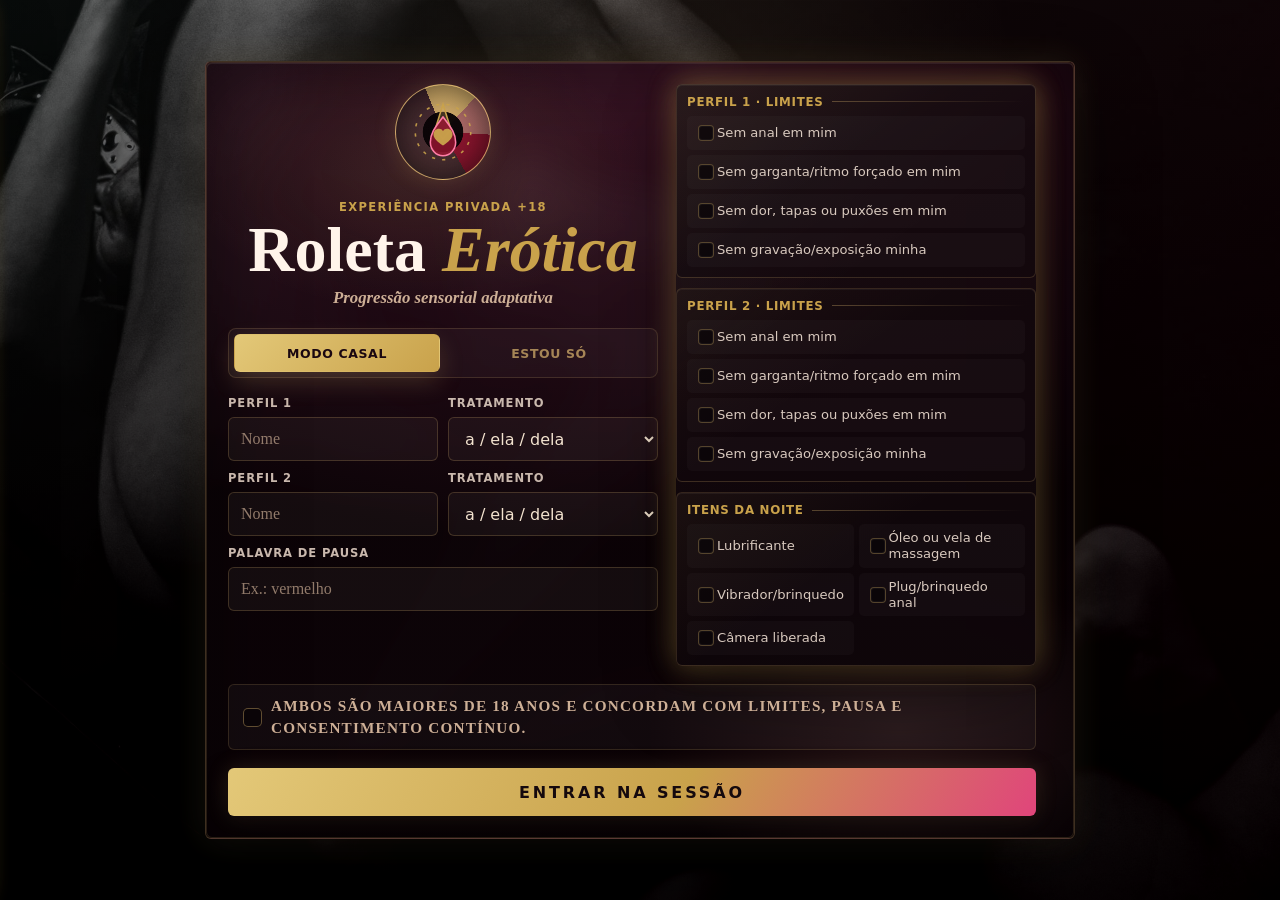
==== index.html @ f4bbc5cc "Update index.html" ====
<!DOCTYPE html>
<html lang="pt-BR">
<head>
  <meta charset="UTF-8">
  <meta name="viewport" content="width=device-width, initial-scale=1.0, viewport-fit=cover">
  <meta name="description" content="PWA adulta para casais com roleta sensorial adaptativa e progressao heuristica de desejo.">
  <meta name="theme-color" content="#090407">
  <meta name="application-name" content="Roleta Sensorial">
  <meta name="mobile-web-app-capable" content="yes">
  <meta name="apple-mobile-web-app-capable" content="yes">
  <meta name="apple-mobile-web-app-title" content="Roleta">
  <meta name="apple-mobile-web-app-status-bar-style" content="black-translucent">
  <meta name="msapplication-TileColor" content="#090406">
  <meta name="rating" content="adult">
  <meta name="robots" content="noindex, nofollow">
  <meta property="og:type" content="website">
  <meta property="og:title" content="Roleta Erótica: Progressão Sensorial">
  <meta property="og:description" content="PWA privada para adultos com roleta sensorial adaptativa e filtros de limites.">
  <meta property="og:image" content="assets/icons/og-image.png">
  <meta name="twitter:card" content="summary">
  <title>Roleta Erótica: Progressão Sensorial Adaptativa</title>
  <link rel="icon" href="assets/icons/icon.svg" type="image/svg+xml">
  <link rel="icon" href="assets/icons/icon-16.png" sizes="16x16" type="image/png">
  <link rel="icon" href="assets/icons/icon-32.png" sizes="32x32" type="image/png">
  <link rel="icon" href="assets/icons/icon-48.png" sizes="48x48" type="image/png">
  <link rel="apple-touch-icon" href="assets/icons/apple-touch-icon.png">
  <link rel="manifest" href="manifest.json">
  <link rel="stylesheet" href="style.css">
  <link rel="stylesheet" href="theme-boudoir.css">
  <link rel="stylesheet" href="style-mobile-compact.css">
</head>
<body data-rank="1">
  <section id="age-screen" class="screen screen-age is-active">
    <div class="entry-bg" aria-hidden="true"></div>
    <form id="entry-form" class="entry-panel" autocomplete="off">
      <div class="entry-main">
        <div class="app-logo" aria-hidden="true">
          <svg viewBox="0 0 96 96" role="img">
            <circle class="logo-ring" cx="48" cy="48" r="35"></circle>
            <path class="logo-slice" d="M48 13 L58 45 L48 57 L38 45 Z"></path>
            <path class="logo-flame" d="M48 29c9 12 16 20 16 32 0 9-7 17-16 17s-16-8-16-17c0-12 7-20 16-32Z"></path>
            <path class="logo-heart" d="M48 65c-7-5-12-9-12-14 0-4 3-7 7-7 2 0 4 1 5 3 1-2 3-3 5-3 4 0 7 3 7 7 0 5-5 9-12 14Z"></path>
          </svg>
        </div>
        <p class="eyebrow">Experiência privada +18</p>
        <h1>Roleta <em>Erótica</em></h1>
        <p class="subtitle">Progressão sensorial adaptativa</p>

        <div class="mode-toggle" role="radiogroup" aria-label="Modo de jogo">
          <label>
            <input type="radio" name="gameMode" value="couple" checked>
            <span>Modo Casal</span>
          </label>
          <label>
            <input type="radio" name="gameMode" value="solo">
            <span>Estou só</span>
          </label>
        </div>

        <div class="field-grid">
          <label class="profile-name">
            <span id="partner-one-label">Perfil 1</span>
            <input id="partner-one-name" name="partnerOne" type="text" maxlength="28" placeholder="Nome" required>
          </label>
          <label class="profile-pronoun">
            <span>Tratamento</span>
            <select id="partner-one-pronoun" name="partnerOnePronoun" required>
              <option value="feminine">a / ela / dela</option>
              <option value="masculine">o / ele / dele</option>
            </select>
          </label>
          <label class="profile-name partner-two-field">
            <span>Perfil 2</span>
            <input id="partner-two-name" name="partnerTwo" type="text" maxlength="28" placeholder="Nome" required>
          </label>
          <label class="profile-pronoun partner-two-field">
            <span>Tratamento</span>
            <select id="partner-two-pronoun" name="partnerTwoPronoun" required>
              <option value="feminine">a / ela / dela</option>
              <option value="masculine">o / ele / dele</option>
            </select>
          </label>
          <label class="wide">
            <span id="pause-word-label">Palavra de pausa</span>
            <input id="pause-word" name="pauseWord" type="text" maxlength="24" placeholder="Ex.: vermelho" required>
          </label>
        </div>
      </div>

      <div id="preference-panel" class="preference-panel">
        <div class="preference-group">
          <strong>Perfil 1 · limites</strong>
          <label><input type="checkbox" data-pref-scope="partner" data-partner-index="0" data-pref-key="anal"> Sem anal em mim</label>
          <label><input type="checkbox" data-pref-scope="partner" data-partner-index="0" data-pref-key="throat"> Sem garganta/ritmo forçado em mim</label>
          <label><input type="checkbox" data-pref-scope="partner" data-partner-index="0" data-pref-key="impact"> Sem dor, tapas ou puxões em mim</label>
          <label><input type="checkbox" data-pref-scope="partner" data-partner-index="0" data-pref-key="recording"> Sem gravação/exposição minha</label>
        </div>
        <div class="preference-group partner-two-field">
          <strong>Perfil 2 · limites</strong>
          <label><input type="checkbox" data-pref-scope="partner" data-partner-index="1" data-pref-key="anal"> Sem anal em mim</label>
          <label><input type="checkbox" data-pref-scope="partner" data-partner-index="1" data-pref-key="throat"> Sem garganta/ritmo forçado em mim</label>
          <label><input type="checkbox" data-pref-scope="partner" data-partner-index="1" data-pref-key="impact"> Sem dor, tapas ou puxões em mim</label>
          <label><input type="checkbox" data-pref-scope="partner" data-partner-index="1" data-pref-key="recording"> Sem gravação/exposição minha</label>
        </div>
        <div class="preference-group preference-items">
          <strong>Itens da noite</strong>
          <label><input type="checkbox" data-pref-scope="item" data-pref-key="lubricant"> Lubrificante</label>
          <label><input type="checkbox" data-pref-scope="item" data-pref-key="massageOil"> Óleo ou vela de massagem</label>
          <label><input type="checkbox" data-pref-scope="item" data-pref-key="vibrator"> Vibrador/brinquedo</label>
          <label><input type="checkbox" data-pref-scope="item" data-pref-key="analToy"> Plug/brinquedo anal</label>
          <label><input type="checkbox" data-pref-scope="item" data-pref-key="camera"> Câmera liberada</label>
        </div>
      </div>

      <label class="consent-line">
        <input id="adult-consent" type="checkbox" required>
        <span id="consent-text">Ambos são maiores de 18 anos e concordam com limites, pausa e consentimento contínuo.</span>
      </label>

      <div class="entry-actions">
        <button class="btn btn-primary entry-submit" type="submit">Entrar na sessão</button>
      </div>
    </form>
  </section>

  <section id="game-screen" class="screen screen-game">
    <div id="stage-bg" class="stage-bg" aria-hidden="true"></div>

    <header class="topbar">
      <button id="open-session" class="tool-btn" type="button" aria-label="Abrir painel da sessão">Menu</button>
      <div class="brand" aria-label="Roleta Erótica Progressão Sensorial">
        <span class="brand-mark" aria-hidden="true"></span>
        <span class="brand-copy">
          <span class="brand-kicker">Roleta Erótica</span>
          <strong>Progressão Sensorial</strong>
        </span>
        <span class="vip-badge" aria-label="Tier VIP">
          <svg viewBox="0 0 24 24" aria-hidden="true">
            <path d="M4 17h16l-1.4-9-4.4 4-2.2-6-2.2 6-4.4-4L4 17Z"></path>
            <path d="M5 20h14"></path>
          </svg>
          VIP
        </span>
      </div>
      <div class="topbar-actions">
        <div class="music-control" aria-label="Controle de música">
          <button id="music-toggle" class="tool-btn compact" type="button" aria-label="Ativar ou silenciar música">♪</button>
          <input id="music-volume" type="range" min="0" max="100" step="1" value="32" aria-label="Volume da música">
        </div>
        <button id="open-history" class="tool-btn" type="button" aria-label="Abrir histórico">Hist</button>
      </div>
    </header>

    <main class="app-grid">
      <section class="wheel-column" aria-label="Roleta">
        <div id="rank-pulse" class="rank-pulse" aria-hidden="true"></div>
        <div class="wheel-shell">
          <div class="pointer" aria-hidden="true"></div>
          <canvas id="roulette" width="520" height="520" aria-label="Roleta de ranks sensoriais"></canvas>
          <div class="wheel-core">
            <span>Rank</span>
            <strong id="wheel-rank">1</strong>
          </div>
        </div>
        <button id="spin" class="btn btn-primary spin-btn" type="button">Girar roleta</button>
        <p id="wheel-caption" class="microcopy">Janela inicial: falas, sedução e leitura do clima.</p>
      </section>

      <aside class="status-panel" aria-label="Estado da sessão">
        <div class="status-head">
          <p class="eyebrow">Vez de</p>
          <div class="status-profile">
            <span id="turn-avatar" class="profile-avatar" aria-hidden="true">C</span>
            <div class="status-profile-copy">
              <strong id="turn-name">Casal</strong>
              <div class="profile-badges" aria-label="Status do perfil">
                <span class="profile-badge is-online"><span aria-hidden="true"></span>Online</span>
                <span class="profile-badge is-verified">
                  <svg viewBox="0 0 24 24" aria-hidden="true">
                    <path d="m9 12 2 2 4-5"></path>
                    <path d="M12 3 4.5 6v5.6c0 4.4 3 7.4 7.5 9.4 4.5-2 7.5-5 7.5-9.4V6L12 3Z"></path>
                  </svg>
                  Verificado
                </span>
              </div>
            </div>
          </div>
        </div>

        <div class="rank-card">
          <div>
            <span class="metric-label">Rank atual</span>
            <strong id="rank-number">1</strong>
          </div>
          <div>
            <span class="metric-label">Fase</span>
            <strong id="rank-phase">Falas & Sedução</strong>
          </div>
        </div>

        <div class="session-metrics">
          <div>
            <span class="metric-label">Tempo</span>
            <strong id="elapsed-time">00:00</strong>
          </div>
          <div>
            <span class="metric-label">Cenas</span>
            <strong id="spin-count">0</strong>
          </div>
          <div>
            <span class="metric-label">Reservas</span>
            <strong id="unused-count">56</strong>
          </div>
        </div>

        <div class="heat-track" aria-hidden="true">
          <span id="heat-fill"></span>
        </div>
        <p id="next-rank-hint" class="microcopy">Primeiros 3 giros preservam o aquecimento.</p>

        <div id="arousal-panel" class="arousal-panel" aria-label="Termômetro dos participantes"></div>

        <label class="override">
          <span>Curva da noite</span>
          <select id="rank-override">
            <option value="">Automático</option>
            <option value="4">Pular para Rank 4</option>
            <option value="5">Pular para Rank 5</option>
            <option value="6">Pular para Rank 6</option>
            <option value="7">Liberar Rank 7</option>
          </select>
        </label>

        <div class="safe-word">
          <span class="safe-word-label">
            <svg viewBox="0 0 24 24" aria-hidden="true">
              <path d="M12 3 5 6v5.4c0 4.3 2.7 7.6 7 9.6 4.3-2 7-5.3 7-9.6V6l-7-3Z"></path>
              <path d="M9 12l2 2 4-5"></path>
            </svg>
            Palavra de pausa
          </span>
          <strong id="safe-word-display">-</strong>
        </div>
      </aside>
    </main>
  </section>

  <aside id="session-drawer" class="drawer" aria-hidden="true">
    <div class="drawer-panel">
      <div class="drawer-head">
        <div>
          <p class="eyebrow">Bastidores</p>
          <h2>Direção da noite</h2>
        </div>
        <button id="close-session" class="tool-btn compact" type="button" aria-label="Fechar painel">x</button>
      </div>
      <div id="rank-list" class="rank-list"></div>
      <button id="end-session" class="btn btn-primary full drawer-action" type="button">Salvar noite</button>
      <button id="reset-session" class="btn btn-secondary full" type="button">Nova sessão</button>
    </div>
  </aside>

  <div id="history-modal" class="modal" hidden>
    <article class="modal-panel">
      <div class="modal-head">
        <h2>Registro da noite</h2>
        <button id="close-history" class="tool-btn compact" type="button" aria-label="Fechar histórico">x</button>
      </div>
      <ol id="history-list" class="history-list"></ol>
    </article>
  </div>

  <div id="result-modal" class="modal" hidden>
    <article id="result-card" class="result-panel">
      <div class="result-bg" aria-hidden="true"></div>
      <div class="result-content">
        <div class="result-profile">
          <span id="result-avatar" class="profile-avatar result-avatar" aria-hidden="true">C</span>
          <div class="result-profile-copy">
            <p id="result-turn" class="result-turn">Vez do casal</p>
            <div class="profile-badges" aria-label="Status da cena">
              <span class="profile-badge is-online"><span aria-hidden="true"></span>Em cena</span>
              <span class="profile-badge is-verified">
                <svg viewBox="0 0 24 24" aria-hidden="true">
                  <path d="m9 12 2 2 4-5"></path>
                  <path d="M12 3 4.5 6v5.6c0 4.4 3 7.4 7.5 9.4 4.5-2 7.5-5 7.5-9.4V6L12 3Z"></path>
                </svg>
                Consentido
              </span>
            </div>
          </div>
        </div>
        <div class="result-meta">
          <span id="result-rank">Rank 1</span>
          <span id="result-phase">Falas & Sedução</span>
        </div>
        <h2 id="result-title">Desafio</h2>
        <p id="result-text" class="result-text"></p>

        <div id="insight-box" class="insight-box" hidden>
          <p id="insight-text">O corpo está respondendo?</p>
          <div class="insight-actions">
            <button id="insight-ready" class="btn btn-primary" type="button">Está no ponto</button>
            <button id="insight-warmup" class="btn btn-secondary" type="button">Voltar estímulos</button>
          </div>
        </div>

        <div id="timer-box" class="timer-box" hidden>
          <div id="timer-display" class="timer-display">00:00</div>
          <button id="timer-control" class="btn btn-secondary" type="button">Iniciar</button>
        </div>

        <div class="challenge-feedback" aria-label="Avaliar pergunta">
          <div class="feedback-actions">
            <button id="previous-result" class="feedback-icon feedback-back" type="button" aria-label="Voltar para pergunta anterior" title="Voltar pergunta">
              <svg viewBox="0 0 24 24" aria-hidden="true">
                <path d="M9 7H5v4"></path>
                <path d="M5.5 11A7 7 0 1 0 8 5.6"></path>
                <path d="M5 7l4 4"></path>
              </svg>
            </button>
            <button id="feedback-like" class="feedback-icon feedback-like" type="button" aria-label="Curti esta pergunta" title="Curti">
              <svg viewBox="0 0 24 24" aria-hidden="true">
                <path d="M7 10v10"></path>
                <path d="M3 11v8a1 1 0 0 0 1 1h3V10H4a1 1 0 0 0-1 1Z"></path>
                <path d="M7 10l4.6-6.4a2 2 0 0 1 3.5 1.6L14 9h5.1a2 2 0 0 1 2 2.4l-1.2 6A3.2 3.2 0 0 1 16.8 20H7"></path>
              </svg>
            </button>
            <button id="feedback-dislike" class="feedback-icon feedback-dislike" type="button" aria-label="Não curti esta pergunta" title="Não curti">
              <svg viewBox="0 0 24 24" aria-hidden="true">
                <path d="M17 14V4"></path>
                <path d="M21 13V5a1 1 0 0 0-1-1h-3v10h3a1 1 0 0 0 1-1Z"></path>
                <path d="M17 14l-4.6 6.4a2 2 0 0 1-3.5-1.6L10 15H4.9a2 2 0 0 1-2-2.4l1.2-6A3.2 3.2 0 0 1 7.2 4H17"></path>
              </svg>
            </button>
          </div>
        </div>

        <div class="result-actions">
          <button id="copy-result" class="btn btn-secondary" type="button">Copiar</button>
          <button id="close-result" class="btn btn-primary" type="button">Cena concluída</button>
        </div>
      </div>
    </article>
  </div>

  <div id="flash" class="flash" aria-hidden="true"></div>
  <div id="toast" class="toast" role="status" aria-live="polite"></div>

  <script src="data/challenges.js" defer></script>
  <script src="app.js" defer></script>
</body>
</html>
---- style.css ----
/**
 * STYLESHEET OTIMIZADO E REFATORADO
 * ═══════════════════════════════════════════════════════════════
 * Versão melhorada com:
 * - Cascade Layers (@layer) para controle de especificidade
 * - Propriedades independentes de transformação (translate, scale)
 * - Propriedades lógicas (margin-block, padding-inline)
 * - Acessibilidade moderna (:focus-visible)
 * - Rendering de tipografia avançado
 */

@layer tokens, reset, base, layout, components, states;

/* ═══════════════════════════════════════════════════════════════
   1. DESIGN TOKENS & VARIABLES (@layer tokens)
   ═══════════════════════════════════════════════════════════════ */
@layer tokens {
  :root {
    /* ─── Paleta de Cores ─── */
    --color-ink: #070406;
    --color-text: #fff7ef;
    --color-muted: #cbb9ad;
    --color-gold: #f2c36b;
    --color-rose: #ff4778;
    --color-crimson: #d61542;
    --color-plum: #3b1534;
    --color-teal: #39d0bb;

    /* ─── Camadas de Fundo (panel) ─── */
    --bg-panel: rgba(18, 11, 14, 0.84);
    --bg-panel-solid: #140d10;
    --bg-ink: var(--color-ink);
    --bg-overlay-light: rgba(255, 255, 255, 0.06);
    --bg-overlay-medium: rgba(255, 255, 255, 0.08);
    --bg-overlay-dark: rgba(0, 0, 0, 0.32);
    --bg-modal: rgba(0, 0, 0, 0.78);

    /* ─── Borders ─── */
    --border-line: rgba(244, 211, 148, 0.24);
    --border-line-light: rgba(255, 255, 255, 0.09);
    --border-line-lighter: rgba(255, 255, 255, 0.13);
    --border-line-lightest: rgba(255, 255, 255, 0.1);

    /* ─── Rank/Destaque ─── */
    --rank-color: #f2c36b;
    --rank-accent: #ff4778;
    --rank-shadow: rgba(214, 21, 66, 0.35);

    /* ─── Gradientes ─── */
    --gradient-primary: linear-gradient(135deg, #f2c36b, #39d0bb 64%, #d61542);
    --gradient-overlay: linear-gradient(180deg, rgba(7, 4, 6, 0.18), rgba(7, 4, 6, 0.82)),
                        linear-gradient(120deg, rgba(57, 208, 187, 0.12), rgba(214, 21, 66, 0.22));
    --gradient-stage-before: linear-gradient(135deg, rgba(57, 208, 187, calc(0.1 - var(--heat, 0) * 0.04)), 
                             rgba(242, 195, 107, 0.1), rgba(255, 71, 120, calc(0.02 + var(--heat, 0) * 0.36)));
    --gradient-stage-after: linear-gradient(180deg, rgba(7, 4, 6, calc(0.46 + var(--heat, 0) * 0.16)), 
                            rgba(7, 4, 6, calc(0.86 + var(--heat, 0) * 0.08))),
                            radial-gradient(circle at 50% 25%, rgba(214, 21, 66, calc(var(--heat, 0) * 0.44)), transparent 46%);

    /* ─── Espaçamento (Spacing Scale) ─── */
    --space-xs: 6px;
    --space-sm: 12px;
    --space-md: 18px;
    --space-lg: 24px;
    --space-xl: 30px;
    --space-2xl: 36px;

    /* ─── Border Radius ─── */
    --radius-sm: 6px;
    --radius-md: 8px;
    --radius-full: 999px;

    /* ─── Sombras ─── */
    --shadow-sm: 0 12px 30px rgba(0, 0, 0, 0.3);
    --shadow-lg: 0 24px 80px rgba(0, 0, 0, 0.42);
    --shadow-rank: 0 0 18px var(--rank-shadow);
    --shadow-inset-light: inset 0 0 22px rgba(255, 255, 255, 0.08);
    --shadow-inset-dark: inset 0 0 40px rgba(0, 0, 0, 0.6);
    --shadow-box: var(--shadow-lg), 0 0 34px var(--rank-shadow);

    /* ─── Backdrop & Blur ─── */
    --blur-backdrop: blur(18px);
    --blur-light: blur(16px);

    /* ─── Transições ─── */
    --transition-fast: 180ms ease;
    --transition-medium: 240ms ease;
    --transition-slow: 700ms ease;
    --transition-spin: 4.8s cubic-bezier(0.08, 0.8, 0.14, 1);

    /* ─── Tipografia ─── */
    --font-system: Inter, ui-sans-serif, system-ui, -apple-system, BlinkMacSystemFont, "Segoe UI", sans-serif;
    --font-serif: Georgia, "Times New Roman", serif;
    --font-weight-normal: 600;
    --font-weight-bold: 700;
    --font-weight-heavy: 850;
    --font-weight-black: 900;
    --font-weight-ultra: 950;

    /* ─── Animações ─── */
    --heat: 0;

    /* ─── Modo de cor ─── */
    color-scheme: dark;
  }
}

/* ═══════════════════════════════════════════════════════════════
   2. RESET & BASE (@layer reset, base)
   ═══════════════════════════════════════════════════════════════ */
@layer reset {
  *, *::before, *::after {
    box-sizing: border-box;
  }

  html, body {
    margin: 0;
    min-height: 100%;
  }

  button, input, select {
    font: inherit;
    color: inherit;
  }

  button {
    cursor: pointer;
    background: transparent;
    padding: 0;
  }
}

@layer base {
  body {
    min-height: 100svh;
    overflow: hidden;
    background: var(--bg-ink);
    color: var(--color-text);
    font-family: var(--font-system);
    letter-spacing: 0;
    
    /* Melhoria de renderização de fontes */
    -webkit-font-smoothing: antialiased;
    -moz-osx-font-smoothing: grayscale;
    text-rendering: optimizeLegibility;
  }
}

/* ═══════════════════════════════════════════════════════════════
   3. LAYOUT BASE (@layer layout)
   ═══════════════════════════════════════════════════════════════ */
@layer layout {
  .screen {
    position: fixed;
    inset: 0;
    display: none;
    overflow: hidden;

    &.is-active {
      display: flex;
    }
  }

  .screen-age {
    align-items: center;
    justify-content: center;
    overflow: auto;
    padding: max(var(--space-md), env(safe-area-inset-top))
             max(var(--space-md), env(safe-area-inset-right))
             max(var(--space-md), env(safe-area-inset-bottom))
             max(var(--space-md), env(safe-area-inset-left));
  }

  .screen-game {
    flex-direction: column;
  }

  .app-grid {
    position: relative;
    z-index: 2;
    display: grid;
    grid-template-columns: minmax(360px, 1fr) minmax(300px, 370px);
    gap: clamp(var(--space-lg), 5vw, 56px);
    align-items: center;
    width: min(1240px, 100%);
    min-height: 0;
    flex: 1;
    margin-inline: auto; /* Propriedade lógica para margin: 0 auto */
    padding: clamp(var(--space-md), 2.5vw, var(--space-2xl));
    padding-block-start: clamp(var(--space-md), 3vh, var(--space-xl));
  }
}

/* ═══════════════════════════════════════════════════════════════
   4. FUNDOS & OVERLAYS (@layer components)
   ═══════════════════════════════════════════════════════════════ */
@layer components {
  .entry-bg,
  .stage-bg {
    position: absolute;
    inset: 0;
    background-image: url("assets/fundo-05.jpg");
    background-position: center;
    background-size: cover;
  }

  .entry-bg::after {
    content: "";
    position: absolute;
    inset: 0;
    background: var(--gradient-overlay);
  }

  .stage-bg {
    opacity: 1;
    filter: brightness(calc(0.72 - var(--heat) * 0.18)) 
            saturate(calc(0.9 + var(--heat) * 0.85)) 
            contrast(calc(1 + var(--heat) * 0.2));
    transition: filter var(--transition-slow), background-image var(--transition-slow);
    will-change: filter;

    &::before {
      content: "";
      position: absolute;
      inset: 0;
      background: var(--gradient-stage-before);
      mix-blend-mode: screen;
      transition: opacity var(--transition-slow);
    }

    &::after {
      content: "";
      position: absolute;
      inset: 0;
      background: var(--gradient-stage-after);
      transition: opacity var(--transition-slow);
    }
  }

/* ═══════════════════════════════════════════════════════════════
   5. COMPONENTES DE PAINEL (@layer components)
   ═══════════════════════════════════════════════════════════════ */
  [class*="-panel"] {
    border: 1px solid var(--border-line);
    border-radius: var(--radius-md);
    background: var(--bg-panel);
    box-shadow: var(--shadow-box);
    backdrop-filter: var(--blur-backdrop);
  }

  .entry-panel {
    position: relative;
    z-index: 1;
    display: grid;
    grid-template-columns: minmax(0, 1fr) minmax(310px, 380px);
    gap: var(--space-xl);
    align-items: start;
    width: min(980px, 100%);
    max-height: calc(100svh - var(--space-md) - var(--space-md));
    overflow: auto;
    margin-block: auto;
    padding: var(--space-xl);
  }

  .entry-main {
    min-width: 0;
  }

  .app-logo {
    display: grid;
    width: 78px;
    height: 78px;
    margin-inline: auto;
    margin-block-end: var(--space-sm);
    place-items: center;
    border: 1px solid color-mix(in srgb, var(--color-gold), transparent 42%);
    border-radius: 50%;
    background:
      radial-gradient(circle at 50% 42%, rgba(255, 247, 239, 0.12), transparent 42%),
      rgba(7, 4, 6, 0.58);
    box-shadow: 0 0 28px rgba(242, 195, 107, 0.22), var(--shadow-inset-dark);

    svg {
      width: 62px;
      height: 62px;
      overflow: visible;
    }

    .logo-ring {
      fill: none;
      stroke: var(--color-gold);
      stroke-width: 4;
      stroke-dasharray: 9 5;
      opacity: 0.9;
    }

    .logo-slice {
      fill: rgba(57, 208, 187, 0.24);
      stroke: var(--color-teal);
      stroke-width: 2;
    }

    .logo-flame {
      fill: rgba(214, 21, 66, 0.78);
      stroke: var(--color-rose);
      stroke-width: 2;
    }

    .logo-heart {
      fill: var(--color-gold);
      opacity: 0.96;
    }
  }

  .status-panel {
    position: relative;
    align-self: start;
    display: grid;
    gap: var(--space-md);
    max-height: calc(100vh - 112px);
    overflow: auto;
    padding: var(--space-lg);
    background:
      linear-gradient(150deg, rgba(255, 247, 239, 0.08), transparent 38%),
      linear-gradient(180deg, rgba(18, 11, 14, 0.92), rgba(11, 6, 9, 0.86));
    box-shadow: var(--shadow-box), inset 0 1px 0 rgba(255, 255, 255, 0.08);

    &::before {
      content: "";
      position: absolute;
      inset-block-start: 0;
      inset-inline: var(--space-lg);
      height: 3px;
      border-radius: 0 0 var(--radius-full) var(--radius-full);
      background: linear-gradient(90deg, var(--color-teal), var(--rank-color), var(--color-rose));
      box-shadow: var(--shadow-rank);
    }
  }

  .drawer-panel {
    width: min(420px, 92vw);
    height: 100%;
    overflow: auto;
    border-start-start-radius: 0; /* Propriedades lógicas de borda */
    border-end-start-radius: 0;
    padding: var(--space-lg);
    translate: -104% 0; /* Propriedade independente moderna */
    transition: translate var(--transition-medium);

    .drawer.is-open & {
      translate: 0 0;
    }
  }

  .modal-panel {
    width: min(540px, 100%);
    max-height: min(680px, 88svh);
    overflow: auto;
    padding: var(--space-lg);
  }

  .result-panel {
    position: relative;
    width: min(560px, 100%);
    min-height: min(640px, 88svh);
    overflow: hidden;
    background: var(--bg-panel-solid);
  }

/* ═══════════════════════════════════════════════════════════════
   6. TIPOGRAFIA (@layer components)
   ═══════════════════════════════════════════════════════════════ */
  .eyebrow {
    margin-block: 0 var(--space-xs); /* Propriedade lógica */
    color: var(--color-gold);
    font-size: 0.72rem;
    font-weight: var(--font-weight-black);
    letter-spacing: 0.12em;
    text-transform: uppercase;
  }

  h1, h2, p {
    margin-block-start: 0;
  }

  h1 {
    margin-block-end: var(--space-sm);
    font-family: var(--font-serif);
    font-size: clamp(2.25rem, 10vw, 4.75rem);
    line-height: 0.95;
  }

  h2 {
    font-family: var(--font-serif);
    font-size: clamp(1.75rem, 7vw, 2.6rem);
    line-height: 1;
    margin: 0;
  }

  .subtitle {
    margin-block-end: var(--space-lg);
    color: var(--color-muted);
    font-weight: var(--font-weight-bold);
  }

  .microcopy {
    max-width: 520px;
    margin: 0;
    color: var(--color-muted);
    font-size: 0.88rem;
    line-height: 1.45;
    text-align: center;
  }

/* ═══════════════════════════════════════════════════════════════
   7. FORMULÁRIO & INPUTS (@layer components)
   ═══════════════════════════════════════════════════════════════ */
  label {
    display: grid;
    gap: 7px;
  }

  label span,
  .metric-label,
  .safe-word span,
  .override span,
  .arousal-title,
  .arousal-name {
    color: var(--color-muted);
    font-size: 0.72rem;
    font-weight: var(--font-weight-black);
    letter-spacing: 0.08em;
    text-transform: uppercase;
  }

  .field-grid {
    display: grid;
    grid-template-columns: repeat(2, 1fr);
    gap: var(--space-sm);

    &.wide {
      grid-column: 1 / -1;
    }
  }

  .wide {
    grid-column: 1 / -1;
  }

  .entry-panel[data-mode="solo"] .partner-two-field {
    display: none;
  }

  .preference-panel {
    display: grid;
    align-self: stretch;
    align-content: start;
    gap: var(--space-sm);
    margin-block-start: 0;
    border: 0;
    border-inline-start: 1px solid var(--border-line-lightest);
    border-radius: 0;
    background: transparent;
    box-shadow: none;
    backdrop-filter: none;
    padding-inline-start: var(--space-lg);
  }

  .preference-group {
    display: grid;
    gap: 6px;
    border: 1px solid var(--border-line-lightest);
    border-radius: var(--radius-sm);
    background: var(--bg-overlay-light);
    padding: var(--space-sm);

    strong {
      color: var(--color-gold);
      font-size: 0.74rem;
      font-weight: var(--font-weight-black);
      letter-spacing: 0.06em;
      line-height: 1;
      text-transform: uppercase;
    }

    label {
      display: grid;
      grid-template-columns: 18px 1fr;
      align-items: center;
      gap: 8px;
      color: var(--color-muted);
      font-size: 0.82rem;
      line-height: 1.2;
    }

    input {
      min-height: 18px;
      width: 18px;
      accent-color: var(--color-crimson);
    }
  }

  .preference-items {
    grid-template-columns: 1fr;

    strong {
      grid-column: 1 / -1;
    }
  }

  .entry-actions {
    display: flex;
    grid-column: 1 / -1;
    justify-content: center;
  }

  .entry-submit {
    min-width: min(260px, 100%);
  }

  input, select {
    min-height: 46px;
    width: 100%;
    border: 1px solid var(--border-line-lighter);
    border-radius: var(--radius-sm);
    outline: transparent solid 2px;
    background: var(--bg-overlay-light);
    color: var(--color-text);
    padding-inline: var(--space-sm); /* Propriedade lógica */
    transition: border-color var(--transition-fast), 
                box-shadow var(--transition-fast);

    /* Melhoria de acessibilidade */
    &:focus-visible {
      border-color: var(--rank-color);
      box-shadow: 0 0 0 3px color-mix(in srgb, var(--rank-color), transparent 72%);
    }
  }

  select option {
    background: #160d11;
    color: var(--color-text);
  }

  .preference-group input[type="checkbox"],
  .consent-line input[type="checkbox"] {
    min-height: 18px;
    width: 18px;
    padding: 0;
    accent-color: var(--color-crimson);
  }

  .consent-line input[type="checkbox"] {
    min-height: 20px;
    width: 20px;
  }

  .mode-toggle {
    display: grid;
    grid-template-columns: 1fr 1fr;
    gap: var(--space-xs);
    margin-block-end: 14px;

    label {
      position: relative;
      display: block;

      input {
        position: absolute;
        inset: 0;
        opacity: 0;
      }

      span {
        display: grid;
        min-height: 42px;
        place-items: center;
        border: 1px solid var(--border-line-lighter);
        border-radius: var(--radius-sm);
        background: var(--bg-overlay-light);
        color: var(--color-muted);
        font-size: 0.78rem;
        font-weight: var(--font-weight-black);
        letter-spacing: 0.05em;
        text-transform: uppercase;
        transition: border-color var(--transition-fast),
                    background var(--transition-fast),
                    color var(--transition-fast),
                    box-shadow var(--transition-fast);
      }

      input:focus-visible + span {
        outline: 2px solid var(--rank-color);
        outline-offset: 2px;
      }

      input:checked + span {
        border-color: var(--rank-color);
        background: color-mix(in srgb, var(--rank-color), transparent 82%);
        color: var(--color-text);
        box-shadow: 0 0 18px var(--rank-shadow);
      }
    }
  }

  .consent-line {
    display: grid;
    grid-column: 1 / -1;
    grid-template-columns: 20px 1fr;
    align-items: start;
    gap: var(--space-sm);
    margin-block: 0;

    input {
      min-height: 20px;
      width: 20px;
      accent-color: var(--color-crimson);
    }

    span {
      color: var(--color-muted);
      font-size: 0.9rem;
      font-weight: var(--font-weight-normal);
      line-height: 1.45;
    }
  }

/* ═══════════════════════════════════════════════════════════════
   8. BOTÕES (@layer components)
   ═══════════════════════════════════════════════════════════════ */
  .btn {
    min-height: 48px;
    border: 0;
    border-radius: var(--radius-sm);
    padding-inline: var(--space-lg);
    color: #fff;
    font-weight: var(--font-weight-heavy);
    letter-spacing: 0.02em;
    /* transition alterada para translate ao invés de transform */
    transition: translate var(--transition-fast),
                box-shadow var(--transition-fast),
                border-color var(--transition-fast),
                background var(--transition-fast);

    &:disabled {
      cursor: not-allowed; /* Melhoria semântica */
      opacity: 0.7;
    }

    &:hover:not(:disabled) {
      translate: 0 -1px;
    }

    &:active:not(:disabled) {
      translate: 0 0;
    }

    &:focus-visible {
      outline: 2px solid var(--rank-color);
      outline-offset: 2px;
    }
  }

  .btn-primary {
    background: var(--gradient-primary);
    color: var(--bg-panel-solid);
    box-shadow: var(--shadow-sm);
  }

  .btn-secondary {
    border: 1px solid color-mix(in srgb, var(--color-gold), transparent 66%);
    background: var(--bg-overlay-light);
    color: var(--color-text);
  }

  .btn.full {
    width: 100%;
  }

  .tool-btn {
    min-height: 42px;
    border: 1px solid var(--border-line-lighter);
    border-radius: var(--radius-sm);
    background:
      linear-gradient(180deg, rgba(255, 255, 255, 0.08), rgba(255, 255, 255, 0.03)),
      var(--bg-overlay-medium);
    color: var(--color-text);
    padding-inline: var(--space-sm);
    font-size: 0.78rem;
    font-weight: var(--font-weight-heavy);
    letter-spacing: 0.04em;
    text-transform: uppercase;
    box-shadow: 0 10px 24px rgba(0, 0, 0, 0.18);
    transition: translate var(--transition-fast);

    &.compact {
      width: 42px;
      padding: 0;
      font-size: 1rem;
      display: grid;
      place-items: center;
    }

    &:hover {
      translate: 0 -1px;
      border-color: color-mix(in srgb, var(--rank-color), transparent 52%);
    }

    &:active {
      translate: 0 0;
    }

    &:focus-visible {
      outline: 2px solid var(--rank-color);
      outline-offset: 2px;
    }
  }

/* ═══════════════════════════════════════════════════════════════
   9. TOPBAR (@layer components)
   ═══════════════════════════════════════════════════════════════ */
  .topbar {
    position: relative;
    z-index: 3;
    display: grid;
    grid-template-columns: minmax(86px, auto) minmax(0, 1fr) minmax(188px, auto);
    align-items: center;
    gap: var(--space-sm);
    min-height: 76px;
    padding: max(14px, env(safe-area-inset-top))
             max(16px, env(safe-area-inset-right))
             14px
             max(16px, env(safe-area-inset-left));
    border-block-end: 1px solid var(--border-line-light); /* Propriedade lógica */
    background:
      linear-gradient(180deg, rgba(16, 10, 13, 0.9), rgba(7, 4, 6, 0.72)),
      rgba(7, 4, 6, 0.72);
    box-shadow: 0 16px 36px rgba(0, 0, 0, 0.28);
    backdrop-filter: var(--blur-light);
  }

  #open-session {
    grid-column: 1;
    grid-row: 1;
    justify-self: start;
    min-width: 86px;
    z-index: 1;
  }

  .brand {
    display: inline-grid;
    grid-column: 1 / -1;
    grid-row: 1;
    grid-template-columns: auto minmax(0, auto);
    align-items: center;
    justify-self: center;
    gap: 10px;
    min-width: 0;
    max-width: min(430px, 100%);
    border: 1px solid color-mix(in srgb, var(--rank-color), transparent 70%);
    border-radius: var(--radius-md);
    background:
      linear-gradient(135deg, rgba(255, 247, 239, 0.08), transparent 46%),
      rgba(7, 4, 6, 0.42);
    padding: 7px 14px 7px 8px;
    box-shadow: inset 0 1px 0 rgba(255, 255, 255, 0.08), 0 0 24px rgba(0, 0, 0, 0.16);
    text-align: start;
  }

  .brand-copy {
    display: grid;
    min-width: 0;
    gap: 1px;
  }

  .brand-kicker {
    display: block;
    color: var(--color-gold);
    font-size: 0.68rem;
    font-weight: var(--font-weight-black);
    letter-spacing: 0.12em;
    line-height: 1;
    text-transform: uppercase;
  }

  .brand strong {
    display: block;
    overflow: hidden;
    color: var(--color-text);
    font-family: var(--font-serif);
    font-size: clamp(1.12rem, 3vw, 1.45rem);
    line-height: 1.05;
    text-overflow: ellipsis;
    white-space: nowrap;
  }

  .brand-mark {
    position: relative;
    display: grid;
    width: 42px;
    height: 42px;
    place-items: center;
    border: 2px solid var(--color-gold);
    border-radius: 50%;
    background:
      radial-gradient(circle at 50% 50%, rgba(7, 4, 6, 0.94) 0 30%, transparent 31%),
      conic-gradient(from -20deg, rgba(242, 195, 107, 0.96) 0 14%, rgba(57, 208, 187, 0.62) 14% 28%, rgba(214, 21, 66, 0.82) 28% 43%, rgba(255, 247, 239, 0.08) 43% 100%);
    box-shadow: 0 0 18px var(--rank-shadow), var(--shadow-inset-dark);
    flex: 0 0 auto;

    &::before {
      content: "";
      width: 18px;
      height: 18px;
      border: 1px solid color-mix(in srgb, var(--color-gold), transparent 24%);
      border-radius: 50%;
      background: radial-gradient(circle, var(--rank-color) 0 16%, rgba(255, 247, 239, 0.08) 18% 100%);
      box-shadow: 0 0 12px var(--rank-shadow);
    }

    &::after {
      content: "";
      position: absolute;
      inset-block-start: 3px;
      inset-inline-start: 50%;
      width: 10px;
      height: 16px;
      background: var(--color-gold);
      clip-path: polygon(50% 0, 100% 100%, 0 100%);
      filter: drop-shadow(0 0 8px var(--rank-shadow));
      translate: -50% 0;
    }
  }

  .topbar-actions {
    grid-column: 3;
    grid-row: 1;
    display: flex;
    align-items: center;
    justify-content: end;
    justify-self: end;
    gap: var(--space-xs);
    min-width: 0;
    z-index: 1;
  }

  .screen-game.is-active .topbar {
    animation: topbarReveal 420ms ease-out both;
  }

  .screen-game.is-active .wheel-column {
    animation: gameContentReveal 520ms ease-out both;
  }

  .screen-game.is-active .status-panel {
    animation: gameContentReveal 580ms ease-out 80ms both;
  }

  @keyframes topbarReveal {
    from {
      opacity: 0;
      translate: 0 -10px;
    }

    to {
      opacity: 1;
      translate: 0 0;
    }
  }

  @keyframes gameContentReveal {
    from {
      opacity: 0;
      translate: 0 14px;
    }

    to {
      opacity: 1;
      translate: 0 0;
    }
  }

  .music-control {
    display: flex;
    align-items: center;
    gap: var(--space-xs);
    min-width: 0;
    border: 1px solid var(--border-line-lightest);
    border-radius: var(--radius-sm);
    background: var(--bg-overlay-light);
    padding: 4px;
  }

  #music-toggle.is-muted {
    color: var(--color-muted);
    opacity: 0.72;
  }

  #music-volume {
    min-height: 0;
    width: 88px;
    height: 4px;
    border: 0;
    appearance: none;
    border-radius: var(--radius-full);
    background: linear-gradient(90deg, var(--color-gold), var(--color-teal), var(--color-crimson));
    padding-inline: 0;
    accent-color: var(--rank-color);
  }

  #music-volume::-webkit-slider-thumb {
    width: 14px;
    height: 14px;
    appearance: none;
    border: 2px solid var(--bg-panel-solid);
    border-radius: 50%;
    background: var(--color-text);
    box-shadow: 0 0 12px var(--rank-shadow);
  }

  #music-volume::-moz-range-thumb {
    width: 14px;
    height: 14px;
    border: 2px solid var(--bg-panel-solid);
    border-radius: 50%;
    background: var(--color-text);
    box-shadow: 0 0 12px var(--rank-shadow);
  }

/* ═══════════════════════════════════════════════════════════════
   10. WHEEL (@layer components)
   ═══════════════════════════════════════════════════════════════ */
  .wheel-column {
    position: relative;
    display: grid;
    justify-items: center;
    gap: var(--space-md);
  }

  .wheel-shell {
    position: relative;
    display: grid;
    place-items: center;
    width: min(72vmin, 520px);
    aspect-ratio: 1;
    will-change: transform;

    &::before {
      content: "";
      position: absolute;
      inset: -9px;
      border: 1px solid color-mix(in srgb, var(--rank-color), transparent 76%);
      border-radius: 50%;
      box-shadow: var(--shadow-rank), 
                  var(--shadow-inset-dark);
    }

    &.is-intro {
      animation: wheelIntroFloat 2.4s ease both;

      &::before {
        animation: wheelIntroRing 2.4s ease both;
      }

      #roulette {
        animation: wheelIntroSpin 2.4s cubic-bezier(0.18, 0.86, 0.24, 1) both;
        transition: none;
      }

      .pointer {
        animation: pointerIntroTick 720ms ease-in-out 3;
      }
    }
  }

  @keyframes wheelIntroFloat {
    0% { scale: 0.94; filter: brightness(0.82); }
    42% { scale: 1.025; filter: brightness(1.16); }
    100% { scale: 1; filter: brightness(1); }
  }

  @keyframes wheelIntroRing {
    0% {
      opacity: 0.36;
      box-shadow: 0 0 0 rgba(242, 195, 107, 0), var(--shadow-inset-dark);
    }
    48% {
      opacity: 1;
      box-shadow: 0 0 44px var(--rank-shadow), 0 0 0 18px color-mix(in srgb, var(--rank-color), transparent 84%), var(--shadow-inset-dark);
    }
    100% {
      opacity: 1;
      box-shadow: var(--shadow-rank), var(--shadow-inset-dark);
    }
  }

  @keyframes wheelIntroSpin {
    0% { transform: rotate(-24deg) scale(0.96); }
    72% { transform: rotate(386deg) scale(1.02); }
    100% { transform: rotate(360deg) scale(1); }
  }

  @keyframes pointerIntroTick {
    0%, 100% { translate: 0 0; }
    40% { translate: 0 -7px; }
  }

  #roulette {
    width: 100%;
    height: 100%;
    border-radius: 50%;
    filter: drop-shadow(0 0 24px var(--rank-shadow));
    transition: transform var(--transition-spin);
    will-change: transform;
  }

  .pointer {
    position: absolute;
    inset-block-start: -2px; /* Lógico para top */
    z-index: 2;
    width: 0;
    height: 0;
    border-inline: 17px solid transparent; /* Lógico para left/right */
    border-block-start: 38px solid var(--rank-color); /* Lógico para top */
    filter: drop-shadow(0 0 12px var(--rank-shadow));
    pointer-events: none;
  }

  .wheel-core {
    position: absolute;
    display: grid;
    place-items: center;
    width: 96px;
    height: 96px;
    border: 1px solid rgba(255, 255, 255, 0.2);
    border-radius: 50%;
    background: radial-gradient(circle, rgba(255, 255, 255, 0.16), rgba(20, 13, 16, 0.96) 62%);
    box-shadow: var(--shadow-inset-light), var(--shadow-rank);

    span {
      position: absolute;
      inset-block-start: 27%;
      inset-inline: 0;
      color: var(--color-muted);
      font-size: 0.65rem;
      font-weight: var(--font-weight-black);
      letter-spacing: 0.12em;
      line-height: 1;
      text-align: center;
      text-transform: uppercase;
    }

    strong {
      position: absolute;
      inset-block-start: 50%;
      inset-inline-start: 50%;
      translate: -50% -50%;
      color: var(--rank-color);
      font-family: var(--font-serif);
      font-size: 2.5rem;
      line-height: 1;
    }
  }

  .rank-pulse {
    position: absolute;
    inset: 8%;
    border: 1px solid var(--rank-color);
    border-radius: 50%;
    opacity: 0;
    pointer-events: none;

    &.is-active {
      animation: rankPulse 1.35s ease-out;
      will-change: scale, opacity; /* Troca de transform para scale */
    }
  }

  @keyframes rankPulse {
    0% {
      opacity: 0.72;
      scale: 0.86; /* Propriedade independente */
      box-shadow: 0 0 0 0 var(--rank-shadow);
    }
    100% {
      opacity: 0;
      scale: 1.16;
      box-shadow: 0 0 0 42px transparent; /* Melhoria de performance na transição da cor */
    }
  }

  .spin-btn {
    position: relative;
    width: min(330px, 90vw);
    min-width: min(320px, 90vw);
    overflow: hidden;
    box-shadow: 0 16px 32px rgba(0, 0, 0, 0.26), 0 0 26px color-mix(in srgb, var(--rank-color), transparent 72%);

    &::after {
      content: "";
      position: absolute;
      inset-block: 0;
      inset-inline-start: -40%;
      width: 38%;
      background: linear-gradient(90deg, transparent, rgba(255, 247, 239, 0.34), transparent);
      opacity: 0.65;
      pointer-events: none;
      transform: skewX(-18deg);
      transition: inset-inline-start 520ms ease;
    }

    &:hover::after {
      inset-inline-start: 104%;
    }
  }

/* ═══════════════════════════════════════════════════════════════
   11. STATUS PANEL (@layer components)
   ═══════════════════════════════════════════════════════════════ */
  .status-head strong {
    display: block;
    overflow-wrap: anywhere;
    color: var(--color-text);
    font-family: var(--font-serif);
    font-size: clamp(1.75rem, 7vw, 2.6rem);
    line-height: 1;
  }

  .rank-card,
  .session-metrics {
    display: grid;
    gap: var(--space-xs);
  }

  .rank-card {
    grid-template-columns: 82px 1fr;
  }

  .session-metrics {
    grid-template-columns: repeat(3, 1fr);
  }

  .rank-card > div,
  .session-metrics > div,
  .safe-word {
    min-width: 0;
    border: 1px solid var(--border-line-lightest);
    border-radius: var(--radius-sm);
    background: var(--bg-overlay-light);
    padding: var(--space-sm);
    transition: border-color var(--transition-fast),
                box-shadow var(--transition-fast);

    strong {
      display: block;
      overflow: hidden;
      color: var(--rank-color);
      font-size: 1.05rem;
      text-overflow: ellipsis;
      white-space: nowrap;
      margin: 0;
    }
  }

  #rank-number {
    font-family: var(--font-serif);
    font-size: 2.4rem;
    line-height: 0.95;
  }

  .heat-track {
    height: 8px;
    overflow: hidden;
    border-radius: var(--radius-full);
    background: var(--border-line-lightest);

    span {
      display: block;
      width: calc((var(--heat) * 100%) + 8%);
      max-width: 100%;
      height: 100%;
      border-radius: inherit;
      background: linear-gradient(90deg, var(--color-teal), var(--color-gold), var(--color-rose), var(--color-crimson));
      box-shadow: var(--shadow-rank);
      transition: width 450ms ease;
      will-change: width;
    }
  }

  .arousal-panel {
    display: grid;
    gap: var(--space-xs);
    min-width: 0;
  }

  .arousal-title {
    display: block;
  }

  .arousal-list {
    display: grid;
    gap: var(--space-xs);
  }

  .arousal-meter {
    display: grid;
    grid-template-columns: minmax(72px, 0.58fr) minmax(202px, 1.42fr);
    align-items: center;
    gap: 8px;
    min-width: 0;
    border: 1px solid var(--border-line-lightest);
    border-radius: var(--radius-sm);
    background: var(--bg-overlay-light);
    padding: 7px;
  }

  .arousal-meter-head {
    display: grid;
    gap: 4px;
    min-width: 0;
  }

  .arousal-name {
    overflow: hidden;
    text-overflow: ellipsis;
    white-space: nowrap;
  }

  .arousal-meter-head strong {
    color: var(--rank-color);
    font-size: 0.78rem;
    line-height: 1;
    white-space: nowrap;
  }

  .arousal-thermo-control {
    display: grid;
    grid-template-columns: 28px minmax(142px, 1fr) 28px;
    align-items: center;
    gap: 6px;
  }

  .arousal-step {
    display: grid;
    place-items: center;
    width: 28px;
    height: 28px;
    border: 1px solid var(--border-line-lighter);
    border-radius: 50%;
    background: color-mix(in srgb, var(--rank-color), transparent 88%);
    color: var(--color-text);
    font-size: 1.2rem;
    font-weight: var(--font-weight-heavy);
    line-height: 1;
    transition: border-color var(--transition-fast),
                background var(--transition-fast),
                translate var(--transition-fast);

    &:hover {
      border-color: var(--rank-color);
      background: color-mix(in srgb, var(--rank-color), transparent 78%);
      translate: 0 -1px;
    }
  }

  .arousal-thermo {
    position: relative;
    display: grid;
    place-items: center;
    min-height: 48px;
  }

  .arousal-range {
    position: absolute;
    inset: 0;
    z-index: 4;
    min-height: 0;
    width: 100%;
    height: 100%;
    padding: 0;
    opacity: 0;
    cursor: pointer;
  }

  .arousal-thermo-track {
    position: relative;
    display: grid;
    grid-template-columns: 42px minmax(0, 1fr);
    align-items: center;
    width: calc(100% - 8px);
    min-height: 48px;
    filter: drop-shadow(0 0 12px color-mix(in srgb, var(--rank-color), transparent 76%));
  }

  .arousal-range:focus-visible + .arousal-thermo-track,
  .arousal-step:focus-visible {
    outline: 2px solid var(--rank-color);
    outline-offset: 3px;
  }

  .arousal-thermo-bulb {
    position: relative;
    z-index: 2;
    display: grid;
    width: 42px;
    height: 42px;
    place-items: center;
    border: 6px solid rgba(255, 247, 239, 0.96);
    border-radius: 50%;
    background:
      radial-gradient(circle at 38% 30%, rgba(255, 255, 255, 0.34), transparent 0 18%, transparent 36%),
      linear-gradient(135deg, var(--color-rose), var(--color-crimson));
    box-shadow:
      inset 0 0 0 2px rgba(92, 6, 26, 0.52),
      inset 0 -8px 18px rgba(92, 6, 26, 0.42),
      0 6px 16px rgba(0, 0, 0, 0.3);

    &::before {
      content: "\2665";
      color: rgba(255, 247, 239, 0.92);
      font-size: 1rem;
      line-height: 1;
      text-shadow: 0 1px 6px rgba(0, 0, 0, 0.32);
      translate: 0 1px;
    }
  }

  .arousal-thermo-tube {
    position: relative;
    height: 30px;
    min-width: 0;
    overflow: hidden;
    border: 6px solid rgba(255, 247, 239, 0.96);
    border-inline-start: 0;
    border-radius: 0 var(--radius-full) var(--radius-full) 0;
    background:
      linear-gradient(180deg, rgba(255, 255, 255, 0.12), transparent 42%),
      rgba(21, 12, 16, 0.92);
    box-shadow:
      inset 0 0 0 2px rgba(255, 255, 255, 0.08),
      inset 0 7px 12px rgba(255, 255, 255, 0.06),
      inset 0 -8px 14px rgba(0, 0, 0, 0.28);
    translate: -8px 0;
  }

  .arousal-thermo-fill {
    position: absolute;
    inset-block: 4px;
    inset-inline-start: 0;
    width: var(--arousal-fill);
    border-radius: inherit;
    background: linear-gradient(90deg, var(--color-teal) 0%, var(--color-gold) 38%, var(--color-rose) 68%, var(--color-crimson) 100%);
    box-shadow: 0 0 16px color-mix(in srgb, var(--rank-color), transparent 52%);
    transition: width var(--transition-medium);
  }

  .arousal-thermo-shine {
    position: absolute;
    inset-block-start: 5px;
    inset-inline: 8px 18px;
    height: 5px;
    border-radius: var(--radius-full);
    background: linear-gradient(90deg, rgba(255, 255, 255, 0.55), rgba(255, 255, 255, 0.08));
    pointer-events: none;
  }

  .arousal-thermo-scale {
    position: absolute;
    inset-block: -5px;
    inset-inline-start: 10px;
    width: calc(100% - 28px);
    background: repeating-linear-gradient(
      90deg,
      rgba(255, 247, 239, 0.88) 0 2px,
      transparent 2px 13px
    );
    opacity: 0.74;
    mask: linear-gradient(180deg, #000 0 24%, transparent 25% 48%, #000 49% 72%, transparent 73% 100%);
    pointer-events: none;
  }

  .override {
    gap: var(--space-xs);
  }

/* ═══════════════════════════════════════════════════════════════
   12. DRAWER & MODAL (@layer components)
   ═══════════════════════════════════════════════════════════════ */
  .drawer {
    position: fixed;
    inset: 0;
    z-index: 20;
    pointer-events: none;
    background: transparent;
    transition: background var(--transition-medium);

    &.is-open {
      pointer-events: auto;
      background: rgba(0, 0, 0, 0.62);
    }
  }

  .drawer-head,
  .modal-head,
  .result-actions {
    display: flex;
    align-items: center;
    justify-content: space-between;
    gap: var(--space-sm);
  }

  .drawer-head h2,
  .modal-head h2 {
    font-family: var(--font-serif);
    font-size: 1.6rem;
    margin: 0;
  }

  .rank-list {
    display: grid;
    gap: var(--space-xs);
    margin-block: var(--space-md);
  }

  .drawer-action {
    margin-block-end: var(--space-xs);
  }

  .rank-row {
    display: grid;
    grid-template-columns: 34px 1fr auto;
    gap: var(--space-xs);
    align-items: center;
    border: 1px solid var(--border-line-lightest);
    border-radius: var(--radius-sm);
    background: rgba(255, 255, 255, 0.05);
    padding: var(--space-xs);
    transition: border-color var(--transition-fast),
                box-shadow var(--transition-fast);

    &.is-current {
      border-color: var(--rank-color);
      box-shadow: var(--shadow-rank);
    }

    strong {
      display: block;
      font-size: 0.92rem;
      margin: 0;
    }

    small {
      color: var(--color-muted);
    }

    em {
      color: var(--color-gold);
      font-size: 0.74rem;
      font-style: normal;
      font-weight: var(--font-weight-heavy);
    }
  }

  .rank-dot {
    display: grid;
    place-items: center;
    width: 34px;
    height: 34px;
    border-radius: 50%;
    background: var(--row-color);
    color: #160d11;
    font-weight: var(--font-weight-ultra);
  }

  .modal {
    position: fixed;
    inset: 0;
    z-index: 30;
    display: grid;
    place-items: center;
    padding: var(--space-md);
    background: var(--bg-modal);

    &[hidden] {
      display: none;
    }
  }

  .history-list {
    margin-block-start: var(--space-md);
    padding-inline-start: var(--space-xl); /* Lógico */

    li {
      margin-block-end: var(--space-md);
      color: var(--color-muted);
      line-height: 1.45;
    }

    .history-section {
      margin-block: var(--space-md) var(--space-sm);
      color: var(--color-gold);
      font-size: 0.72rem;
      font-weight: var(--font-weight-black);
      letter-spacing: 0.08em;
      text-transform: uppercase;
    }

    strong,
    em {
      display: block;
    }

    strong {
      color: var(--color-text);
      margin: 0;
    }

    em {
      color: var(--color-gold);
      font-size: 0.78rem;
      font-style: normal;
    }
  }

/* ═══════════════════════════════════════════════════════════════
   13. RESULT PANEL (@layer components)
   ═══════════════════════════════════════════════════════════════ */
  .result-bg {
    position: absolute;
    inset: 0;
    background:
      linear-gradient(180deg, rgba(7, 4, 6, 0.26), rgba(7, 4, 6, 0.94)),
      var(--result-image, url("assets/fundo-01.jpg"));
    background-position: center;
    background-size: cover;
    filter: saturate(1.05);

    &::after {
      content: "";
      position: absolute;
      inset: 0;
      background: radial-gradient(circle at 50% 12%, var(--rank-shadow), transparent 48%);
    }
  }

  .result-content {
    position: relative;
    z-index: 1;
    display: flex;
    min-height: min(640px, 88svh);
    flex-direction: column;
    justify-content: flex-end;
    gap: var(--space-md);
    padding: var(--space-2xl);

    h2 {
      margin: 0;
      font-family: var(--font-serif);
      font-size: clamp(1.85rem, 8vw, 3.1rem);
      line-height: 1;
    }
  }

  .result-meta {
    display: flex;
    flex-wrap: wrap;
    gap: var(--space-xs);

    span,
    .result-turn {
      display: inline-flex;
      width: fit-content;
      border: 1px solid color-mix(in srgb, var(--rank-color), transparent 72%);
      border-radius: var(--radius-full);
      background: rgba(0, 0, 0, 0.34);
      color: var(--rank-color);
      padding: 7px 10px;
      font-size: 0.76rem;
      font-weight: var(--font-weight-black);
      letter-spacing: 0.05em;
      text-transform: uppercase;
    }

    .result-turn {
      margin: 0;
      color: var(--color-text);
    }
  }

  .result-text {
    margin: 0;
    color: var(--color-text);
    font-size: clamp(1.02rem, 4.2vw, 1.35rem);
    font-weight: 650;
    line-height: 1.5;
    text-shadow: 0 2px 20px rgba(0, 0, 0, 0.7);
  }

  .timer-box {
    display: grid;
    justify-items: center;
    gap: var(--space-sm);
    border: 1px solid color-mix(in srgb, var(--rank-color), transparent 65%);
    border-radius: var(--radius-sm);
    background: var(--bg-overlay-dark);
    padding: var(--space-md);
  }

  .timer-display {
    color: var(--rank-color);
    font-size: clamp(2.5rem, 14vw, 4.5rem);
    font-weight: var(--font-weight-ultra);
    font-variant-numeric: tabular-nums;
    line-height: 0.95;
  }

  .insight-box {
    display: grid;
    gap: var(--space-sm);
    border: 1px solid color-mix(in srgb, var(--rank-color), transparent 66%);
    border-radius: var(--radius-sm);
    background: var(--bg-overlay-dark);
    padding: var(--space-md);

    &[hidden] {
      display: none;
    }

    p {
      margin: 0;
      color: var(--color-muted);
      font-size: 0.9rem;
      font-weight: var(--font-weight-bold);
      line-height: 1.4;
    }
  }

  .insight-actions {
    display: grid;
    grid-template-columns: 1fr 1fr;
    gap: var(--space-xs);
  }

  .challenge-feedback {
    display: flex;
    justify-content: center;
  }

  .feedback-actions {
    display: grid;
    grid-template-columns: repeat(3, 46px);
    gap: 10px;
    justify-content: center;
  }

  .feedback-icon {
    display: grid;
    place-items: center;
    width: 46px;
    height: 46px;
    border: 1px solid color-mix(in srgb, var(--rank-color), transparent 58%);
    border-radius: 50%;
    background:
      radial-gradient(circle at 35% 28%, rgba(255, 255, 255, 0.16), transparent 38%),
      rgba(0, 0, 0, 0.34);
    box-shadow: inset 0 0 16px rgba(255, 255, 255, 0.05), 0 0 18px rgba(0, 0, 0, 0.26);
    color: var(--rank-color);
    transition: border-color var(--transition-fast),
                box-shadow var(--transition-fast),
                color var(--transition-fast),
                scale var(--transition-fast),
                background var(--transition-fast);

    svg {
      width: 24px;
      height: 24px;
      fill: none;
      stroke: currentColor;
      stroke-linecap: round;
      stroke-linejoin: round;
      stroke-width: 1.9;
      filter: drop-shadow(0 0 9px currentColor);
    }

    &:hover,
    &:focus-visible,
    &.is-selected {
      border-color: currentColor;
      scale: 1.06;
      box-shadow: 0 0 20px color-mix(in srgb, currentColor, transparent 40%), inset 0 0 18px color-mix(in srgb, currentColor, transparent 82%);
    }

    &:disabled {
      cursor: not-allowed;
      opacity: 0.34;
      scale: 1;
      box-shadow: inset 0 0 12px rgba(255, 255, 255, 0.04);
    }
  }

  .feedback-like {
    color: var(--color-teal);
  }

  .feedback-dislike {
    color: var(--color-rose);
  }

  .feedback-back {
    color: var(--color-gold);
  }

  .result-actions .btn {
    flex: 1;
  }

/* ═══════════════════════════════════════════════════════════════
   14. FEEDBACK & NOTIFICAÇÕES (@layer components)
   ═══════════════════════════════════════════════════════════════ */
  .flash {
    position: fixed;
    inset: 0;
    z-index: 40;
    pointer-events: none;
    opacity: 0;
    background: rgba(255, 71, 120, 0.56);
    will-change: opacity;

    &.is-active {
      animation: flash 900ms ease;
    }
  }

  @keyframes flash {
    0%, 100% { opacity: 0; }
    18%, 46%, 72% { opacity: 1; }
    32%, 58% { opacity: 0.16; }
  }

  .toast {
    position: fixed;
    inset-inline-start: 50%; /* Lógico para left */
    inset-block-end: max(var(--space-md), env(safe-area-inset-bottom)); /* Lógico para bottom */
    z-index: 45;
    max-width: min(420px, calc(100vw - var(--space-lg)));
    border: 1px solid color-mix(in srgb, var(--color-gold), transparent 64%);
    border-radius: var(--radius-sm);
    background: rgba(20, 13, 16, 0.94);
    color: var(--color-text);
    padding: var(--space-sm) var(--space-md);
    opacity: 0;
    translate: -50% var(--space-md); /* Independente ao invés de transform */
    transition: opacity var(--transition-fast), translate var(--transition-fast);
    pointer-events: none;

    &.is-visible {
      opacity: 1;
      translate: -50% 0;
      pointer-events: auto;
    }
  }
}

/* ═══════════════════════════════════════════════════════════════
   15. RESPONSIVE DESIGN & ACCESSIBILITY (@layer utilities)
   ═══════════════════════════════════════════════════════════════ */
@layer states {
  /* Breakpoint: Tablet (900px) */
  @media (max-width: 900px) {
    body, .screen-game {
      overflow: auto;
    }

    .entry-panel {
      grid-template-columns: 1fr;
      width: min(560px, 100%);
      gap: var(--space-md);
      max-height: none;
    }

    .preference-panel {
      border-inline-start: 0;
      border-block-start: 1px solid var(--border-line-lightest);
      padding-block-start: var(--space-md);
      padding-inline-start: 0;
    }

    .app-grid {
      grid-template-columns: 1fr;
      align-content: start;
      align-items: start;
      width: min(640px, 100%);
      gap: var(--space-xl);
      padding-block-end: max(var(--space-lg), env(safe-area-inset-bottom)); /* Lógico */
    }

    .status-panel {
      width: min(540px, 100%);
      max-height: none;
      overflow: visible;
      margin-inline: auto; /* Lógico */
    }

    .wheel-shell {
      width: min(86vw, 480px);
    }

    .topbar {
      grid-template-columns: auto minmax(0, 1fr) auto;
    }

    .brand {
      max-width: min(380px, 46vw);
    }

    #music-volume {
      width: 64px;
    }
  }

  /* Breakpoint: Mobile (560px) */
  @media (max-width: 560px) {
    .entry-panel,
    .status-panel,
    .modal-panel {
      padding: var(--space-md);
    }

    .field-grid,
    .rank-card,
    .session-metrics,
    .preference-items,
    .insight-actions {
      grid-template-columns: 1fr;
    }

    .topbar {
      grid-template-columns: auto minmax(0, 1fr) auto;
      gap: 8px;
      min-height: 64px;
      padding: max(10px, env(safe-area-inset-top))
               max(10px, env(safe-area-inset-right))
               10px
               max(10px, env(safe-area-inset-left));
    }

    #open-session {
      min-width: 54px;
    }

    .brand {
      gap: 7px;
      max-width: 46vw;
      padding: 6px 8px 6px 6px;
    }

    .brand-mark {
      width: 30px;
      height: 30px;
      border-width: 1px;

      &::before {
        width: 13px;
        height: 13px;
      }

      &::after {
        inset-block-start: 2px;
        width: 7px;
        height: 11px;
      }
    }

    .brand-kicker {
      display: none;
    }

    .brand strong {
      font-size: 0;
    }

    .brand strong::before {
      content: "Sensorial";
      font-family: var(--font-serif);
      font-size: 0.98rem;
      line-height: 1;
    }

    .topbar-actions {
      gap: 4px;
    }

    .arousal-meter {
      grid-template-columns: 1fr;
    }

    .music-control {
      padding: 0;
      border: 0;
      background: transparent;
    }

    #music-volume {
      display: none;
    }

    .tool-btn {
      min-height: 38px;
      padding-inline: var(--space-xs); /* Lógico */
      font-size: 0.7rem;
    }

    .wheel-core {
      width: 78px;
      height: 78px;

      strong { font-size: 2rem; }
    }

    .result-actions {
      flex-direction: column;

      .btn { width: 100%; }
    }

    .feedback-actions {
      grid-template-columns: repeat(3, 42px);
    }

    .feedback-icon {
      width: 42px;
      height: 42px;
    }
  }

  /* Respeitar preferência de movimento reduzido */
  @media (prefers-reduced-motion: reduce) {
    *,
    *::before,
    *::after {
      animation-duration: 0.01ms !important;
      animation-iteration-count: 1 !important;
      scroll-behavior: auto !important;
      transition-duration: 0.01ms !important;
    }
  }

  /* Suporte a alto contraste */
  @media (prefers-contrast: more) {
    :root {
      --color-text: #ffffff;
      --color-muted: #e0e0e0;
      --border-line: rgba(244, 211, 148, 0.4);
      --rank-shadow: rgba(214, 21, 66, 0.5);
    }

    input:focus-visible,
    select:focus-visible,
    button:focus-visible {
      outline: 3px solid var(--rank-color);
      outline-offset: 2px;
    }
  }
}
---- theme-boudoir.css ----
/*
 * Theme: Boudoir Lite
 * Loaded after style.css so the original app structure stays intact.
 */

:root {
  --color-ink: #090406;
  --color-text: #fff4ea;
  --color-muted: #c9b8ad;
  --color-gold: #c9a24b;
  --color-rose: #ff7da6;
  --color-crimson: #e0457b;
  --color-hot: #e0457b;
  --color-plum: #35101a;
  --color-teal: #6bb9a8;
  --font-serif: "Playfair Display", Georgia, "Times New Roman", serif;
  --font-system: Inter, ui-sans-serif, system-ui, -apple-system, BlinkMacSystemFont, "Segoe UI", sans-serif;
  --bg-panel: rgba(22, 11, 15, 0.82);
  --bg-panel-solid: #15090d;
  --bg-overlay-light: rgba(255, 244, 234, 0.06);
  --bg-overlay-medium: rgba(255, 244, 234, 0.09);
  --bg-overlay-dark: rgba(7, 3, 5, 0.58);
  --bg-modal: rgba(7, 3, 5, 0.84);
  --border-line: rgba(216, 179, 109, 0.28);
  --border-line-light: rgba(216, 179, 109, 0.16);
  --border-line-lighter: rgba(255, 244, 234, 0.16);
  --border-line-lightest: rgba(255, 244, 234, 0.1);
  --gradient-primary: linear-gradient(120deg, #e3c878 0%, #c9a24b 56%, #e0457b 100%);
  --gradient-overlay:
    radial-gradient(circle at 50% 16%, rgba(216, 179, 109, 0.14), transparent 35%),
    linear-gradient(180deg, rgba(9, 4, 6, 0.22), rgba(9, 4, 6, 0.84)),
    linear-gradient(120deg, rgba(107, 185, 168, 0.1), rgba(159, 21, 50, 0.24));
  --gradient-stage-before:
    radial-gradient(circle at 52% 20%, rgba(216, 179, 109, 0.16), transparent 42%),
    linear-gradient(135deg, rgba(107, 185, 168, calc(0.08 - var(--heat, 0) * 0.03)), rgba(217, 138, 131, 0.08), rgba(159, 21, 50, calc(0.04 + var(--heat, 0) * 0.3)));
  --gradient-stage-after:
    linear-gradient(180deg, rgba(9, 4, 6, calc(0.5 + var(--heat, 0) * 0.12)), rgba(9, 4, 6, calc(0.9 + var(--heat, 0) * 0.05))),
    radial-gradient(circle at 50% 25%, rgba(159, 21, 50, calc(var(--heat, 0) * 0.34)), transparent 48%);
  --shadow-sm: 0 14px 30px rgba(0, 0, 0, 0.34);
  --shadow-lg: 0 26px 70px rgba(0, 0, 0, 0.46);
  --shadow-rank: 0 0 20px var(--rank-shadow);
  --shadow-box: var(--shadow-lg), 0 0 34px rgba(216, 179, 109, 0.1), 0 0 28px var(--rank-shadow);
}

@keyframes boudoirLogoRing {
  to { transform: rotate(360deg); }
}

@keyframes boudoirLogoFlame {
  0%, 100% {
    opacity: 1;
    transform: scaleY(1);
  }

  50% {
    opacity: 0.84;
    transform: scaleY(1.12);
  }
}

@keyframes boudoirLogoHeart {
  0%, 100% { transform: scale(1); }
  22% { transform: scale(1.16); }
  44% { transform: scale(1); }
}

@keyframes boudoirLogoFloat {
  0%, 100% {
    filter: drop-shadow(0 0 14px rgba(216, 179, 109, 0.26));
    transform: translateY(0);
  }

  50% {
    filter: drop-shadow(0 0 24px rgba(217, 138, 131, 0.38));
    transform: translateY(-8px);
  }
}

@keyframes profilePulse {
  0% {
    box-shadow: 0 0 0 0 rgba(201, 162, 75, 0.34), 0 0 24px rgba(201, 162, 75, 0.2);
    transform: scale(1);
  }

  52% {
    box-shadow: 0 0 0 10px rgba(201, 162, 75, 0), 0 0 30px rgba(224, 69, 123, 0.28);
    transform: scale(1.04);
  }

  100% {
    box-shadow: 0 0 0 0 rgba(201, 162, 75, 0), 0 0 24px rgba(201, 162, 75, 0.2);
    transform: scale(1);
  }
}

@keyframes onlineGlow {
  0%, 100% {
    opacity: 0.78;
    box-shadow: 0 0 7px currentColor;
  }

  50% {
    opacity: 1;
    box-shadow: 0 0 13px currentColor;
  }
}

@keyframes intensityShimmer {
  0% { background-position: 0 50%; }
  100% { background-position: 160% 50%; }
}

@keyframes modalSceneIn {
  from {
    opacity: 0;
    transform: translateY(18px) scale(0.98);
  }

  to {
    opacity: 1;
    transform: translateY(0) scale(1);
  }
}

body {
  background:
    radial-gradient(circle at 50% 0%, rgba(83, 18, 31, 0.4), transparent 38%),
    radial-gradient(circle at 14% 18%, rgba(216, 179, 109, 0.12), transparent 30%),
    linear-gradient(145deg, #060204 0%, #14070d 52%, #070304 100%);
}

body::before,
body::after {
  content: "";
  position: fixed;
  inset: 0;
  z-index: 0;
  pointer-events: none;
}

body::before {
  background:
    radial-gradient(ellipse at center, transparent 0 54%, rgba(0, 0, 0, 0.62) 100%),
    linear-gradient(90deg, rgba(216, 179, 109, 0.035) 1px, transparent 1px);
  background-size: auto, 96px 100%;
  mix-blend-mode: normal;
}

body::after {
  opacity: 0.08;
  background-image:
    linear-gradient(115deg, rgba(255, 255, 255, 0.06) 0 1px, transparent 1px),
    radial-gradient(circle, rgba(255, 244, 234, 0.12) 0 1px, transparent 1px);
  background-size: 8px 8px, 11px 11px;
}

.screen {
  z-index: 1;
}

.entry-bg,
.stage-bg {
  filter: brightness(calc(0.62 - var(--heat) * 0.08)) saturate(calc(0.72 + var(--heat) * 0.28)) contrast(1.08);
}

.entry-bg::after {
  background:
    radial-gradient(circle at 50% 14%, rgba(216, 179, 109, 0.16), transparent 38%),
    linear-gradient(180deg, rgba(9, 4, 6, 0.2), rgba(9, 4, 6, 0.88)),
    linear-gradient(120deg, rgba(107, 185, 168, 0.1), rgba(159, 21, 50, 0.28));
}

[class*="-panel"] {
  border-color: rgba(216, 179, 109, 0.25);
  border-radius: 6px;
  background:
    linear-gradient(145deg, rgba(255, 244, 234, 0.07), transparent 38%),
    linear-gradient(180deg, rgba(26, 12, 17, 0.88), rgba(12, 5, 8, 0.88));
  box-shadow: var(--shadow-box), inset 0 1px 0 rgba(255, 244, 234, 0.08);
}

.entry-panel {
  grid-template-columns: minmax(320px, 430px) minmax(300px, 360px);
  gap: 18px;
  align-items: start;
  width: min(870px, 100%);
  padding: 22px;
  background:
    radial-gradient(110% 70% at 50% -8%, rgba(74, 21, 48, 0.74) 0%, rgba(44, 13, 28, 0.8) 44%, rgba(26, 7, 16, 0.9) 76%, rgba(12, 3, 7, 0.94) 100%);
  box-shadow:
    inset 0 0 90px rgba(0, 0, 0, 0.54),
    0 28px 80px rgba(0, 0, 0, 0.48),
    0 0 36px rgba(216, 179, 109, 0.12);
}

.entry-panel::before,
.entry-panel::after {
  content: "";
  position: absolute;
  inset: 0;
  pointer-events: none;
}

.entry-panel::before {
  background:
    radial-gradient(38% 26% at 24% 14%, rgba(216, 179, 109, 0.12), transparent 70%),
    radial-gradient(42% 30% at 80% 86%, rgba(217, 138, 131, 0.12), transparent 70%);
}

.entry-panel::after {
  border: 1px solid rgba(216, 179, 109, 0.16);
  border-radius: inherit;
  box-shadow: inset 0 1px 0 rgba(255, 244, 234, 0.08);
}

.entry-main,
.preference-panel,
.consent-line,
.entry-actions {
  position: relative;
  z-index: 1;
}

.entry-main {
  text-align: center;
}

.app-logo,
.brand-mark {
  border-color: rgba(216, 179, 109, 0.86);
  background:
    radial-gradient(circle at 50% 50%, rgba(9, 4, 6, 0.96) 0 30%, transparent 31%),
    conic-gradient(from -22deg, rgba(216, 179, 109, 0.96) 0 18%, rgba(217, 138, 131, 0.72) 18% 32%, rgba(159, 21, 50, 0.82) 32% 48%, rgba(255, 244, 234, 0.08) 48% 100%);
  box-shadow: 0 0 22px rgba(216, 179, 109, 0.18), inset 0 0 34px rgba(0, 0, 0, 0.62);
}

.entry-main .app-logo {
  width: 96px;
  height: 96px;
  margin-block: 0 20px;
  animation: boudoirLogoFloat 6s ease-in-out infinite;
}

.entry-main .app-logo svg {
  width: 76px;
  height: 76px;
}

.entry-main .app-logo .logo-ring,
.entry-main .app-logo .logo-flame,
.entry-main .app-logo .logo-heart {
  transform-box: fill-box;
  transform-origin: center;
}

.entry-main .app-logo .logo-ring {
  stroke-width: 2;
  stroke-dasharray: 4 9;
  animation: boudoirLogoRing 18s linear infinite;
}

.entry-main .app-logo .logo-flame {
  animation: boudoirLogoFlame 2.2s ease-in-out infinite;
}

.entry-main .app-logo .logo-heart {
  animation: boudoirLogoHeart 1.6s ease-in-out infinite;
}

.app-logo .logo-slice {
  fill: rgba(216, 179, 109, 0.26);
  stroke: var(--color-gold);
}

.app-logo .logo-flame {
  fill: rgba(159, 21, 50, 0.78);
  stroke: var(--color-rose);
}

.topbar {
  min-height: 72px;
  border-block-end-color: rgba(216, 179, 109, 0.14);
  background:
    linear-gradient(180deg, rgba(14, 6, 9, 0.94), rgba(7, 3, 5, 0.76)),
    rgba(7, 3, 5, 0.72);
  box-shadow: 0 18px 34px rgba(0, 0, 0, 0.32);
}

.brand {
  grid-template-columns: auto minmax(0, auto) auto;
  max-width: min(420px, 100%);
  border-color: rgba(216, 179, 109, 0.38);
  border-radius: 6px;
  background:
    linear-gradient(135deg, rgba(216, 179, 109, 0.1), transparent 46%),
    rgba(9, 4, 6, 0.52);
}

.vip-badge {
  display: inline-flex;
  align-items: center;
  gap: 6px;
  min-height: 30px;
  border-radius: 999px;
  background: linear-gradient(135deg, #e3c878, var(--color-gold));
  color: #0f0b0d;
  padding: 0 12px;
  font-size: 0.78rem;
  font-weight: 850;
  letter-spacing: 0.08em;
  text-transform: uppercase;
  box-shadow: 0 10px 24px rgba(201, 162, 75, 0.18);
}

.vip-badge svg {
  width: 14px;
  height: 14px;
  fill: none;
  stroke: currentColor;
  stroke-linecap: round;
  stroke-linejoin: round;
  stroke-width: 1.8;
}

.brand-kicker,
.eyebrow,
.metric-label,
.safe-word span,
.override span {
  color: var(--color-gold);
}

.brand strong,
.status-head strong,
.result-content h2,
h1,
h2 {
  font-family: Georgia, "Times New Roman", serif;
}

.brand strong,
.status-head strong {
  text-shadow: 0 2px 20px rgba(0, 0, 0, 0.48);
}

.status-head {
  display: grid;
  gap: 12px;
  border: 1px solid rgba(224, 69, 123, 0.28);
  border-radius: 6px;
  background:
    linear-gradient(135deg, rgba(224, 69, 123, 0.13), rgba(13, 10, 11, 0.46)),
    rgba(13, 10, 11, 0.44);
  padding: 16px;
}

.status-head .eyebrow {
  color: #ff9bc0;
  margin: 0;
}

.status-profile {
  display: flex;
  align-items: center;
  gap: 14px;
  min-width: 0;
}

.status-profile-copy {
  display: grid;
  gap: 8px;
  min-width: 0;
}

.profile-avatar {
  display: grid;
  width: 58px;
  height: 58px;
  flex: 0 0 auto;
  place-items: center;
  border-radius: 50%;
  background: linear-gradient(135deg, #e3c878, var(--color-gold));
  color: #0f0b0d;
  font-family: var(--font-serif);
  font-size: 1.75rem;
  font-weight: 700;
  line-height: 1;
  box-shadow: 0 0 24px rgba(201, 162, 75, 0.2);
}

.profile-avatar.is-pulsing {
  animation: profilePulse 620ms ease-out both;
}

.profile-avatar.is-alt,
.arousal-profile.is-alt .profile-avatar {
  background: linear-gradient(135deg, #ff9bc0, var(--color-hot));
}

.profile-badges {
  display: flex;
  flex-wrap: wrap;
  gap: 8px;
}

.profile-badge {
  display: inline-flex;
  align-items: center;
  gap: 6px;
  width: fit-content;
  border-radius: 999px;
  background: rgba(201, 162, 75, 0.13);
  color: var(--color-gold);
  padding: 4px 10px;
  font-size: 0.78rem;
  font-weight: 800;
  line-height: 1;
}

.profile-badge svg {
  width: 14px;
  height: 14px;
  fill: none;
  stroke: currentColor;
  stroke-linecap: round;
  stroke-linejoin: round;
  stroke-width: 1.8;
}

.profile-badge.is-online {
  background: rgba(93, 212, 127, 0.14);
  color: #72df91;
}

.profile-badge.is-online span {
  width: 7px;
  height: 7px;
  border-radius: 50%;
  background: currentColor;
  box-shadow: 0 0 9px currentColor;
  animation: onlineGlow 2.4s ease-in-out infinite;
}

.entry-panel h1 {
  margin-block-end: 8px;
  font-size: clamp(2.65rem, 8vw, 4rem);
  letter-spacing: 0;
}

.entry-panel h1 em {
  color: var(--color-gold);
  font-style: italic;
  font-weight: 600;
}

.entry-panel .subtitle {
  margin-block-end: 20px;
  color: #cdaf96;
  font-family: Georgia, "Times New Roman", serif;
  font-size: 1.05rem;
  font-style: italic;
}

.music-control,
.tool-btn,
.btn-secondary,
input,
select,
textarea,
.mode-toggle label span {
  border-color: rgba(216, 179, 109, 0.22);
  background:
    linear-gradient(180deg, rgba(255, 244, 234, 0.08), rgba(255, 244, 234, 0.025)),
    rgba(18, 8, 12, 0.56);
}

.topbar-actions {
  align-items: stretch;
}

.topbar-actions .music-control,
.topbar-actions > .tool-btn {
  height: 44px;
  min-height: 44px;
  border-radius: 7px;
  box-sizing: border-box;
}

.topbar-actions .music-control {
  gap: 9px;
  padding: 0 10px 0 0;
}

.topbar-actions .music-control #music-toggle {
  width: 46px;
  height: 42px;
  min-height: 42px;
  border-block: 0;
  border-inline-start: 0;
  border-radius: 6px 0 0 6px;
  box-shadow: none;
}

.topbar-actions #music-volume {
  width: 86px;
}

.topbar-actions > .tool-btn {
  display: grid;
  place-items: center;
  padding-inline: 14px;
}

.mode-toggle {
  gap: 6px;
  margin-block-end: 18px;
  border: 1px solid rgba(216, 179, 109, 0.18);
  border-radius: 8px;
  background: rgba(255, 244, 234, 0.035);
  padding: 5px;
}

.mode-toggle label span {
  min-height: 38px;
  border-color: transparent;
  border-radius: 6px;
  background: transparent;
  color: rgba(216, 179, 109, 0.72);
}

.mode-toggle label input:checked + span {
  border-color: transparent;
  background: linear-gradient(135deg, #e3c878, #c9a24b);
  color: #1a0710;
  box-shadow: 0 10px 24px rgba(216, 179, 109, 0.2);
}

.field-grid {
  gap: 10px;
  text-align: left;
}

.field-grid input,
.field-grid select,
#pause-word {
  min-height: 44px;
  border-color: rgba(216, 179, 109, 0.22);
  background: rgba(255, 244, 234, 0.045);
  color: #f3e3cf;
}

.profile-name input,
#pause-word {
  font-family: Georgia, "Times New Roman", serif;
  font-size: 1rem;
}

.field-grid input::placeholder {
  color: rgba(205, 175, 150, 0.68);
}

.preference-panel {
  gap: 10px;
  border-inline-start: 0;
  padding-inline-start: 0;
}

.preference-group {
  gap: 5px;
  border-color: rgba(216, 179, 109, 0.18);
  background:
    linear-gradient(145deg, rgba(216, 179, 109, 0.055), transparent 44%),
    rgba(18, 8, 12, 0.44);
  padding: 10px;
  box-shadow: inset 0 1px 0 rgba(255, 244, 234, 0.05);
}

.preference-group strong {
  display: flex;
  align-items: center;
  gap: 8px;
  margin-block-end: 2px;
  color: var(--color-gold);
  line-height: 1.2;
}

.preference-group strong::after {
  content: "";
  height: 1px;
  flex: 1;
  background: linear-gradient(90deg, rgba(216, 179, 109, 0.34), transparent);
}

.preference-group label {
  min-height: 30px;
  grid-template-columns: 16px 1fr;
  gap: 7px;
  align-items: center;
  border: 1px solid transparent;
  border-radius: 5px;
  background: rgba(255, 244, 234, 0.025);
  color: #d8c9be;
  padding: 5px 6px;
  transition: border-color var(--transition-fast),
              background var(--transition-fast),
              color var(--transition-fast);
}

.preference-group label:hover {
  border-color: rgba(216, 179, 109, 0.2);
  background: rgba(216, 179, 109, 0.055);
  color: var(--color-text);
}

.preference-group input[type="checkbox"] {
  min-height: 16px;
  width: 16px;
  appearance: none;
  border: 1px solid rgba(216, 179, 109, 0.36);
  border-radius: 4px;
  background: rgba(8, 4, 6, 0.72);
  padding: 0;
  box-shadow: inset 0 0 0 1px rgba(255, 244, 234, 0.04);
  transition: border-color var(--transition-fast),
              background var(--transition-fast),
              box-shadow var(--transition-fast);
}

.preference-group input[type="checkbox"]:checked {
  border-color: rgba(240, 207, 141, 0.9);
  background:
    linear-gradient(135deg, rgba(107, 185, 168, 0.96), rgba(216, 179, 109, 0.96) 62%, rgba(217, 138, 131, 0.96));
  box-shadow: 0 0 12px rgba(216, 179, 109, 0.2), inset 0 0 0 3px rgba(8, 4, 6, 0.28);
}

.preference-group input[type="checkbox"]:focus-visible {
  outline: 2px solid var(--color-gold);
  outline-offset: 2px;
}

.preference-group label:has(input[type="checkbox"]:checked) {
  border-color: rgba(216, 179, 109, 0.34);
  background: rgba(216, 179, 109, 0.08);
  color: var(--color-text);
}

.preference-items {
  grid-template-columns: repeat(2, minmax(0, 1fr));
}

.preference-items strong {
  grid-column: 1 / -1;
}

.consent-line {
  align-items: center;
  border: 1px solid rgba(216, 179, 109, 0.16);
  border-radius: 6px;
  background: rgba(255, 244, 234, 0.035);
  padding: 10px;
  text-align: left;
}

.consent-line span {
  color: #cdaf96;
  font-family: Georgia, "Times New Roman", serif;
  font-size: 0.95rem;
}

.consent-line input[type="checkbox"] {
  min-height: 19px;
  width: 19px;
  appearance: none;
  border: 1px solid rgba(216, 179, 109, 0.42);
  border-radius: 5px;
  background: rgba(8, 4, 6, 0.72);
  padding: 0;
}

.consent-line input[type="checkbox"]:checked {
  border-color: rgba(240, 207, 141, 0.88);
  background: linear-gradient(135deg, #c9a24b, #e0457b);
  box-shadow: inset 0 0 0 4px rgba(8, 4, 6, 0.26), 0 0 14px rgba(216, 179, 109, 0.2);
}

.entry-actions {
  justify-content: stretch;
}

.entry-submit {
  width: 100%;
  min-width: 0;
  letter-spacing: 0.18em;
  text-transform: uppercase;
}

#music-volume,
.heat-track span,
.arousal-thermo-fill {
  background: linear-gradient(90deg, var(--color-teal) 0%, #c9a24b 38%, #ff7da6 70%, #e0457b 100%);
}

.btn-primary {
  background: var(--gradient-primary);
  color: #15090d;
  box-shadow: 0 16px 34px rgba(0, 0, 0, 0.34), 0 0 22px rgba(216, 179, 109, 0.16);
}

.spin-btn {
  border-radius: 999px;
  letter-spacing: 0.13em;
  text-transform: uppercase;
}

.btn-secondary:hover:not(:disabled),
.tool-btn:hover {
  border-color: rgba(216, 179, 109, 0.5);
  box-shadow: 0 0 18px rgba(216, 179, 109, 0.1);
}

.wheel-shell::before {
  border-color: rgba(216, 179, 109, 0.3);
  box-shadow:
    0 0 34px rgba(216, 179, 109, 0.18),
    0 0 36px var(--rank-shadow),
    inset 0 0 42px rgba(0, 0, 0, 0.62);
}

#roulette {
  filter:
    drop-shadow(0 0 22px rgba(216, 179, 109, 0.18))
    drop-shadow(0 0 20px var(--rank-shadow));
}

.pointer {
  border-block-start-color: var(--rank-color);
  filter: drop-shadow(0 0 14px var(--rank-shadow)) drop-shadow(0 0 8px rgba(216, 179, 109, 0.28));
}

.wheel-core {
  border-color: rgba(216, 179, 109, 0.26);
  background:
    radial-gradient(circle at 50% 38%, rgba(255, 244, 234, 0.13), transparent 36%),
    radial-gradient(circle, rgba(41, 18, 25, 0.98), rgba(11, 5, 8, 0.98) 64%);
  box-shadow:
    inset 0 0 24px rgba(255, 244, 234, 0.06),
    inset 0 -18px 34px rgba(0, 0, 0, 0.48),
    0 0 22px rgba(216, 179, 109, 0.18),
    var(--shadow-rank);
}

.wheel-column .spin-btn {
  box-shadow: 0 18px 34px rgba(0, 0, 0, 0.34), 0 0 24px rgba(216, 179, 109, 0.18), 0 0 24px var(--rank-shadow);
}

.status-panel {
  gap: 14px;
  border-color: rgba(216, 179, 109, 0.26);
  background:
    linear-gradient(145deg, rgba(216, 179, 109, 0.08), transparent 34%),
    linear-gradient(180deg, rgba(28, 12, 18, 0.88), rgba(11, 5, 8, 0.9));
}

.status-panel::before {
  height: 2px;
  background: linear-gradient(90deg, var(--color-teal), var(--color-gold), var(--color-rose), var(--color-crimson));
}

.rank-card > div,
.session-metrics > div,
.safe-word,
.arousal-meter,
.arousal-panel,
.timer-box,
.insight-box,
.rank-row {
  border-color: rgba(216, 179, 109, 0.16);
  background:
    linear-gradient(180deg, rgba(255, 244, 234, 0.055), rgba(255, 244, 234, 0.02)),
    rgba(16, 7, 11, 0.58);
}

.rank-card {
  grid-template-columns: 78px 1fr;
}

.rank-card > div,
.session-metrics > div {
  border-color: rgba(201, 162, 75, 0.2);
}

.metric-label {
  color: var(--color-gold);
  letter-spacing: 0.16em;
}

#rank-number,
#rank-phase,
.session-metrics strong,
.safe-word strong,
.arousal-meter-head strong,
.timer-display {
  color: var(--rank-color);
}

#rank-number,
.session-metrics strong {
  color: var(--color-text);
  font-family: var(--font-serif);
  font-weight: 700;
}

#rank-phase {
  color: #e8dcc8;
  font-family: var(--font-serif);
  font-size: 1.25rem;
  font-weight: 600;
}

.arousal-meter {
  padding: 8px;
}

.arousal-panel {
  gap: 12px;
  border-radius: 6px;
  padding: 14px;
}

.arousal-panel-head {
  display: flex;
  align-items: center;
  justify-content: space-between;
  gap: 12px;
}

.arousal-title {
  color: var(--color-gold);
  font-size: 0.78rem;
  letter-spacing: 0.18em;
}

.arousal-caption {
  color: #a89a8e;
  font-size: 0.82rem;
}

.arousal-list {
  gap: 10px;
}

.arousal-profile {
  display: grid;
  grid-template-columns: 36px minmax(70px, 0.72fr) minmax(128px, 1.6fr) auto;
  align-items: center;
  gap: 10px;
  min-width: 0;
}

.arousal-avatar {
  width: 36px;
  height: 36px;
  font-size: 1rem;
}

.arousal-profile-copy {
  display: grid;
  gap: 3px;
  min-width: 0;
}

.arousal-name {
  overflow: hidden;
  color: var(--color-text);
  font-size: 0.9rem;
  font-weight: 850;
  letter-spacing: 0;
  line-height: 1;
  text-overflow: ellipsis;
  text-transform: none;
  white-space: nowrap;
}

.arousal-level {
  overflow: hidden;
  color: var(--color-rose);
  font-size: 0.7rem;
  font-weight: 800;
  line-height: 1;
  text-overflow: ellipsis;
  white-space: nowrap;
}

.arousal-profile-control {
  display: grid;
  grid-template-columns: 22px minmax(0, 1fr) 22px;
  align-items: center;
  gap: 7px;
  min-width: 0;
}

.arousal-step {
  width: 22px;
  height: 22px;
  border-color: rgba(216, 179, 109, 0.22);
  background: rgba(216, 179, 109, 0.08);
  color: var(--color-gold);
  font-size: 1rem;
}

.arousal-profile-track {
  position: relative;
  display: block;
  height: 8px;
  min-width: 0;
  overflow: hidden;
  border-radius: 999px;
  background: rgba(224, 69, 123, 0.14);
  box-shadow: inset 0 0 0 1px rgba(255, 244, 234, 0.04);
}

.arousal-profile-fill {
  position: absolute;
  inset-block: 0;
  inset-inline-start: 0;
  width: var(--arousal-fill);
  border-radius: inherit;
  background: linear-gradient(90deg, var(--color-gold), #ff9bc0, var(--color-hot), var(--color-gold));
  background-size: 180% 100%;
  box-shadow: 0 0 14px rgba(224, 69, 123, 0.28);
  transition: width 260ms ease;
  animation: intensityShimmer 3.8s linear infinite;
}

.arousal-profile-track .arousal-range {
  position: absolute;
  inset: -14px 0;
  z-index: 2;
  width: 100%;
  height: calc(100% + 28px);
  opacity: 0;
}

.arousal-flames {
  display: inline-flex;
  align-items: center;
  justify-content: end;
  gap: 4px;
  min-width: 34px;
}

.arousal-flame {
  position: relative;
  width: 9px;
  height: 13px;
  border-radius: 10px 10px 10px 2px;
  background: linear-gradient(135deg, var(--color-gold), var(--color-hot));
  box-shadow: 0 0 10px rgba(224, 69, 123, 0.35);
  rotate: 45deg;
}

.arousal-flame::after {
  content: "";
  position: absolute;
  inset: 4px 3px 2px 2px;
  border-radius: 999px;
  background: rgba(255, 244, 234, 0.42);
}

.arousal-profile.is-alt .arousal-flame {
  background: linear-gradient(135deg, #ff9bc0, var(--color-hot));
}

.arousal-thermo-track {
  filter: drop-shadow(0 0 10px rgba(216, 179, 109, 0.14));
}

.arousal-thermo-bulb {
  border-color: rgba(255, 244, 234, 0.96);
  background:
    radial-gradient(circle at 38% 30%, rgba(255, 255, 255, 0.34), transparent 0 18%, transparent 36%),
    linear-gradient(135deg, #ff7da6, #e0457b);
}

.arousal-thermo-tube {
  border-color: rgba(255, 244, 234, 0.96);
  background:
    linear-gradient(180deg, rgba(255, 255, 255, 0.1), transparent 42%),
    rgba(18, 8, 12, 0.94);
}

.safe-word {
  border-color: rgba(224, 69, 123, 0.32);
  background:
    linear-gradient(135deg, rgba(224, 69, 123, 0.12), rgba(13, 10, 11, 0.42)),
    rgba(13, 10, 11, 0.42);
}

.safe-word-label {
  display: inline-flex;
  align-items: center;
  gap: 8px;
  color: #ff9bc0;
}

.safe-word-label svg {
  width: 16px;
  height: 16px;
  fill: none;
  stroke: currentColor;
  stroke-linecap: round;
  stroke-linejoin: round;
  stroke-width: 1.8;
}

.safe-word strong {
  color: #ff9bc0;
  font-family: var(--font-serif);
  font-size: 1.35rem;
  font-style: italic;
  font-weight: 600;
}

.drawer-panel,
.modal-panel,
.result-panel {
  border-color: rgba(216, 179, 109, 0.28);
  background:
    linear-gradient(145deg, rgba(216, 179, 109, 0.07), transparent 36%),
    linear-gradient(180deg, rgba(25, 11, 16, 0.94), rgba(10, 4, 7, 0.96));
}

.modal-panel {
  display: grid;
  grid-template-rows: auto minmax(0, 1fr);
  width: min(560px, calc(100vw - 32px));
  max-height: min(700px, calc(100svh - 40px));
  overflow: hidden;
}

.modal-head {
  position: sticky;
  top: 0;
  z-index: 2;
  padding-block-end: 12px;
  border-block-end: 1px solid rgba(201, 162, 75, 0.14);
  background:
    linear-gradient(180deg, rgba(25, 11, 16, 0.98), rgba(25, 11, 16, 0.86));
}

.drawer-head .eyebrow {
  color: #ff9bc0;
}

.drawer-head h2,
.modal-head h2 {
  color: var(--color-text);
  font-family: var(--font-serif);
}

.rank-list {
  gap: 9px;
}

.rank-row {
  grid-template-columns: auto minmax(0, 1fr) auto;
  border-color: rgba(201, 162, 75, 0.18);
  border-radius: 6px;
  background:
    linear-gradient(135deg, color-mix(in srgb, var(--row-color), transparent 90%), transparent 52%),
    rgba(15, 11, 13, 0.54);
  padding: 9px;
}

.rank-row.is-current {
  border-color: rgba(224, 69, 123, 0.5);
  box-shadow: 0 0 22px rgba(224, 69, 123, 0.16);
}

.rank-dot {
  width: auto;
  min-width: 44px;
  height: 28px;
  border-radius: 999px;
  background: rgba(201, 162, 75, 0.14);
  color: var(--color-gold);
  font-size: 0.78rem;
}

.rank-row strong {
  color: var(--color-text);
  font-size: 0.95rem;
}

.rank-row small {
  display: block;
  overflow: hidden;
  color: #a89a8e;
  text-overflow: ellipsis;
  white-space: nowrap;
}

.rank-row em {
  color: #ff9bc0;
  font-size: 0.7rem;
  letter-spacing: 0.08em;
  text-transform: uppercase;
}

.history-list {
  display: grid;
  gap: 10px;
  min-height: 0;
  max-height: none;
  overflow: auto;
  margin-block-start: 14px;
  padding: 0 8px 2px 0;
  list-style: none;
  scrollbar-color: rgba(201, 162, 75, 0.62) rgba(255, 244, 234, 0.06);
  scrollbar-width: thin;
}

.history-list::-webkit-scrollbar {
  width: 8px;
}

.history-list::-webkit-scrollbar-track {
  border-radius: 999px;
  background: rgba(255, 244, 234, 0.06);
}

.history-list::-webkit-scrollbar-thumb {
  border-radius: 999px;
  background: linear-gradient(180deg, var(--color-gold), var(--color-hot));
}

.history-section {
  position: sticky;
  top: 0;
  z-index: 1;
  margin: 4px 0 0;
  border-radius: 6px;
  background: rgba(15, 11, 13, 0.92);
  color: var(--color-gold);
  padding: 7px 2px;
  font-size: 0.72rem;
  font-weight: 900;
  letter-spacing: 0.16em;
  text-transform: uppercase;
}

.history-card {
  display: grid;
  grid-template-columns: 38px minmax(0, 1fr);
  gap: 10px;
  align-items: start;
  border: 1px solid rgba(201, 162, 75, 0.2);
  border-radius: 6px;
  background:
    linear-gradient(135deg, color-mix(in srgb, var(--history-color, var(--color-gold)), transparent 90%), transparent 54%),
    rgba(15, 11, 13, 0.58);
  padding: 11px;
  box-shadow: inset 0 1px 0 rgba(255, 244, 234, 0.035);
}

.history-avatar {
  width: 38px;
  height: 38px;
  font-size: 1.05rem;
}

.history-card-content {
  display: grid;
  gap: 5px;
  min-width: 0;
}

.history-card-meta {
  display: flex;
  flex-wrap: wrap;
  gap: 6px;
}

.history-card-meta span {
  width: fit-content;
  border: 1px solid rgba(201, 162, 75, 0.2);
  border-radius: 999px;
  background: rgba(201, 162, 75, 0.09);
  color: var(--color-gold);
  padding: 3px 8px;
  font-size: 0.68rem;
  font-weight: 900;
  letter-spacing: 0.08em;
  line-height: 1;
  text-transform: uppercase;
}

.history-card-meta .history-feedback {
  border-color: rgba(224, 69, 123, 0.32);
  background: rgba(224, 69, 123, 0.12);
  color: #ff9bc0;
}

.history-card strong {
  color: var(--color-text);
  font-size: 0.98rem;
  line-height: 1.2;
}

.history-card em {
  color: #a89a8e;
  font-size: 0.78rem;
  font-style: normal;
}

.history-card p {
  margin: 0;
  color: #d8c9be;
  font-size: 0.86rem;
  line-height: 1.42;
}

.history-archive {
  grid-template-columns: 38px minmax(0, 1fr);
  border-color: rgba(201, 162, 75, 0.24);
  background:
    radial-gradient(circle at 0 0, rgba(201, 162, 75, 0.14), transparent 44%),
    rgba(12, 5, 8, 0.7);
}

.history-empty {
  border: 1px solid rgba(201, 162, 75, 0.18);
  border-radius: 6px;
  background: rgba(15, 11, 13, 0.58);
  color: #a89a8e;
  padding: 14px;
  list-style: none;
}

.result-panel {
  border-radius: 6px;
  animation: modalSceneIn 260ms ease-out both;
}

.result-bg {
  filter: saturate(0.86) contrast(1.08) brightness(0.9);
}

.result-bg::after {
  background:
    radial-gradient(circle at 50% 10%, rgba(216, 179, 109, 0.18), transparent 36%),
    radial-gradient(circle at 50% 48%, var(--rank-shadow), transparent 54%);
}

.result-meta span {
  border-color: rgba(216, 179, 109, 0.28);
  background: rgba(9, 4, 6, 0.48);
}

.result-content {
  justify-content: flex-end;
  gap: 14px;
  padding: clamp(22px, 5vw, 34px);
}

.result-profile {
  display: flex;
  align-items: center;
  gap: 13px;
  width: fit-content;
  max-width: 100%;
  border: 1px solid rgba(224, 69, 123, 0.28);
  border-radius: 6px;
  background:
    linear-gradient(135deg, rgba(224, 69, 123, 0.14), rgba(13, 10, 11, 0.5)),
    rgba(13, 10, 11, 0.5);
  padding: 10px 12px;
  backdrop-filter: blur(14px);
}

.result-avatar {
  width: 52px;
  height: 52px;
  font-size: 1.55rem;
}

.result-profile-copy {
  display: grid;
  gap: 7px;
  min-width: 0;
}

.result-profile .result-turn {
  margin: 0;
  border: 0;
  background: transparent;
  color: var(--color-text);
  padding: 0;
  font-family: var(--font-serif);
  font-size: clamp(1.15rem, 4vw, 1.45rem);
  font-weight: 700;
  letter-spacing: 0;
  line-height: 1;
  text-transform: none;
}

.result-meta {
  gap: 8px;
}

.result-meta span {
  border-color: rgba(201, 162, 75, 0.3);
  background: rgba(15, 11, 13, 0.62);
  color: var(--color-gold);
  letter-spacing: 0.14em;
}

#result-rank {
  border-color: rgba(224, 69, 123, 0.42);
  background: rgba(224, 69, 123, 0.16);
  color: #ff9bc0;
}

#result-title {
  max-width: 11ch;
  color: #fff8f0;
  text-shadow: 0 2px 24px rgba(0, 0, 0, 0.78);
}

.result-text {
  color: #fff6ee;
  border-inline-start: 2px solid rgba(201, 162, 75, 0.46);
  padding-inline-start: 14px;
  text-shadow: 0 2px 22px rgba(0, 0, 0, 0.76);
}

.timer-box,
.insight-box {
  border-color: rgba(201, 162, 75, 0.24);
  background:
    linear-gradient(135deg, rgba(201, 162, 75, 0.08), transparent 48%),
    rgba(13, 10, 11, 0.62);
  backdrop-filter: blur(12px);
}

.timer-display {
  color: #ff9bc0;
  font-family: var(--font-serif);
  font-weight: 700;
}

.result-actions {
  gap: 12px;
}

.result-actions .btn {
  border-radius: 999px;
}

.feedback-icon {
  border-color: rgba(216, 179, 109, 0.28);
  background:
    radial-gradient(circle at 35% 28%, rgba(255, 255, 255, 0.14), transparent 38%),
    rgba(12, 5, 8, 0.58);
}

.feedback-like {
  color: var(--color-teal);
}

.feedback-dislike {
  color: #ff7da6;
}

.feedback-back {
  color: var(--color-gold);
}

.flash {
  background: rgba(159, 21, 50, 0.52);
}

.toast {
  border-color: rgba(216, 179, 109, 0.38);
  background: rgba(18, 8, 12, 0.96);
}

@media (max-width: 900px) {
  .entry-panel {
    grid-template-columns: 1fr;
    width: min(560px, 100%);
    padding: 24px;
  }

  .topbar {
    min-height: 68px;
  }

  .brand {
    padding: 6px 10px 6px 7px;
  }

  .status-panel {
    gap: 12px;
  }
}

@media (max-width: 560px) {
  .entry-panel {
    padding: 18px;
  }

  .entry-panel h1 {
    font-size: clamp(2.35rem, 15vw, 3.2rem);
  }

  .entry-main .app-logo {
    width: 86px;
    height: 86px;
    margin-block-end: 16px;
  }

  .brand {
    border-color: transparent;
    background: transparent;
    box-shadow: none;
  }

  .vip-badge {
    min-height: 26px;
    padding-inline: 8px;
    font-size: 0.66rem;
  }

  .vip-badge svg {
    width: 12px;
    height: 12px;
  }

  .status-profile {
    gap: 10px;
  }

  .profile-avatar {
    width: 48px;
    height: 48px;
    font-size: 1.45rem;
  }

  .arousal-profile {
    grid-template-columns: 32px minmax(62px, 0.7fr) minmax(96px, 1.5fr) auto;
    gap: 8px;
  }

  .arousal-avatar {
    width: 32px;
    height: 32px;
  }

  .arousal-profile-control {
    grid-template-columns: minmax(0, 1fr);
  }

  .arousal-step {
    display: none;
  }

  .result-profile {
    width: 100%;
  }

  .result-avatar {
    width: 46px;
    height: 46px;
    font-size: 1.35rem;
  }

  #result-title {
    max-width: 100%;
  }

  .history-card {
    grid-template-columns: 34px minmax(0, 1fr);
  }

  .history-avatar {
    width: 34px;
    height: 34px;
  }

  .preference-items {
    grid-template-columns: 1fr;
  }

  .wheel-core {
    width: 86px;
    height: 86px;
  }

  .wheel-core strong {
    font-size: 2.25rem;
  }
}

@media (prefers-reduced-motion: reduce) {
  .entry-main .app-logo,
  .entry-main .app-logo .logo-ring,
  .entry-main .app-logo .logo-flame,
  .entry-main .app-logo .logo-heart,
  .profile-avatar.is-pulsing,
  .profile-badge.is-online span,
  .arousal-profile-fill,
  .result-panel {
    animation: none;
  }
}
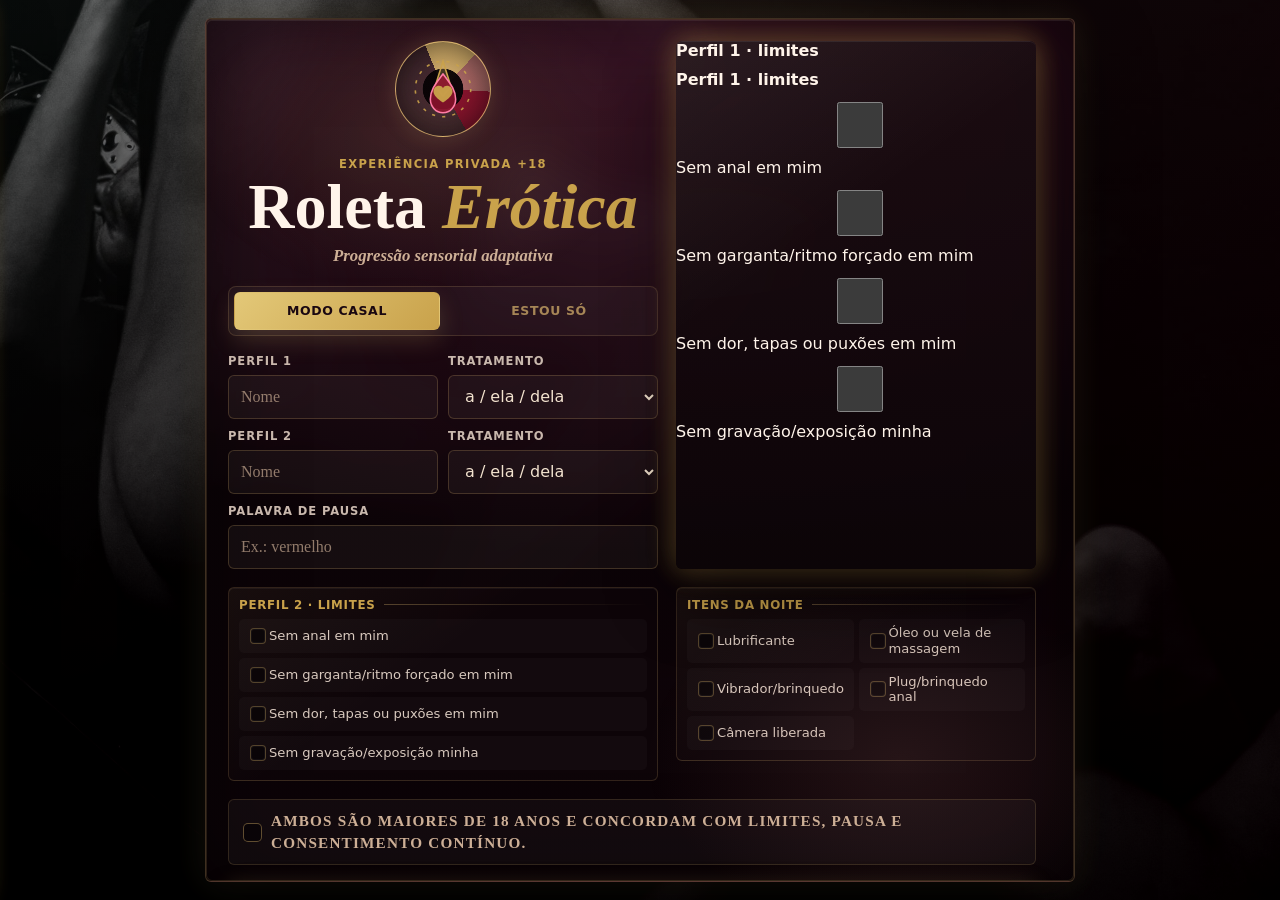
==== commit b1435ee1: "Update index.html" ====
--- a/index.html
+++ b/index.html
@@ -88,7 +88,7 @@
       </div>
 
       <div id="preference-panel" class="preference-panel">
-        <div class="preference-group">
+        <strong id="profile1-limits-label">Perfil 1 · limites</strong>
           <strong>Perfil 1 · limites</strong>
           <label><input type="checkbox" data-pref-scope="partner" data-partner-index="0" data-pref-key="anal"> Sem anal em mim</label>
           <label><input type="checkbox" data-pref-scope="partner" data-partner-index="0" data-pref-key="throat"> Sem garganta/ritmo forçado em mim</label>
@@ -96,7 +96,7 @@
           <label><input type="checkbox" data-pref-scope="partner" data-partner-index="0" data-pref-key="recording"> Sem gravação/exposição minha</label>
         </div>
         <div class="preference-group partner-two-field">
-          <strong>Perfil 2 · limites</strong>
+          <strong id="profile2-limits-label">Perfil 2 · limites</strong>
           <label><input type="checkbox" data-pref-scope="partner" data-partner-index="1" data-pref-key="anal"> Sem anal em mim</label>
           <label><input type="checkbox" data-pref-scope="partner" data-partner-index="1" data-pref-key="throat"> Sem garganta/ritmo forçado em mim</label>
           <label><input type="checkbox" data-pref-scope="partner" data-partner-index="1" data-pref-key="impact"> Sem dor, tapas ou puxões em mim</label>
--- a/style.css
+++ b/style.css
@@ -160,12 +160,12 @@
     }
   }
 
-  .screen-age {
-    align-items: center;
-    justify-content: center;
-    overflow: auto;
-    padding: max(var(--space-md), env(safe-area-inset-top))
-             max(var(--space-md), env(safe-area-inset-right))
+  .screen-age {
+    align-items: center;
+    justify-content: center;
+    overflow: auto;
+    padding: max(var(--space-md), env(safe-area-inset-top))
+             max(var(--space-md), env(safe-area-inset-right))
              max(var(--space-md), env(safe-area-inset-bottom))
              max(var(--space-md), env(safe-area-inset-left));
   }
@@ -178,15 +178,15 @@
     position: relative;
     z-index: 2;
     display: grid;
-    grid-template-columns: minmax(360px, 1fr) minmax(300px, 370px);
-    gap: clamp(var(--space-lg), 5vw, 56px);
+    grid-template-columns: minmax(360px, 1fr) minmax(300px, 370px);
+    gap: clamp(var(--space-lg), 5vw, 56px);
     align-items: center;
-    width: min(1240px, 100%);
+    width: min(1240px, 100%);
     min-height: 0;
     flex: 1;
     margin-inline: auto; /* Propriedade lógica para margin: 0 auto */
-    padding: clamp(var(--space-md), 2.5vw, var(--space-2xl));
-    padding-block-start: clamp(var(--space-md), 3vh, var(--space-xl));
+    padding: clamp(var(--space-md), 2.5vw, var(--space-2xl));
+    padding-block-start: clamp(var(--space-md), 3vh, var(--space-xl));
   }
 }
 
@@ -247,94 +247,94 @@
     backdrop-filter: var(--blur-backdrop);
   }
 
-  .entry-panel {
-    position: relative;
-    z-index: 1;
-    display: grid;
-    grid-template-columns: minmax(0, 1fr) minmax(310px, 380px);
-    gap: var(--space-xl);
-    align-items: start;
-    width: min(980px, 100%);
-    max-height: calc(100svh - var(--space-md) - var(--space-md));
-    overflow: auto;
-    margin-block: auto;
-    padding: var(--space-xl);
-  }
-
-  .entry-main {
-    min-width: 0;
-  }
-
-  .app-logo {
-    display: grid;
-    width: 78px;
-    height: 78px;
-    margin-inline: auto;
-    margin-block-end: var(--space-sm);
-    place-items: center;
-    border: 1px solid color-mix(in srgb, var(--color-gold), transparent 42%);
-    border-radius: 50%;
-    background:
-      radial-gradient(circle at 50% 42%, rgba(255, 247, 239, 0.12), transparent 42%),
-      rgba(7, 4, 6, 0.58);
-    box-shadow: 0 0 28px rgba(242, 195, 107, 0.22), var(--shadow-inset-dark);
-
-    svg {
-      width: 62px;
-      height: 62px;
-      overflow: visible;
-    }
-
-    .logo-ring {
-      fill: none;
-      stroke: var(--color-gold);
-      stroke-width: 4;
-      stroke-dasharray: 9 5;
-      opacity: 0.9;
-    }
-
-    .logo-slice {
-      fill: rgba(57, 208, 187, 0.24);
-      stroke: var(--color-teal);
-      stroke-width: 2;
-    }
-
-    .logo-flame {
-      fill: rgba(214, 21, 66, 0.78);
-      stroke: var(--color-rose);
-      stroke-width: 2;
-    }
-
-    .logo-heart {
-      fill: var(--color-gold);
-      opacity: 0.96;
-    }
-  }
-
-  .status-panel {
-    position: relative;
-    align-self: start;
-    display: grid;
-    gap: var(--space-md);
-    max-height: calc(100vh - 112px);
-    overflow: auto;
-    padding: var(--space-lg);
-    background:
-      linear-gradient(150deg, rgba(255, 247, 239, 0.08), transparent 38%),
-      linear-gradient(180deg, rgba(18, 11, 14, 0.92), rgba(11, 6, 9, 0.86));
-    box-shadow: var(--shadow-box), inset 0 1px 0 rgba(255, 255, 255, 0.08);
-
-    &::before {
-      content: "";
-      position: absolute;
-      inset-block-start: 0;
-      inset-inline: var(--space-lg);
-      height: 3px;
-      border-radius: 0 0 var(--radius-full) var(--radius-full);
-      background: linear-gradient(90deg, var(--color-teal), var(--rank-color), var(--color-rose));
-      box-shadow: var(--shadow-rank);
-    }
-  }
+  .entry-panel {
+    position: relative;
+    z-index: 1;
+    display: grid;
+    grid-template-columns: minmax(0, 1fr) minmax(310px, 380px);
+    gap: var(--space-xl);
+    align-items: start;
+    width: min(980px, 100%);
+    max-height: calc(100svh - var(--space-md) - var(--space-md));
+    overflow: auto;
+    margin-block: auto;
+    padding: var(--space-xl);
+  }
+
+  .entry-main {
+    min-width: 0;
+  }
+
+  .app-logo {
+    display: grid;
+    width: 78px;
+    height: 78px;
+    margin-inline: auto;
+    margin-block-end: var(--space-sm);
+    place-items: center;
+    border: 1px solid color-mix(in srgb, var(--color-gold), transparent 42%);
+    border-radius: 50%;
+    background:
+      radial-gradient(circle at 50% 42%, rgba(255, 247, 239, 0.12), transparent 42%),
+      rgba(7, 4, 6, 0.58);
+    box-shadow: 0 0 28px rgba(242, 195, 107, 0.22), var(--shadow-inset-dark);
+
+    svg {
+      width: 62px;
+      height: 62px;
+      overflow: visible;
+    }
+
+    .logo-ring {
+      fill: none;
+      stroke: var(--color-gold);
+      stroke-width: 4;
+      stroke-dasharray: 9 5;
+      opacity: 0.9;
+    }
+
+    .logo-slice {
+      fill: rgba(57, 208, 187, 0.24);
+      stroke: var(--color-teal);
+      stroke-width: 2;
+    }
+
+    .logo-flame {
+      fill: rgba(214, 21, 66, 0.78);
+      stroke: var(--color-rose);
+      stroke-width: 2;
+    }
+
+    .logo-heart {
+      fill: var(--color-gold);
+      opacity: 0.96;
+    }
+  }
+
+  .status-panel {
+    position: relative;
+    align-self: start;
+    display: grid;
+    gap: var(--space-md);
+    max-height: calc(100vh - 112px);
+    overflow: auto;
+    padding: var(--space-lg);
+    background:
+      linear-gradient(150deg, rgba(255, 247, 239, 0.08), transparent 38%),
+      linear-gradient(180deg, rgba(18, 11, 14, 0.92), rgba(11, 6, 9, 0.86));
+    box-shadow: var(--shadow-box), inset 0 1px 0 rgba(255, 255, 255, 0.08);
+
+    &::before {
+      content: "";
+      position: absolute;
+      inset-block-start: 0;
+      inset-inline: var(--space-lg);
+      height: 3px;
+      border-radius: 0 0 var(--radius-full) var(--radius-full);
+      background: linear-gradient(90deg, var(--color-teal), var(--rank-color), var(--color-rose));
+      box-shadow: var(--shadow-rank);
+    }
+  }
 
   .drawer-panel {
     width: min(420px, 92vw);
@@ -419,15 +419,15 @@
     gap: 7px;
   }
 
-  label span,
-  .metric-label,
-  .safe-word span,
-  .override span,
-  .arousal-title,
-  .arousal-name {
-    color: var(--color-muted);
-    font-size: 0.72rem;
-    font-weight: var(--font-weight-black);
+  label span,
+  .metric-label,
+  .safe-word span,
+  .override span,
+  .arousal-title,
+  .arousal-name {
+    color: var(--color-muted);
+    font-size: 0.72rem;
+    font-weight: var(--font-weight-black);
     letter-spacing: 0.08em;
     text-transform: uppercase;
   }
@@ -446,76 +446,76 @@
     grid-column: 1 / -1;
   }
 
-  .entry-panel[data-mode="solo"] .partner-two-field {
-    display: none;
-  }
-
-  .preference-panel {
-    display: grid;
-    align-self: stretch;
-    align-content: start;
-    gap: var(--space-sm);
-    margin-block-start: 0;
-    border: 0;
-    border-inline-start: 1px solid var(--border-line-lightest);
-    border-radius: 0;
-    background: transparent;
-    box-shadow: none;
-    backdrop-filter: none;
-    padding-inline-start: var(--space-lg);
-  }
-
-  .preference-group {
-    display: grid;
-    gap: 6px;
-    border: 1px solid var(--border-line-lightest);
-    border-radius: var(--radius-sm);
-    background: var(--bg-overlay-light);
-    padding: var(--space-sm);
-
-    strong {
-      color: var(--color-gold);
-      font-size: 0.74rem;
-      font-weight: var(--font-weight-black);
-      letter-spacing: 0.06em;
-      line-height: 1;
-      text-transform: uppercase;
-    }
-
-    label {
-      display: grid;
-      grid-template-columns: 18px 1fr;
-      align-items: center;
-      gap: 8px;
-      color: var(--color-muted);
-      font-size: 0.82rem;
-      line-height: 1.2;
-    }
-
-    input {
-      min-height: 18px;
-      width: 18px;
-      accent-color: var(--color-crimson);
-    }
-  }
-
-  .preference-items {
-    grid-template-columns: 1fr;
-
-    strong {
-      grid-column: 1 / -1;
-    }
-  }
-
-  .entry-actions {
-    display: flex;
-    grid-column: 1 / -1;
-    justify-content: center;
-  }
-
-  .entry-submit {
-    min-width: min(260px, 100%);
-  }
+  .entry-panel[data-mode="solo"] .partner-two-field {
+    display: none;
+  }
+
+  .preference-panel {
+    display: grid;
+    align-self: stretch;
+    align-content: start;
+    gap: var(--space-sm);
+    margin-block-start: 0;
+    border: 0;
+    border-inline-start: 1px solid var(--border-line-lightest);
+    border-radius: 0;
+    background: transparent;
+    box-shadow: none;
+    backdrop-filter: none;
+    padding-inline-start: var(--space-lg);
+  }
+
+  .preference-group {
+    display: grid;
+    gap: 6px;
+    border: 1px solid var(--border-line-lightest);
+    border-radius: var(--radius-sm);
+    background: var(--bg-overlay-light);
+    padding: var(--space-sm);
+
+    strong {
+      color: var(--color-gold);
+      font-size: 0.74rem;
+      font-weight: var(--font-weight-black);
+      letter-spacing: 0.06em;
+      line-height: 1;
+      text-transform: uppercase;
+    }
+
+    label {
+      display: grid;
+      grid-template-columns: 18px 1fr;
+      align-items: center;
+      gap: 8px;
+      color: var(--color-muted);
+      font-size: 0.82rem;
+      line-height: 1.2;
+    }
+
+    input {
+      min-height: 18px;
+      width: 18px;
+      accent-color: var(--color-crimson);
+    }
+  }
+
+  .preference-items {
+    grid-template-columns: 1fr;
+
+    strong {
+      grid-column: 1 / -1;
+    }
+  }
+
+  .entry-actions {
+    display: flex;
+    grid-column: 1 / -1;
+    justify-content: center;
+  }
+
+  .entry-submit {
+    min-width: min(260px, 100%);
+  }
 
   input, select {
     min-height: 46px;
@@ -536,25 +536,25 @@
     }
   }
 
-  select option {
-    background: #160d11;
-    color: var(--color-text);
-  }
-
-  .preference-group input[type="checkbox"],
-  .consent-line input[type="checkbox"] {
-    min-height: 18px;
-    width: 18px;
-    padding: 0;
-    accent-color: var(--color-crimson);
-  }
-
-  .consent-line input[type="checkbox"] {
-    min-height: 20px;
-    width: 20px;
-  }
-
-  .mode-toggle {
+  select option {
+    background: #160d11;
+    color: var(--color-text);
+  }
+
+  .preference-group input[type="checkbox"],
+  .consent-line input[type="checkbox"] {
+    min-height: 18px;
+    width: 18px;
+    padding: 0;
+    accent-color: var(--color-crimson);
+  }
+
+  .consent-line input[type="checkbox"] {
+    min-height: 20px;
+    width: 20px;
+  }
+
+  .mode-toggle {
     display: grid;
     grid-template-columns: 1fr 1fr;
     gap: var(--space-xs);
@@ -602,13 +602,13 @@
     }
   }
 
-  .consent-line {
-    display: grid;
-    grid-column: 1 / -1;
-    grid-template-columns: 20px 1fr;
-    align-items: start;
-    gap: var(--space-sm);
-    margin-block: 0;
+  .consent-line {
+    display: grid;
+    grid-column: 1 / -1;
+    grid-template-columns: 20px 1fr;
+    align-items: start;
+    gap: var(--space-sm);
+    margin-block: 0;
 
     input {
       min-height: 20px;
@@ -676,21 +676,21 @@
     width: 100%;
   }
 
-  .tool-btn {
-    min-height: 42px;
-    border: 1px solid var(--border-line-lighter);
-    border-radius: var(--radius-sm);
-    background:
-      linear-gradient(180deg, rgba(255, 255, 255, 0.08), rgba(255, 255, 255, 0.03)),
-      var(--bg-overlay-medium);
-    color: var(--color-text);
-    padding-inline: var(--space-sm);
-    font-size: 0.78rem;
-    font-weight: var(--font-weight-heavy);
-    letter-spacing: 0.04em;
-    text-transform: uppercase;
-    box-shadow: 0 10px 24px rgba(0, 0, 0, 0.18);
-    transition: translate var(--transition-fast);
+  .tool-btn {
+    min-height: 42px;
+    border: 1px solid var(--border-line-lighter);
+    border-radius: var(--radius-sm);
+    background:
+      linear-gradient(180deg, rgba(255, 255, 255, 0.08), rgba(255, 255, 255, 0.03)),
+      var(--bg-overlay-medium);
+    color: var(--color-text);
+    padding-inline: var(--space-sm);
+    font-size: 0.78rem;
+    font-weight: var(--font-weight-heavy);
+    letter-spacing: 0.04em;
+    text-transform: uppercase;
+    box-shadow: 0 10px 24px rgba(0, 0, 0, 0.18);
+    transition: translate var(--transition-fast);
 
     &.compact {
       width: 42px;
@@ -700,231 +700,231 @@
       place-items: center;
     }
 
-    &:hover {
-      translate: 0 -1px;
-      border-color: color-mix(in srgb, var(--rank-color), transparent 52%);
-    }
-
-    &:active {
-      translate: 0 0;
-    }
-
-    &:focus-visible {
-      outline: 2px solid var(--rank-color);
-      outline-offset: 2px;
-    }
-  }
+    &:hover {
+      translate: 0 -1px;
+      border-color: color-mix(in srgb, var(--rank-color), transparent 52%);
+    }
+
+    &:active {
+      translate: 0 0;
+    }
+
+    &:focus-visible {
+      outline: 2px solid var(--rank-color);
+      outline-offset: 2px;
+    }
+  }
 
 /* ═══════════════════════════════════════════════════════════════
    9. TOPBAR (@layer components)
    ═══════════════════════════════════════════════════════════════ */
-  .topbar {
-    position: relative;
-    z-index: 3;
-    display: grid;
-    grid-template-columns: minmax(86px, auto) minmax(0, 1fr) minmax(188px, auto);
-    align-items: center;
-    gap: var(--space-sm);
-    min-height: 76px;
+  .topbar {
+    position: relative;
+    z-index: 3;
+    display: grid;
+    grid-template-columns: minmax(86px, auto) minmax(0, 1fr) minmax(188px, auto);
+    align-items: center;
+    gap: var(--space-sm);
+    min-height: 76px;
     padding: max(14px, env(safe-area-inset-top))
              max(16px, env(safe-area-inset-right))
              14px
              max(16px, env(safe-area-inset-left));
     border-block-end: 1px solid var(--border-line-light); /* Propriedade lógica */
-    background:
-      linear-gradient(180deg, rgba(16, 10, 13, 0.9), rgba(7, 4, 6, 0.72)),
-      rgba(7, 4, 6, 0.72);
-    box-shadow: 0 16px 36px rgba(0, 0, 0, 0.28);
+    background:
+      linear-gradient(180deg, rgba(16, 10, 13, 0.9), rgba(7, 4, 6, 0.72)),
+      rgba(7, 4, 6, 0.72);
+    box-shadow: 0 16px 36px rgba(0, 0, 0, 0.28);
     backdrop-filter: var(--blur-light);
   }
 
-  #open-session {
-    grid-column: 1;
-    grid-row: 1;
-    justify-self: start;
-    min-width: 86px;
-    z-index: 1;
-  }
-
-  .brand {
-    display: inline-grid;
-    grid-column: 1 / -1;
-    grid-row: 1;
-    grid-template-columns: auto minmax(0, auto);
-    align-items: center;
-    justify-self: center;
-    gap: 10px;
-    min-width: 0;
-    max-width: min(430px, 100%);
-    border: 1px solid color-mix(in srgb, var(--rank-color), transparent 70%);
-    border-radius: var(--radius-md);
-    background:
-      linear-gradient(135deg, rgba(255, 247, 239, 0.08), transparent 46%),
-      rgba(7, 4, 6, 0.42);
-    padding: 7px 14px 7px 8px;
-    box-shadow: inset 0 1px 0 rgba(255, 255, 255, 0.08), 0 0 24px rgba(0, 0, 0, 0.16);
-    text-align: start;
-  }
-
-  .brand-copy {
-    display: grid;
-    min-width: 0;
-    gap: 1px;
-  }
-
-  .brand-kicker {
-    display: block;
-    color: var(--color-gold);
-    font-size: 0.68rem;
-    font-weight: var(--font-weight-black);
-    letter-spacing: 0.12em;
-    line-height: 1;
-    text-transform: uppercase;
-  }
-
-  .brand strong {
-    display: block;
-    overflow: hidden;
-    color: var(--color-text);
-    font-family: var(--font-serif);
-    font-size: clamp(1.12rem, 3vw, 1.45rem);
-    line-height: 1.05;
-    text-overflow: ellipsis;
-    white-space: nowrap;
-  }
-
-  .brand-mark {
-    position: relative;
-    display: grid;
-    width: 42px;
-    height: 42px;
-    place-items: center;
-    border: 2px solid var(--color-gold);
-    border-radius: 50%;
-    background:
-      radial-gradient(circle at 50% 50%, rgba(7, 4, 6, 0.94) 0 30%, transparent 31%),
-      conic-gradient(from -20deg, rgba(242, 195, 107, 0.96) 0 14%, rgba(57, 208, 187, 0.62) 14% 28%, rgba(214, 21, 66, 0.82) 28% 43%, rgba(255, 247, 239, 0.08) 43% 100%);
-    box-shadow: 0 0 18px var(--rank-shadow), var(--shadow-inset-dark);
-    flex: 0 0 auto;
-
-    &::before {
-      content: "";
-      width: 18px;
-      height: 18px;
-      border: 1px solid color-mix(in srgb, var(--color-gold), transparent 24%);
-      border-radius: 50%;
-      background: radial-gradient(circle, var(--rank-color) 0 16%, rgba(255, 247, 239, 0.08) 18% 100%);
-      box-shadow: 0 0 12px var(--rank-shadow);
-    }
-
-    &::after {
-      content: "";
-      position: absolute;
-      inset-block-start: 3px;
-      inset-inline-start: 50%;
-      width: 10px;
-      height: 16px;
-      background: var(--color-gold);
-      clip-path: polygon(50% 0, 100% 100%, 0 100%);
-      filter: drop-shadow(0 0 8px var(--rank-shadow));
-      translate: -50% 0;
-    }
-  }
-
-  .topbar-actions {
-    grid-column: 3;
-    grid-row: 1;
-    display: flex;
-    align-items: center;
-    justify-content: end;
-    justify-self: end;
-    gap: var(--space-xs);
-    min-width: 0;
-    z-index: 1;
-  }
-
-  .screen-game.is-active .topbar {
-    animation: topbarReveal 420ms ease-out both;
-  }
-
-  .screen-game.is-active .wheel-column {
-    animation: gameContentReveal 520ms ease-out both;
-  }
-
-  .screen-game.is-active .status-panel {
-    animation: gameContentReveal 580ms ease-out 80ms both;
-  }
-
-  @keyframes topbarReveal {
-    from {
-      opacity: 0;
-      translate: 0 -10px;
-    }
-
-    to {
-      opacity: 1;
-      translate: 0 0;
-    }
-  }
-
-  @keyframes gameContentReveal {
-    from {
-      opacity: 0;
-      translate: 0 14px;
-    }
-
-    to {
-      opacity: 1;
-      translate: 0 0;
-    }
-  }
-
-  .music-control {
-    display: flex;
-    align-items: center;
-    gap: var(--space-xs);
-    min-width: 0;
-    border: 1px solid var(--border-line-lightest);
-    border-radius: var(--radius-sm);
-    background: var(--bg-overlay-light);
-    padding: 4px;
-  }
-
-  #music-toggle.is-muted {
-    color: var(--color-muted);
-    opacity: 0.72;
-  }
-
-  #music-volume {
-    min-height: 0;
-    width: 88px;
-    height: 4px;
-    border: 0;
-    appearance: none;
-    border-radius: var(--radius-full);
-    background: linear-gradient(90deg, var(--color-gold), var(--color-teal), var(--color-crimson));
-    padding-inline: 0;
-    accent-color: var(--rank-color);
-  }
-
-  #music-volume::-webkit-slider-thumb {
-    width: 14px;
-    height: 14px;
-    appearance: none;
-    border: 2px solid var(--bg-panel-solid);
-    border-radius: 50%;
-    background: var(--color-text);
-    box-shadow: 0 0 12px var(--rank-shadow);
-  }
-
-  #music-volume::-moz-range-thumb {
-    width: 14px;
-    height: 14px;
-    border: 2px solid var(--bg-panel-solid);
-    border-radius: 50%;
-    background: var(--color-text);
-    box-shadow: 0 0 12px var(--rank-shadow);
-  }
+  #open-session {
+    grid-column: 1;
+    grid-row: 1;
+    justify-self: start;
+    min-width: 86px;
+    z-index: 1;
+  }
+
+  .brand {
+    display: inline-grid;
+    grid-column: 1 / -1;
+    grid-row: 1;
+    grid-template-columns: auto minmax(0, auto);
+    align-items: center;
+    justify-self: center;
+    gap: 10px;
+    min-width: 0;
+    max-width: min(430px, 100%);
+    border: 1px solid color-mix(in srgb, var(--rank-color), transparent 70%);
+    border-radius: var(--radius-md);
+    background:
+      linear-gradient(135deg, rgba(255, 247, 239, 0.08), transparent 46%),
+      rgba(7, 4, 6, 0.42);
+    padding: 7px 14px 7px 8px;
+    box-shadow: inset 0 1px 0 rgba(255, 255, 255, 0.08), 0 0 24px rgba(0, 0, 0, 0.16);
+    text-align: start;
+  }
+
+  .brand-copy {
+    display: grid;
+    min-width: 0;
+    gap: 1px;
+  }
+
+  .brand-kicker {
+    display: block;
+    color: var(--color-gold);
+    font-size: 0.68rem;
+    font-weight: var(--font-weight-black);
+    letter-spacing: 0.12em;
+    line-height: 1;
+    text-transform: uppercase;
+  }
+
+  .brand strong {
+    display: block;
+    overflow: hidden;
+    color: var(--color-text);
+    font-family: var(--font-serif);
+    font-size: clamp(1.12rem, 3vw, 1.45rem);
+    line-height: 1.05;
+    text-overflow: ellipsis;
+    white-space: nowrap;
+  }
+
+  .brand-mark {
+    position: relative;
+    display: grid;
+    width: 42px;
+    height: 42px;
+    place-items: center;
+    border: 2px solid var(--color-gold);
+    border-radius: 50%;
+    background:
+      radial-gradient(circle at 50% 50%, rgba(7, 4, 6, 0.94) 0 30%, transparent 31%),
+      conic-gradient(from -20deg, rgba(242, 195, 107, 0.96) 0 14%, rgba(57, 208, 187, 0.62) 14% 28%, rgba(214, 21, 66, 0.82) 28% 43%, rgba(255, 247, 239, 0.08) 43% 100%);
+    box-shadow: 0 0 18px var(--rank-shadow), var(--shadow-inset-dark);
+    flex: 0 0 auto;
+
+    &::before {
+      content: "";
+      width: 18px;
+      height: 18px;
+      border: 1px solid color-mix(in srgb, var(--color-gold), transparent 24%);
+      border-radius: 50%;
+      background: radial-gradient(circle, var(--rank-color) 0 16%, rgba(255, 247, 239, 0.08) 18% 100%);
+      box-shadow: 0 0 12px var(--rank-shadow);
+    }
+
+    &::after {
+      content: "";
+      position: absolute;
+      inset-block-start: 3px;
+      inset-inline-start: 50%;
+      width: 10px;
+      height: 16px;
+      background: var(--color-gold);
+      clip-path: polygon(50% 0, 100% 100%, 0 100%);
+      filter: drop-shadow(0 0 8px var(--rank-shadow));
+      translate: -50% 0;
+    }
+  }
+
+  .topbar-actions {
+    grid-column: 3;
+    grid-row: 1;
+    display: flex;
+    align-items: center;
+    justify-content: end;
+    justify-self: end;
+    gap: var(--space-xs);
+    min-width: 0;
+    z-index: 1;
+  }
+
+  .screen-game.is-active .topbar {
+    animation: topbarReveal 420ms ease-out both;
+  }
+
+  .screen-game.is-active .wheel-column {
+    animation: gameContentReveal 520ms ease-out both;
+  }
+
+  .screen-game.is-active .status-panel {
+    animation: gameContentReveal 580ms ease-out 80ms both;
+  }
+
+  @keyframes topbarReveal {
+    from {
+      opacity: 0;
+      translate: 0 -10px;
+    }
+
+    to {
+      opacity: 1;
+      translate: 0 0;
+    }
+  }
+
+  @keyframes gameContentReveal {
+    from {
+      opacity: 0;
+      translate: 0 14px;
+    }
+
+    to {
+      opacity: 1;
+      translate: 0 0;
+    }
+  }
+
+  .music-control {
+    display: flex;
+    align-items: center;
+    gap: var(--space-xs);
+    min-width: 0;
+    border: 1px solid var(--border-line-lightest);
+    border-radius: var(--radius-sm);
+    background: var(--bg-overlay-light);
+    padding: 4px;
+  }
+
+  #music-toggle.is-muted {
+    color: var(--color-muted);
+    opacity: 0.72;
+  }
+
+  #music-volume {
+    min-height: 0;
+    width: 88px;
+    height: 4px;
+    border: 0;
+    appearance: none;
+    border-radius: var(--radius-full);
+    background: linear-gradient(90deg, var(--color-gold), var(--color-teal), var(--color-crimson));
+    padding-inline: 0;
+    accent-color: var(--rank-color);
+  }
+
+  #music-volume::-webkit-slider-thumb {
+    width: 14px;
+    height: 14px;
+    appearance: none;
+    border: 2px solid var(--bg-panel-solid);
+    border-radius: 50%;
+    background: var(--color-text);
+    box-shadow: 0 0 12px var(--rank-shadow);
+  }
+
+  #music-volume::-moz-range-thumb {
+    width: 14px;
+    height: 14px;
+    border: 2px solid var(--bg-panel-solid);
+    border-radius: 50%;
+    background: var(--color-text);
+    box-shadow: 0 0 12px var(--rank-shadow);
+  }
 
 /* ═══════════════════════════════════════════════════════════════
    10. WHEEL (@layer components)
@@ -936,11 +936,11 @@
     gap: var(--space-md);
   }
 
-  .wheel-shell {
-    position: relative;
-    display: grid;
-    place-items: center;
-    width: min(72vmin, 520px);
+  .wheel-shell {
+    position: relative;
+    display: grid;
+    place-items: center;
+    width: min(72vmin, 520px);
     aspect-ratio: 1;
     will-change: transform;
 
@@ -950,59 +950,59 @@
       inset: -9px;
       border: 1px solid color-mix(in srgb, var(--rank-color), transparent 76%);
       border-radius: 50%;
-      box-shadow: var(--shadow-rank), 
-                  var(--shadow-inset-dark);
-    }
-
-    &.is-intro {
-      animation: wheelIntroFloat 2.4s ease both;
-
-      &::before {
-        animation: wheelIntroRing 2.4s ease both;
-      }
-
-      #roulette {
-        animation: wheelIntroSpin 2.4s cubic-bezier(0.18, 0.86, 0.24, 1) both;
-        transition: none;
-      }
-
-      .pointer {
-        animation: pointerIntroTick 720ms ease-in-out 3;
-      }
-    }
-  }
-
-  @keyframes wheelIntroFloat {
-    0% { scale: 0.94; filter: brightness(0.82); }
-    42% { scale: 1.025; filter: brightness(1.16); }
-    100% { scale: 1; filter: brightness(1); }
-  }
-
-  @keyframes wheelIntroRing {
-    0% {
-      opacity: 0.36;
-      box-shadow: 0 0 0 rgba(242, 195, 107, 0), var(--shadow-inset-dark);
-    }
-    48% {
-      opacity: 1;
-      box-shadow: 0 0 44px var(--rank-shadow), 0 0 0 18px color-mix(in srgb, var(--rank-color), transparent 84%), var(--shadow-inset-dark);
-    }
-    100% {
-      opacity: 1;
-      box-shadow: var(--shadow-rank), var(--shadow-inset-dark);
-    }
-  }
-
-  @keyframes wheelIntroSpin {
-    0% { transform: rotate(-24deg) scale(0.96); }
-    72% { transform: rotate(386deg) scale(1.02); }
-    100% { transform: rotate(360deg) scale(1); }
-  }
-
-  @keyframes pointerIntroTick {
-    0%, 100% { translate: 0 0; }
-    40% { translate: 0 -7px; }
-  }
+      box-shadow: var(--shadow-rank), 
+                  var(--shadow-inset-dark);
+    }
+
+    &.is-intro {
+      animation: wheelIntroFloat 2.4s ease both;
+
+      &::before {
+        animation: wheelIntroRing 2.4s ease both;
+      }
+
+      #roulette {
+        animation: wheelIntroSpin 2.4s cubic-bezier(0.18, 0.86, 0.24, 1) both;
+        transition: none;
+      }
+
+      .pointer {
+        animation: pointerIntroTick 720ms ease-in-out 3;
+      }
+    }
+  }
+
+  @keyframes wheelIntroFloat {
+    0% { scale: 0.94; filter: brightness(0.82); }
+    42% { scale: 1.025; filter: brightness(1.16); }
+    100% { scale: 1; filter: brightness(1); }
+  }
+
+  @keyframes wheelIntroRing {
+    0% {
+      opacity: 0.36;
+      box-shadow: 0 0 0 rgba(242, 195, 107, 0), var(--shadow-inset-dark);
+    }
+    48% {
+      opacity: 1;
+      box-shadow: 0 0 44px var(--rank-shadow), 0 0 0 18px color-mix(in srgb, var(--rank-color), transparent 84%), var(--shadow-inset-dark);
+    }
+    100% {
+      opacity: 1;
+      box-shadow: var(--shadow-rank), var(--shadow-inset-dark);
+    }
+  }
+
+  @keyframes wheelIntroSpin {
+    0% { transform: rotate(-24deg) scale(0.96); }
+    72% { transform: rotate(386deg) scale(1.02); }
+    100% { transform: rotate(360deg) scale(1); }
+  }
+
+  @keyframes pointerIntroTick {
+    0%, 100% { translate: 0 0; }
+    40% { translate: 0 -7px; }
+  }
 
   #roulette {
     width: 100%;
@@ -1025,41 +1025,41 @@
     pointer-events: none;
   }
 
-  .wheel-core {
-    position: absolute;
-    display: grid;
-    place-items: center;
-    width: 96px;
+  .wheel-core {
+    position: absolute;
+    display: grid;
+    place-items: center;
+    width: 96px;
     height: 96px;
     border: 1px solid rgba(255, 255, 255, 0.2);
     border-radius: 50%;
-    background: radial-gradient(circle, rgba(255, 255, 255, 0.16), rgba(20, 13, 16, 0.96) 62%);
-    box-shadow: var(--shadow-inset-light), var(--shadow-rank);
-
-    span {
-      position: absolute;
-      inset-block-start: 27%;
-      inset-inline: 0;
-      color: var(--color-muted);
-      font-size: 0.65rem;
-      font-weight: var(--font-weight-black);
-      letter-spacing: 0.12em;
-      line-height: 1;
-      text-align: center;
-      text-transform: uppercase;
-    }
-
-    strong {
-      position: absolute;
-      inset-block-start: 50%;
-      inset-inline-start: 50%;
-      translate: -50% -50%;
-      color: var(--rank-color);
-      font-family: var(--font-serif);
-      font-size: 2.5rem;
-      line-height: 1;
-    }
-  }
+    background: radial-gradient(circle, rgba(255, 255, 255, 0.16), rgba(20, 13, 16, 0.96) 62%);
+    box-shadow: var(--shadow-inset-light), var(--shadow-rank);
+
+    span {
+      position: absolute;
+      inset-block-start: 27%;
+      inset-inline: 0;
+      color: var(--color-muted);
+      font-size: 0.65rem;
+      font-weight: var(--font-weight-black);
+      letter-spacing: 0.12em;
+      line-height: 1;
+      text-align: center;
+      text-transform: uppercase;
+    }
+
+    strong {
+      position: absolute;
+      inset-block-start: 50%;
+      inset-inline-start: 50%;
+      translate: -50% -50%;
+      color: var(--rank-color);
+      font-family: var(--font-serif);
+      font-size: 2.5rem;
+      line-height: 1;
+    }
+  }
 
   .rank-pulse {
     position: absolute;
@@ -1088,30 +1088,30 @@
     }
   }
 
-  .spin-btn {
-    position: relative;
-    width: min(330px, 90vw);
-    min-width: min(320px, 90vw);
-    overflow: hidden;
-    box-shadow: 0 16px 32px rgba(0, 0, 0, 0.26), 0 0 26px color-mix(in srgb, var(--rank-color), transparent 72%);
-
-    &::after {
-      content: "";
-      position: absolute;
-      inset-block: 0;
-      inset-inline-start: -40%;
-      width: 38%;
-      background: linear-gradient(90deg, transparent, rgba(255, 247, 239, 0.34), transparent);
-      opacity: 0.65;
-      pointer-events: none;
-      transform: skewX(-18deg);
-      transition: inset-inline-start 520ms ease;
-    }
-
-    &:hover::after {
-      inset-inline-start: 104%;
-    }
-  }
+  .spin-btn {
+    position: relative;
+    width: min(330px, 90vw);
+    min-width: min(320px, 90vw);
+    overflow: hidden;
+    box-shadow: 0 16px 32px rgba(0, 0, 0, 0.26), 0 0 26px color-mix(in srgb, var(--rank-color), transparent 72%);
+
+    &::after {
+      content: "";
+      position: absolute;
+      inset-block: 0;
+      inset-inline-start: -40%;
+      width: 38%;
+      background: linear-gradient(90deg, transparent, rgba(255, 247, 239, 0.34), transparent);
+      opacity: 0.65;
+      pointer-events: none;
+      transform: skewX(-18deg);
+      transition: inset-inline-start 520ms ease;
+    }
+
+    &:hover::after {
+      inset-inline-start: 104%;
+    }
+  }
 
 /* ═══════════════════════════════════════════════════════════════
    11. STATUS PANEL (@layer components)
@@ -1167,11 +1167,11 @@
     line-height: 0.95;
   }
 
-  .heat-track {
-    height: 8px;
-    overflow: hidden;
-    border-radius: var(--radius-full);
-    background: var(--border-line-lightest);
+  .heat-track {
+    height: 8px;
+    overflow: hidden;
+    border-radius: var(--radius-full);
+    background: var(--border-line-lightest);
 
     span {
       display: block;
@@ -1183,204 +1183,204 @@
       box-shadow: var(--shadow-rank);
       transition: width 450ms ease;
       will-change: width;
-    }
-  }
-
-  .arousal-panel {
-    display: grid;
-    gap: var(--space-xs);
-    min-width: 0;
-  }
-
-  .arousal-title {
-    display: block;
-  }
-
-  .arousal-list {
-    display: grid;
-    gap: var(--space-xs);
-  }
-
-  .arousal-meter {
-    display: grid;
-    grid-template-columns: minmax(72px, 0.58fr) minmax(202px, 1.42fr);
-    align-items: center;
-    gap: 8px;
-    min-width: 0;
-    border: 1px solid var(--border-line-lightest);
-    border-radius: var(--radius-sm);
-    background: var(--bg-overlay-light);
-    padding: 7px;
-  }
-
-  .arousal-meter-head {
-    display: grid;
-    gap: 4px;
-    min-width: 0;
-  }
-
-  .arousal-name {
-    overflow: hidden;
-    text-overflow: ellipsis;
-    white-space: nowrap;
-  }
-
-  .arousal-meter-head strong {
-    color: var(--rank-color);
-    font-size: 0.78rem;
-    line-height: 1;
-    white-space: nowrap;
-  }
-
-  .arousal-thermo-control {
-    display: grid;
-    grid-template-columns: 28px minmax(142px, 1fr) 28px;
-    align-items: center;
-    gap: 6px;
-  }
-
-  .arousal-step {
-    display: grid;
-    place-items: center;
-    width: 28px;
-    height: 28px;
-    border: 1px solid var(--border-line-lighter);
-    border-radius: 50%;
-    background: color-mix(in srgb, var(--rank-color), transparent 88%);
-    color: var(--color-text);
-    font-size: 1.2rem;
-    font-weight: var(--font-weight-heavy);
-    line-height: 1;
-    transition: border-color var(--transition-fast),
-                background var(--transition-fast),
-                translate var(--transition-fast);
-
-    &:hover {
-      border-color: var(--rank-color);
-      background: color-mix(in srgb, var(--rank-color), transparent 78%);
-      translate: 0 -1px;
-    }
-  }
-
-  .arousal-thermo {
-    position: relative;
-    display: grid;
-    place-items: center;
-    min-height: 48px;
-  }
-
-  .arousal-range {
-    position: absolute;
-    inset: 0;
-    z-index: 4;
-    min-height: 0;
-    width: 100%;
-    height: 100%;
-    padding: 0;
-    opacity: 0;
-    cursor: pointer;
-  }
-
-  .arousal-thermo-track {
-    position: relative;
-    display: grid;
-    grid-template-columns: 42px minmax(0, 1fr);
-    align-items: center;
-    width: calc(100% - 8px);
-    min-height: 48px;
-    filter: drop-shadow(0 0 12px color-mix(in srgb, var(--rank-color), transparent 76%));
-  }
-
-  .arousal-range:focus-visible + .arousal-thermo-track,
-  .arousal-step:focus-visible {
-    outline: 2px solid var(--rank-color);
-    outline-offset: 3px;
-  }
-
-  .arousal-thermo-bulb {
-    position: relative;
-    z-index: 2;
-    display: grid;
-    width: 42px;
-    height: 42px;
-    place-items: center;
-    border: 6px solid rgba(255, 247, 239, 0.96);
-    border-radius: 50%;
-    background:
-      radial-gradient(circle at 38% 30%, rgba(255, 255, 255, 0.34), transparent 0 18%, transparent 36%),
-      linear-gradient(135deg, var(--color-rose), var(--color-crimson));
-    box-shadow:
-      inset 0 0 0 2px rgba(92, 6, 26, 0.52),
-      inset 0 -8px 18px rgba(92, 6, 26, 0.42),
-      0 6px 16px rgba(0, 0, 0, 0.3);
-
-    &::before {
-      content: "\2665";
-      color: rgba(255, 247, 239, 0.92);
-      font-size: 1rem;
-      line-height: 1;
-      text-shadow: 0 1px 6px rgba(0, 0, 0, 0.32);
-      translate: 0 1px;
-    }
-  }
-
-  .arousal-thermo-tube {
-    position: relative;
-    height: 30px;
-    min-width: 0;
-    overflow: hidden;
-    border: 6px solid rgba(255, 247, 239, 0.96);
-    border-inline-start: 0;
-    border-radius: 0 var(--radius-full) var(--radius-full) 0;
-    background:
-      linear-gradient(180deg, rgba(255, 255, 255, 0.12), transparent 42%),
-      rgba(21, 12, 16, 0.92);
-    box-shadow:
-      inset 0 0 0 2px rgba(255, 255, 255, 0.08),
-      inset 0 7px 12px rgba(255, 255, 255, 0.06),
-      inset 0 -8px 14px rgba(0, 0, 0, 0.28);
-    translate: -8px 0;
-  }
-
-  .arousal-thermo-fill {
-    position: absolute;
-    inset-block: 4px;
-    inset-inline-start: 0;
-    width: var(--arousal-fill);
-    border-radius: inherit;
-    background: linear-gradient(90deg, var(--color-teal) 0%, var(--color-gold) 38%, var(--color-rose) 68%, var(--color-crimson) 100%);
-    box-shadow: 0 0 16px color-mix(in srgb, var(--rank-color), transparent 52%);
-    transition: width var(--transition-medium);
-  }
-
-  .arousal-thermo-shine {
-    position: absolute;
-    inset-block-start: 5px;
-    inset-inline: 8px 18px;
-    height: 5px;
-    border-radius: var(--radius-full);
-    background: linear-gradient(90deg, rgba(255, 255, 255, 0.55), rgba(255, 255, 255, 0.08));
-    pointer-events: none;
-  }
-
-  .arousal-thermo-scale {
-    position: absolute;
-    inset-block: -5px;
-    inset-inline-start: 10px;
-    width: calc(100% - 28px);
-    background: repeating-linear-gradient(
-      90deg,
-      rgba(255, 247, 239, 0.88) 0 2px,
-      transparent 2px 13px
-    );
-    opacity: 0.74;
-    mask: linear-gradient(180deg, #000 0 24%, transparent 25% 48%, #000 49% 72%, transparent 73% 100%);
-    pointer-events: none;
-  }
-
-  .override {
-    gap: var(--space-xs);
-  }
+    }
+  }
+
+  .arousal-panel {
+    display: grid;
+    gap: var(--space-xs);
+    min-width: 0;
+  }
+
+  .arousal-title {
+    display: block;
+  }
+
+  .arousal-list {
+    display: grid;
+    gap: var(--space-xs);
+  }
+
+  .arousal-meter {
+    display: grid;
+    grid-template-columns: minmax(72px, 0.58fr) minmax(202px, 1.42fr);
+    align-items: center;
+    gap: 8px;
+    min-width: 0;
+    border: 1px solid var(--border-line-lightest);
+    border-radius: var(--radius-sm);
+    background: var(--bg-overlay-light);
+    padding: 7px;
+  }
+
+  .arousal-meter-head {
+    display: grid;
+    gap: 4px;
+    min-width: 0;
+  }
+
+  .arousal-name {
+    overflow: hidden;
+    text-overflow: ellipsis;
+    white-space: nowrap;
+  }
+
+  .arousal-meter-head strong {
+    color: var(--rank-color);
+    font-size: 0.78rem;
+    line-height: 1;
+    white-space: nowrap;
+  }
+
+  .arousal-thermo-control {
+    display: grid;
+    grid-template-columns: 28px minmax(142px, 1fr) 28px;
+    align-items: center;
+    gap: 6px;
+  }
+
+  .arousal-step {
+    display: grid;
+    place-items: center;
+    width: 28px;
+    height: 28px;
+    border: 1px solid var(--border-line-lighter);
+    border-radius: 50%;
+    background: color-mix(in srgb, var(--rank-color), transparent 88%);
+    color: var(--color-text);
+    font-size: 1.2rem;
+    font-weight: var(--font-weight-heavy);
+    line-height: 1;
+    transition: border-color var(--transition-fast),
+                background var(--transition-fast),
+                translate var(--transition-fast);
+
+    &:hover {
+      border-color: var(--rank-color);
+      background: color-mix(in srgb, var(--rank-color), transparent 78%);
+      translate: 0 -1px;
+    }
+  }
+
+  .arousal-thermo {
+    position: relative;
+    display: grid;
+    place-items: center;
+    min-height: 48px;
+  }
+
+  .arousal-range {
+    position: absolute;
+    inset: 0;
+    z-index: 4;
+    min-height: 0;
+    width: 100%;
+    height: 100%;
+    padding: 0;
+    opacity: 0;
+    cursor: pointer;
+  }
+
+  .arousal-thermo-track {
+    position: relative;
+    display: grid;
+    grid-template-columns: 42px minmax(0, 1fr);
+    align-items: center;
+    width: calc(100% - 8px);
+    min-height: 48px;
+    filter: drop-shadow(0 0 12px color-mix(in srgb, var(--rank-color), transparent 76%));
+  }
+
+  .arousal-range:focus-visible + .arousal-thermo-track,
+  .arousal-step:focus-visible {
+    outline: 2px solid var(--rank-color);
+    outline-offset: 3px;
+  }
+
+  .arousal-thermo-bulb {
+    position: relative;
+    z-index: 2;
+    display: grid;
+    width: 42px;
+    height: 42px;
+    place-items: center;
+    border: 6px solid rgba(255, 247, 239, 0.96);
+    border-radius: 50%;
+    background:
+      radial-gradient(circle at 38% 30%, rgba(255, 255, 255, 0.34), transparent 0 18%, transparent 36%),
+      linear-gradient(135deg, var(--color-rose), var(--color-crimson));
+    box-shadow:
+      inset 0 0 0 2px rgba(92, 6, 26, 0.52),
+      inset 0 -8px 18px rgba(92, 6, 26, 0.42),
+      0 6px 16px rgba(0, 0, 0, 0.3);
+
+    &::before {
+      content: "\2665";
+      color: rgba(255, 247, 239, 0.92);
+      font-size: 1rem;
+      line-height: 1;
+      text-shadow: 0 1px 6px rgba(0, 0, 0, 0.32);
+      translate: 0 1px;
+    }
+  }
+
+  .arousal-thermo-tube {
+    position: relative;
+    height: 30px;
+    min-width: 0;
+    overflow: hidden;
+    border: 6px solid rgba(255, 247, 239, 0.96);
+    border-inline-start: 0;
+    border-radius: 0 var(--radius-full) var(--radius-full) 0;
+    background:
+      linear-gradient(180deg, rgba(255, 255, 255, 0.12), transparent 42%),
+      rgba(21, 12, 16, 0.92);
+    box-shadow:
+      inset 0 0 0 2px rgba(255, 255, 255, 0.08),
+      inset 0 7px 12px rgba(255, 255, 255, 0.06),
+      inset 0 -8px 14px rgba(0, 0, 0, 0.28);
+    translate: -8px 0;
+  }
+
+  .arousal-thermo-fill {
+    position: absolute;
+    inset-block: 4px;
+    inset-inline-start: 0;
+    width: var(--arousal-fill);
+    border-radius: inherit;
+    background: linear-gradient(90deg, var(--color-teal) 0%, var(--color-gold) 38%, var(--color-rose) 68%, var(--color-crimson) 100%);
+    box-shadow: 0 0 16px color-mix(in srgb, var(--rank-color), transparent 52%);
+    transition: width var(--transition-medium);
+  }
+
+  .arousal-thermo-shine {
+    position: absolute;
+    inset-block-start: 5px;
+    inset-inline: 8px 18px;
+    height: 5px;
+    border-radius: var(--radius-full);
+    background: linear-gradient(90deg, rgba(255, 255, 255, 0.55), rgba(255, 255, 255, 0.08));
+    pointer-events: none;
+  }
+
+  .arousal-thermo-scale {
+    position: absolute;
+    inset-block: -5px;
+    inset-inline-start: 10px;
+    width: calc(100% - 28px);
+    background: repeating-linear-gradient(
+      90deg,
+      rgba(255, 247, 239, 0.88) 0 2px,
+      transparent 2px 13px
+    );
+    opacity: 0.74;
+    mask: linear-gradient(180deg, #000 0 24%, transparent 25% 48%, #000 49% 72%, transparent 73% 100%);
+    pointer-events: none;
+  }
+
+  .override {
+    gap: var(--space-xs);
+  }
 
 /* ═══════════════════════════════════════════════════════════════
    12. DRAWER & MODAL (@layer components)
@@ -1634,84 +1634,84 @@
     }
   }
 
-  .insight-actions {
-    display: grid;
-    grid-template-columns: 1fr 1fr;
-    gap: var(--space-xs);
-  }
-
-  .challenge-feedback {
-    display: flex;
-    justify-content: center;
-  }
-
-  .feedback-actions {
-    display: grid;
-    grid-template-columns: repeat(3, 46px);
-    gap: 10px;
-    justify-content: center;
-  }
-
-  .feedback-icon {
-    display: grid;
-    place-items: center;
-    width: 46px;
-    height: 46px;
-    border: 1px solid color-mix(in srgb, var(--rank-color), transparent 58%);
-    border-radius: 50%;
-    background:
-      radial-gradient(circle at 35% 28%, rgba(255, 255, 255, 0.16), transparent 38%),
-      rgba(0, 0, 0, 0.34);
-    box-shadow: inset 0 0 16px rgba(255, 255, 255, 0.05), 0 0 18px rgba(0, 0, 0, 0.26);
-    color: var(--rank-color);
-    transition: border-color var(--transition-fast),
-                box-shadow var(--transition-fast),
-                color var(--transition-fast),
-                scale var(--transition-fast),
-                background var(--transition-fast);
-
-    svg {
-      width: 24px;
-      height: 24px;
-      fill: none;
-      stroke: currentColor;
-      stroke-linecap: round;
-      stroke-linejoin: round;
-      stroke-width: 1.9;
-      filter: drop-shadow(0 0 9px currentColor);
-    }
-
-    &:hover,
-    &:focus-visible,
-    &.is-selected {
-      border-color: currentColor;
-      scale: 1.06;
-      box-shadow: 0 0 20px color-mix(in srgb, currentColor, transparent 40%), inset 0 0 18px color-mix(in srgb, currentColor, transparent 82%);
-    }
-
-    &:disabled {
-      cursor: not-allowed;
-      opacity: 0.34;
-      scale: 1;
-      box-shadow: inset 0 0 12px rgba(255, 255, 255, 0.04);
-    }
-  }
-
-  .feedback-like {
-    color: var(--color-teal);
-  }
-
-  .feedback-dislike {
-    color: var(--color-rose);
-  }
-
-  .feedback-back {
-    color: var(--color-gold);
-  }
-
-  .result-actions .btn {
-    flex: 1;
-  }
+  .insight-actions {
+    display: grid;
+    grid-template-columns: 1fr 1fr;
+    gap: var(--space-xs);
+  }
+
+  .challenge-feedback {
+    display: flex;
+    justify-content: center;
+  }
+
+  .feedback-actions {
+    display: grid;
+    grid-template-columns: repeat(3, 46px);
+    gap: 10px;
+    justify-content: center;
+  }
+
+  .feedback-icon {
+    display: grid;
+    place-items: center;
+    width: 46px;
+    height: 46px;
+    border: 1px solid color-mix(in srgb, var(--rank-color), transparent 58%);
+    border-radius: 50%;
+    background:
+      radial-gradient(circle at 35% 28%, rgba(255, 255, 255, 0.16), transparent 38%),
+      rgba(0, 0, 0, 0.34);
+    box-shadow: inset 0 0 16px rgba(255, 255, 255, 0.05), 0 0 18px rgba(0, 0, 0, 0.26);
+    color: var(--rank-color);
+    transition: border-color var(--transition-fast),
+                box-shadow var(--transition-fast),
+                color var(--transition-fast),
+                scale var(--transition-fast),
+                background var(--transition-fast);
+
+    svg {
+      width: 24px;
+      height: 24px;
+      fill: none;
+      stroke: currentColor;
+      stroke-linecap: round;
+      stroke-linejoin: round;
+      stroke-width: 1.9;
+      filter: drop-shadow(0 0 9px currentColor);
+    }
+
+    &:hover,
+    &:focus-visible,
+    &.is-selected {
+      border-color: currentColor;
+      scale: 1.06;
+      box-shadow: 0 0 20px color-mix(in srgb, currentColor, transparent 40%), inset 0 0 18px color-mix(in srgb, currentColor, transparent 82%);
+    }
+
+    &:disabled {
+      cursor: not-allowed;
+      opacity: 0.34;
+      scale: 1;
+      box-shadow: inset 0 0 12px rgba(255, 255, 255, 0.04);
+    }
+  }
+
+  .feedback-like {
+    color: var(--color-teal);
+  }
+
+  .feedback-dislike {
+    color: var(--color-rose);
+  }
+
+  .feedback-back {
+    color: var(--color-gold);
+  }
+
+  .result-actions .btn {
+    flex: 1;
+  }
 
 /* ═══════════════════════════════════════════════════════════════
    14. FEEDBACK & NOTIFICAÇÕES (@layer components)
@@ -1765,57 +1765,57 @@
    ═══════════════════════════════════════════════════════════════ */
 @layer states {
   /* Breakpoint: Tablet (900px) */
-  @media (max-width: 900px) {
-    body, .screen-game {
-      overflow: auto;
-    }
-
-    .entry-panel {
-      grid-template-columns: 1fr;
-      width: min(560px, 100%);
-      gap: var(--space-md);
-      max-height: none;
-    }
-
-    .preference-panel {
-      border-inline-start: 0;
-      border-block-start: 1px solid var(--border-line-lightest);
-      padding-block-start: var(--space-md);
-      padding-inline-start: 0;
-    }
-
-    .app-grid {
-      grid-template-columns: 1fr;
-      align-content: start;
-      align-items: start;
-      width: min(640px, 100%);
-      gap: var(--space-xl);
+  @media (max-width: 900px) {
+    body, .screen-game {
+      overflow: auto;
+    }
+
+    .entry-panel {
+      grid-template-columns: 1fr;
+      width: min(560px, 100%);
+      gap: var(--space-md);
+      max-height: none;
+    }
+
+    .preference-panel {
+      border-inline-start: 0;
+      border-block-start: 1px solid var(--border-line-lightest);
+      padding-block-start: var(--space-md);
+      padding-inline-start: 0;
+    }
+
+    .app-grid {
+      grid-template-columns: 1fr;
+      align-content: start;
+      align-items: start;
+      width: min(640px, 100%);
+      gap: var(--space-xl);
       padding-block-end: max(var(--space-lg), env(safe-area-inset-bottom)); /* Lógico */
     }
 
     .status-panel {
-      width: min(540px, 100%);
-      max-height: none;
-      overflow: visible;
+      width: min(540px, 100%);
+      max-height: none;
+      overflow: visible;
       margin-inline: auto; /* Lógico */
     }
 
-    .wheel-shell {
-      width: min(86vw, 480px);
-    }
-
-    .topbar {
-      grid-template-columns: auto minmax(0, 1fr) auto;
-    }
-
-    .brand {
-      max-width: min(380px, 46vw);
-    }
-
-    #music-volume {
-      width: 64px;
-    }
-  }
+    .wheel-shell {
+      width: min(86vw, 480px);
+    }
+
+    .topbar {
+      grid-template-columns: auto minmax(0, 1fr) auto;
+    }
+
+    .brand {
+      max-width: min(380px, 46vw);
+    }
+
+    #music-volume {
+      width: 64px;
+    }
+  }
 
   /* Breakpoint: Mobile (560px) */
   @media (max-width: 560px) {
@@ -1825,85 +1825,85 @@
       padding: var(--space-md);
     }
 
-    .field-grid,
-    .rank-card,
-    .session-metrics,
-    .preference-items,
-    .insight-actions {
-      grid-template-columns: 1fr;
-    }
-
-    .topbar {
-      grid-template-columns: auto minmax(0, 1fr) auto;
-      gap: 8px;
-      min-height: 64px;
-      padding: max(10px, env(safe-area-inset-top))
-               max(10px, env(safe-area-inset-right))
-               10px
-               max(10px, env(safe-area-inset-left));
-    }
-
-    #open-session {
-      min-width: 54px;
-    }
-
-    .brand {
-      gap: 7px;
-      max-width: 46vw;
-      padding: 6px 8px 6px 6px;
-    }
-
-    .brand-mark {
-      width: 30px;
-      height: 30px;
-      border-width: 1px;
-
-      &::before {
-        width: 13px;
-        height: 13px;
-      }
-
-      &::after {
-        inset-block-start: 2px;
-        width: 7px;
-        height: 11px;
-      }
-    }
-
-    .brand-kicker {
-      display: none;
-    }
-
-    .brand strong {
-      font-size: 0;
-    }
-
-    .brand strong::before {
-      content: "Sensorial";
-      font-family: var(--font-serif);
-      font-size: 0.98rem;
-      line-height: 1;
-    }
-
-    .topbar-actions {
-      gap: 4px;
-    }
-
-    .arousal-meter {
-      grid-template-columns: 1fr;
-    }
-
-    .music-control {
-      padding: 0;
-      border: 0;
-      background: transparent;
-    }
-
-    #music-volume {
-      display: none;
-    }
-
-    .tool-btn {
+    .field-grid,
+    .rank-card,
+    .session-metrics,
+    .preference-items,
+    .insight-actions {
+      grid-template-columns: 1fr;
+    }
+
+    .topbar {
+      grid-template-columns: auto minmax(0, 1fr) auto;
+      gap: 8px;
+      min-height: 64px;
+      padding: max(10px, env(safe-area-inset-top))
+               max(10px, env(safe-area-inset-right))
+               10px
+               max(10px, env(safe-area-inset-left));
+    }
+
+    #open-session {
+      min-width: 54px;
+    }
+
+    .brand {
+      gap: 7px;
+      max-width: 46vw;
+      padding: 6px 8px 6px 6px;
+    }
+
+    .brand-mark {
+      width: 30px;
+      height: 30px;
+      border-width: 1px;
+
+      &::before {
+        width: 13px;
+        height: 13px;
+      }
+
+      &::after {
+        inset-block-start: 2px;
+        width: 7px;
+        height: 11px;
+      }
+    }
+
+    .brand-kicker {
+      display: none;
+    }
+
+    .brand strong {
+      font-size: 0;
+    }
+
+    .brand strong::before {
+      content: "Sensorial";
+      font-family: var(--font-serif);
+      font-size: 0.98rem;
+      line-height: 1;
+    }
+
+    .topbar-actions {
+      gap: 4px;
+    }
+
+    .arousal-meter {
+      grid-template-columns: 1fr;
+    }
+
+    .music-control {
+      padding: 0;
+      border: 0;
+      background: transparent;
+    }
+
+    #music-volume {
+      display: none;
+    }
+
+    .tool-btn {
       min-height: 38px;
       padding-inline: var(--space-xs); /* Lógico */
       font-size: 0.7rem;
@@ -1916,21 +1916,21 @@
       strong { font-size: 2rem; }
     }
 
-    .result-actions {
-      flex-direction: column;
-
-      .btn { width: 100%; }
-    }
-
-    .feedback-actions {
-      grid-template-columns: repeat(3, 42px);
-    }
-
-    .feedback-icon {
-      width: 42px;
-      height: 42px;
-    }
-  }
+    .result-actions {
+      flex-direction: column;
+
+      .btn { width: 100%; }
+    }
+
+    .feedback-actions {
+      grid-template-columns: repeat(3, 42px);
+    }
+
+    .feedback-icon {
+      width: 42px;
+      height: 42px;
+    }
+  }
 
   /* Respeitar preferência de movimento reduzido */
   @media (prefers-reduced-motion: reduce) {
@@ -1953,6 +1953,752 @@
       --rank-shadow: rgba(214, 21, 66, 0.5);
     }
 
+/**
+ * PATCHES CSS MOBILE COMPACTO (≤430px)
+ * ═══════════════════════════════════════════════════════════════
+ * Cole isso no FINAL do seu @layer states (após @media prefers-contrast)
+ * 
+ * Resolve os 4 problemas:
+ * 1. Safe area não respeitado
+ * 2. Modal hero demais
+ * 3. Topbar apertada
+ * 4. Canvas labels cortam (JS handles this)
+ */
+
+  /* ═══════════════════════════════════════════════════════════════
+     NOVO BREAKPOINT: Mobile Compacto (≤430px)
+     ═══════════════════════════════════════════════════════════════ */
+  
+  @media (max-width: 430px) {
+    /* ─── VARIÁVEIS SAFE-AREA ─── */
+    :root {
+      --safe-top: max(env(safe-area-inset-top), 8px);
+      --safe-bottom: max(env(safe-area-inset-bottom), 20px);
+      --safe-left: env(safe-area-inset-left);
+      --safe-right: env(safe-area-inset-right);
+    }
+
+    html, body {
+      height: 100dvh;
+      width: 100%;
+    }
+
+    body {
+      position: fixed;
+    }
+
+    /* ─── SCREEN SCROLLING COM SAFE-AREA ─── */
+    .screen {
+      height: 100dvh;
+      overflow-y: auto;
+      -webkit-overflow-scrolling: touch;
+      padding-top: var(--safe-top);
+      padding-bottom: var(--safe-bottom);
+      padding-left: var(--safe-left);
+      padding-right: var(--safe-right);
+    }
+
+    .screen-age {
+      padding: var(--safe-top) var(--safe-right) var(--safe-bottom) var(--safe-left);
+      min-height: 100dvh;
+      justify-content: flex-start;
+      padding-top: clamp(12px, 4vh, 40px);
+    }
+
+    /* ─── TOPBAR COMPACTA & STICKY ─── */
+    .topbar {
+      position: sticky;
+      top: 0;
+      z-index: 10;
+      height: 56px;
+      min-height: 56px;
+      grid-template-columns: auto 1fr auto;
+      gap: 6px;
+      padding: var(--safe-top) 8px 8px 8px;
+      background: rgba(7, 4, 6, 0.95);
+      backdrop-filter: blur(12px);
+      border-bottom: 1px solid var(--border-line-lightest);
+      align-items: center;
+    }
+
+    #open-session {
+      min-width: 40px;
+      min-height: 40px;
+      padding: 6px 8px;
+      font-size: 0.7rem;
+    }
+
+    /* ─── BRAND: CENTRALIZADO, SÓ "SENSORIAL" ─── */
+    .brand {
+      justify-content: center;
+      max-width: 100%;
+      padding: 0;
+      gap: 6px;
+    }
+
+    .brand-mark {
+      width: 28px;
+      height: 28px;
+      flex-shrink: 0;
+    }
+
+    .brand-mark::before {
+      width: 11px;
+      height: 11px;
+    }
+
+    .brand-mark::after {
+      inset-block-start: 1px;
+      width: 6px;
+      height: 10px;
+    }
+
+    .brand-copy {
+      display: flex;
+      align-items: center;
+      gap: 4px;
+      min-width: 0;
+      flex: 1;
+    }
+
+    .brand-kicker {
+      display: none;
+    }
+
+    .brand-copy strong {
+      font-size: 0.85rem;
+      line-height: 1;
+      white-space: nowrap;
+      overflow: hidden;
+      text-overflow: ellipsis;
+      flex-shrink: 1;
+    }
+
+    /* ─── VIP BADGE: ESCONDIDO ─── */
+    .vip-badge {
+      display: none;
+    }
+
+    /* ─── TOPBAR ACTIONS: SÓ SOM + HIST ─── */
+    .topbar-actions {
+      gap: 2px;
+      flex-shrink: 0;
+    }
+
+    .music-control {
+      gap: 0;
+      padding: 0;
+      border: 0;
+      background: transparent;
+    }
+
+    #music-toggle {
+      min-width: 40px;
+      min-height: 40px;
+      padding: 6px;
+      font-size: 0.9rem;
+    }
+
+    #music-volume {
+      display: none;
+    }
+
+    #open-history {
+      min-width: 40px;
+      min-height: 40px;
+      padding: 6px 8px;
+      font-size: 0.7rem;
+    }
+
+    /* ─── ENTRY SCREEN COMPACTA ─── */
+    .app-logo {
+      width: 56px;
+      height: 56px;
+      margin-block-end: var(--space-sm);
+    }
+
+    .app-logo svg {
+      width: 40px;
+      height: 40px;
+    }
+
+    .eyebrow {
+      font-size: 0.65rem;
+      margin-block: 0 4px;
+    }
+
+    h1 {
+      font-size: clamp(1.75rem, 6vw, 2.5rem);
+      margin-block-end: 6px;
+    }
+
+    .subtitle {
+      font-size: 0.8rem;
+      margin-block-end: var(--space-md);
+    }
+
+    .entry-panel {
+      grid-template-columns: 1fr;
+      width: 100%;
+      gap: var(--space-sm);
+      padding: var(--space-sm);
+      margin-bottom: var(--space-sm);
+    }
+
+    .mode-toggle {
+      gap: 6px;
+      margin-bottom: var(--space-sm);
+    }
+
+    .mode-toggle label {
+      min-height: 40px;
+      padding: 8px;
+      font-size: 0.8rem;
+    }
+
+    .field-grid {
+      gap: 8px;
+    }
+
+    .profile-name,
+    .profile-pronoun {
+      gap: 4px;
+      margin-bottom: 6px;
+    }
+
+    .profile-name > span,
+    .profile-pronoun > span {
+      font-size: 0.65rem;
+    }
+
+    input[type="text"],
+    select {
+      min-height: 40px;
+      font-size: 16px;
+      padding: 8px 10px;
+    }
+
+    .preference-panel {
+      padding-top: var(--space-sm);
+    }
+
+    .preference-group {
+      margin-bottom: var(--space-md);
+    }
+
+    .preference-group strong {
+      font-size: 0.7rem;
+      margin-bottom: 6px;
+    }
+
+    .preference-group label {
+      min-height: 40px;
+      padding: 6px 0;
+      font-size: 0.8rem;
+    }
+
+    .consent-line {
+      min-height: 40px;
+      padding: 6px 0;
+      font-size: 0.8rem;
+    }
+
+    .entry-actions {
+      margin-top: var(--space-md);
+    }
+
+    .entry-submit {
+      min-height: 44px;
+      padding: 12px 20px;
+      font-size: 0.95rem;
+    }
+
+    /* ─── APP GRID & WHEEL ─── */
+    .app-grid {
+      grid-template-columns: 1fr;
+      width: 100%;
+      gap: var(--space-md);
+      padding: var(--space-sm);
+      padding-top: var(--space-sm);
+      padding-bottom: max(var(--space-lg), var(--safe-bottom));
+      max-width: 100%;
+    }
+
+    .wheel-shell {
+      width: min(88vw, 360px);
+      aspect-ratio: 1;
+    }
+
+    canvas#roulette {
+      width: 100% !important;
+      height: 100% !important;
+      max-width: 360px;
+      max-height: 360px;
+    }
+
+    .wheel-core {
+      width: 60px;
+      height: 60px;
+    }
+
+    .wheel-core strong {
+      font-size: 1.6rem;
+    }
+
+    #rank-pulse {
+      width: 280px;
+      height: 280px;
+    }
+
+    .pointer {
+      width: 16px;
+      height: 16px;
+    }
+
+    .spin-btn {
+      width: 100%;
+      min-height: 44px;
+      padding: 12px 20px;
+      font-size: 0.95rem;
+    }
+
+    .microcopy {
+      font-size: 0.7rem;
+    }
+
+    /* ─── STATUS PANEL COMPACTO ─── */
+    .status-panel {
+      width: 100%;
+      max-height: none;
+      overflow: visible;
+      padding: var(--space-sm);
+      gap: var(--space-sm);
+    }
+
+    .rank-card {
+      grid-template-columns: 1fr 1fr;
+      gap: var(--space-xs);
+      padding: var(--space-sm);
+    }
+
+    .rank-card > div {
+      gap: 2px;
+    }
+
+    .rank-card strong {
+      font-size: 1.2rem;
+    }
+
+    .metric-label {
+      font-size: 0.65rem;
+    }
+
+    .session-metrics {
+      grid-template-columns: repeat(3, 1fr);
+      gap: 6px;
+      padding: var(--space-sm);
+    }
+
+    .session-metrics strong {
+      font-size: 1.1rem;
+    }
+
+    .heat-track {
+      height: 6px;
+      margin: var(--space-xs) 0;
+    }
+
+    .arousal-meter {
+      grid-template-columns: 1fr;
+      gap: 6px;
+      padding: 6px;
+      font-size: 0.8rem;
+    }
+
+    .meter-label {
+      font-size: 0.75rem;
+    }
+
+    .meter-value {
+      font-size: 0.7rem;
+    }
+
+    .override {
+      font-size: 0.8rem;
+    }
+
+    .override span {
+      font-size: 0.7rem;
+    }
+
+    .safe-word {
+      padding: var(--space-sm);
+      gap: var(--space-xs);
+    }
+
+    .safe-word-label {
+      font-size: 0.8rem;
+      gap: 4px;
+    }
+
+    .safe-word-label svg {
+      width: 14px;
+      height: 14px;
+    }
+
+    #safe-word-display {
+      font-size: 1rem;
+    }
+
+    /* ─── DRAWER BOTTOM SHEET ─── */
+    .drawer {
+      position: fixed;
+      top: 0;
+      left: 0;
+      right: 0;
+      bottom: 0;
+      z-index: 20;
+      background: rgba(0, 0, 0, 0.5);
+      backdrop-filter: blur(4px);
+      opacity: 0;
+      pointer-events: none;
+      transition: opacity var(--transition-medium);
+    }
+
+    .drawer.is-open {
+      opacity: 1;
+      pointer-events: auto;
+    }
+
+    .drawer-panel {
+      width: min(95vw, 420px);
+      height: 100dvh;
+      max-height: 100dvh;
+      position: fixed;
+      bottom: 0;
+      left: 0;
+      z-index: 21;
+      border-radius: 16px 16px 0 0;
+      overflow-y: auto;
+      -webkit-overflow-scrolling: touch;
+      padding: var(--space-md) var(--space-sm) max(var(--space-lg), var(--safe-bottom));
+      translate: 0 100%;
+      transition: translate var(--transition-medium);
+    }
+
+    .drawer.is-open .drawer-panel {
+      translate: 0 0;
+    }
+
+    .drawer-head {
+      margin-bottom: var(--space-md);
+      gap: var(--space-xs);
+    }
+
+    .drawer-head h2 {
+      font-size: clamp(1.25rem, 5vw, 1.75rem);
+      margin: 0;
+      flex: 1;
+    }
+
+    .drawer-head .tool-btn {
+      min-width: 40px;
+      min-height: 40px;
+    }
+
+    .drawer-action {
+      min-height: 44px;
+      padding: 12px;
+      margin-bottom: 6px;
+      font-size: 0.95rem;
+    }
+
+    #reset-session {
+      min-height: 44px;
+      padding: 12px;
+      font-size: 0.95rem;
+    }
+
+    /* ─── MODAL RESULTADO COMPACTO ─── */
+    .modal {
+      align-items: flex-end;
+      padding: var(--space-xs);
+    }
+
+    .modal-panel,
+    .result-panel {
+      width: min(95vw, 420px);
+      max-height: min(85dvh, 85vh);
+      border-radius: 16px 16px 0 0;
+      overflow-y: auto;
+      -webkit-overflow-scrolling: touch;
+      padding: var(--space-sm) var(--space-sm) max(var(--space-lg), var(--safe-bottom));
+    }
+
+    .result-panel {
+      min-height: auto;
+    }
+
+    .result-content {
+      padding: 0;
+    }
+
+    .modal-head {
+      margin-bottom: var(--space-sm);
+      gap: var(--space-xs);
+    }
+
+    .modal-head h2 {
+      font-size: clamp(1.25rem, 5vw, 1.75rem);
+      margin: 0;
+      flex: 1;
+    }
+
+    /* ─── RESULT PROFILE ─── */
+    .result-profile {
+      gap: var(--space-xs);
+      margin-bottom: var(--space-sm);
+    }
+
+    .result-avatar {
+      width: 40px;
+      height: 40px;
+      min-width: 40px;
+    }
+
+    .result-profile-copy {
+      min-width: 0;
+      flex: 1;
+    }
+
+    .result-turn {
+      font-size: 0.85rem;
+      margin: 0 0 4px 0;
+    }
+
+    .profile-badges {
+      flex-direction: column;
+      gap: 2px;
+    }
+
+    .profile-badge {
+      font-size: 0.7rem;
+      padding: 3px 6px;
+      gap: 4px;
+    }
+
+    .profile-badge svg {
+      width: 12px;
+      height: 12px;
+    }
+
+    /* ─── RESULT TITLE & TEXT ─── */
+    #result-title {
+      font-size: clamp(1.25rem, 4vw, 1.75rem);
+      line-height: 1.2;
+      margin: 0 0 var(--space-xs) 0;
+    }
+
+    .result-text {
+      font-size: 0.9rem;
+      line-height: 1.4;
+      margin: 0 0 var(--space-md) 0;
+    }
+
+    .result-meta {
+      display: flex;
+      gap: var(--space-xs);
+      margin-bottom: var(--space-sm);
+      font-size: 0.75rem;
+      padding: 6px 0;
+    }
+
+    /* ─── INSIGHT & TIMER BOXES ─── */
+    #insight-box {
+      border-radius: 8px;
+      padding: var(--space-sm);
+      margin-bottom: var(--space-sm);
+    }
+
+    #insight-text {
+      font-size: 0.85rem;
+      margin: 0 0 var(--space-xs) 0;
+    }
+
+    .insight-actions {
+      flex-direction: column;
+      gap: 6px;
+    }
+
+    .insight-actions .btn {
+      min-height: 40px;
+      padding: 8px 12px;
+      font-size: 0.85rem;
+    }
+
+    #timer-box {
+      border-radius: 8px;
+      padding: var(--space-sm);
+      margin-bottom: var(--space-sm);
+    }
+
+    #timer-display {
+      font-size: 2rem;
+      margin-bottom: 8px;
+    }
+
+    #timer-control {
+      width: 100%;
+      min-height: 40px;
+      padding: 8px 12px;
+      font-size: 0.85rem;
+    }
+
+    /* ─── FEEDBACK BUTTONS ─── */
+    .challenge-feedback {
+      margin: var(--space-sm) 0;
+    }
+
+    .feedback-actions {
+      grid-template-columns: repeat(3, 1fr);
+      gap: 6px;
+    }
+
+    .feedback-icon {
+      min-width: 44px;
+      min-height: 44px;
+      border-radius: 8px;
+    }
+
+    .feedback-icon svg {
+      width: 20px;
+      height: 20px;
+    }
+
+    /* ─── RESULT ACTIONS ─── */
+    .result-actions {
+      flex-direction: column;
+      gap: var(--space-xs);
+      margin-top: var(--space-sm);
+      padding-top: var(--space-sm);
+      border-top: 1px solid var(--border-line-lightest);
+    }
+
+    .result-actions .btn {
+      width: 100%;
+      min-height: 44px;
+      padding: 12px 16px;
+      font-size: 0.9rem;
+    }
+
+    /* ─── HISTÓRIA ─── */
+    .history-list {
+      list-style: none;
+      padding: 0;
+      margin: 0;
+    }
+
+    .history-item {
+      padding: var(--space-sm);
+      border-bottom: 1px solid var(--border-line-lightest);
+      font-size: 0.85rem;
+      line-height: 1.4;
+    }
+
+    .history-rank {
+      display: inline-block;
+      padding: 2px 6px;
+      background: var(--bg-overlay-medium);
+      border-radius: 4px;
+      font-size: 0.7rem;
+      font-weight: 600;
+      color: var(--color-gold);
+      margin-right: 6px;
+    }
+
+    /* ─── ACCESSIBILITY ─── */
+    @supports (-webkit-touch-callout: none) {
+      body {
+        -webkit-user-select: none;
+        -webkit-user-select: text;
+      }
+
+      button, a, label {
+        -webkit-user-select: none;
+      }
+
+      input[type="text"], textarea, select {
+        -webkit-user-select: text;
+      }
+    }
+
+    @media (hover: none) and (pointer: coarse) {
+      button:hover, .tool-btn:hover {
+        background-color: transparent;
+      }
+
+      button:active, .tool-btn:active, .feedback-icon:active {
+        opacity: 0.8;
+        transform: scale(0.96);
+      }
+    }
+
+    @media (-webkit-min-device-pixel-ratio: 2), (min-resolution: 192dpi) {
+      body {
+        -webkit-font-smoothing: antialiased;
+        -moz-osx-font-smoothing: grayscale;
+      }
+    }
+  }
+
+  /* ═══════════════════════════════════════════════════════════════
+     LANDSCAPE: Ajustes adicionais para iPhone deitado
+     ═══════════════════════════════════════════════════════════════ */
+
+  @media (orientation: landscape) and (max-height: 500px) {
+    .topbar {
+      min-height: 48px;
+      padding: 4px 8px;
+      gap: 6px;
+    }
+
+    .app-grid {
+      gap: var(--space-md);
+      padding: var(--space-sm);
+    }
+
+    .wheel-shell {
+      width: min(48vw, 240px);
+    }
+
+    .wheel-core {
+      width: 48px;
+      height: 48px;
+    }
+
+    .wheel-core strong {
+      font-size: 1.3rem;
+    }
+
+    .spin-btn {
+      min-height: 40px;
+      padding: 8px 16px;
+      font-size: 0.85rem;
+    }
+
+    .status-panel {
+      padding: var(--space-sm);
+    }
+
+    .result-panel {
+      max-height: 95dvh;
+    }
+
+    h2 {
+      font-size: clamp(1.1rem, 4vw, 1.5rem);
+    }
+  }
+     
     input:focus-visible,
     select:focus-visible,
     button:focus-visible {
@@ -1960,4 +2706,4 @@
       outline-offset: 2px;
     }
   }
-}
+}
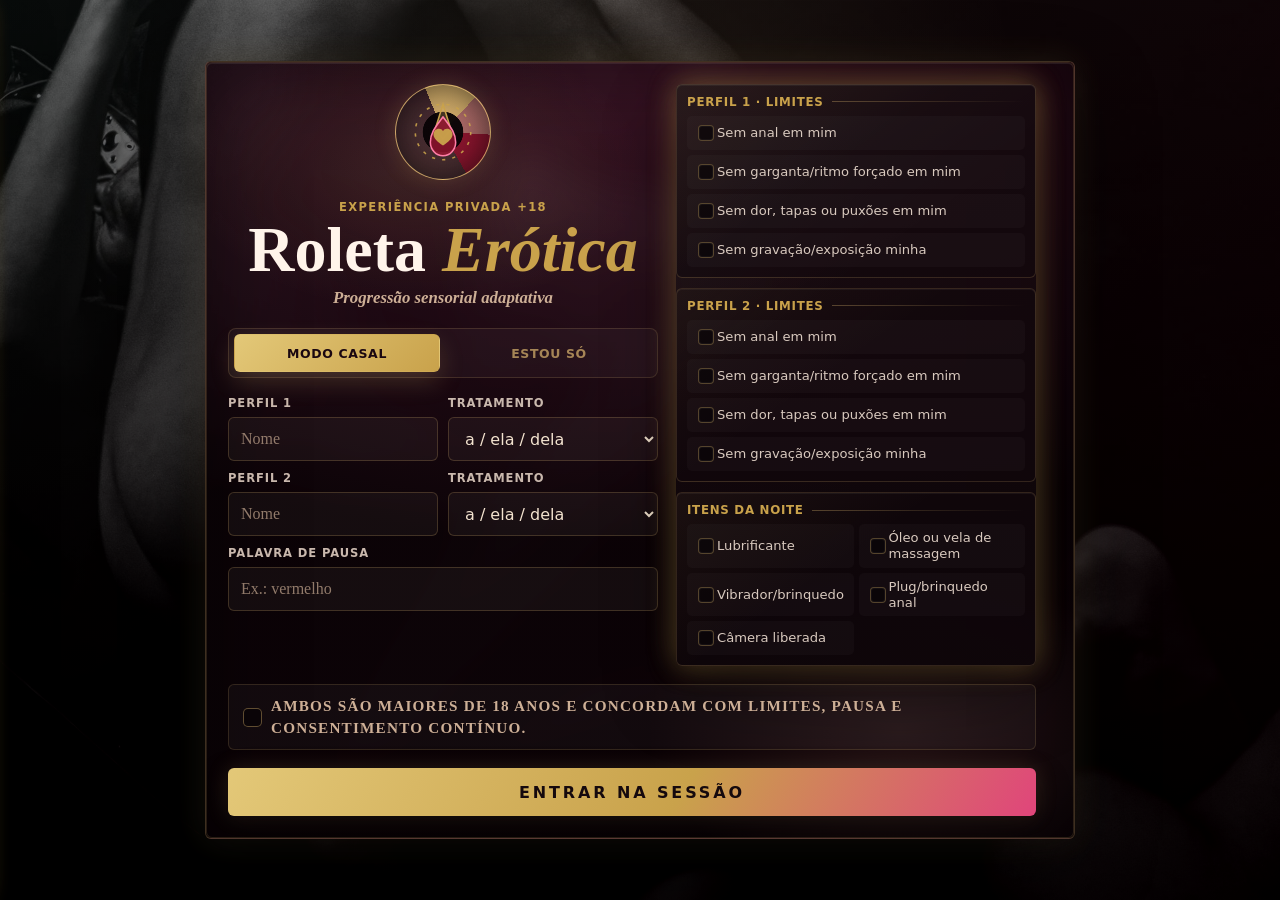
==== commit 93944135: "Update index.html" ====
--- a/index.html
+++ b/index.html
@@ -88,7 +88,7 @@
       </div>
 
       <div id="preference-panel" class="preference-panel">
-        <strong id="profile1-limits-label">Perfil 1 · limites</strong>
+        <div class="preference-group">
           <strong>Perfil 1 · limites</strong>
           <label><input type="checkbox" data-pref-scope="partner" data-partner-index="0" data-pref-key="anal"> Sem anal em mim</label>
           <label><input type="checkbox" data-pref-scope="partner" data-partner-index="0" data-pref-key="throat"> Sem garganta/ritmo forçado em mim</label>
@@ -96,7 +96,7 @@
           <label><input type="checkbox" data-pref-scope="partner" data-partner-index="0" data-pref-key="recording"> Sem gravação/exposição minha</label>
         </div>
         <div class="preference-group partner-two-field">
-          <strong id="profile2-limits-label">Perfil 2 · limites</strong>
+          <strong>Perfil 2 · limites</strong>
           <label><input type="checkbox" data-pref-scope="partner" data-partner-index="1" data-pref-key="anal"> Sem anal em mim</label>
           <label><input type="checkbox" data-pref-scope="partner" data-partner-index="1" data-pref-key="throat"> Sem garganta/ritmo forçado em mim</label>
           <label><input type="checkbox" data-pref-scope="partner" data-partner-index="1" data-pref-key="impact"> Sem dor, tapas ou puxões em mim</label>
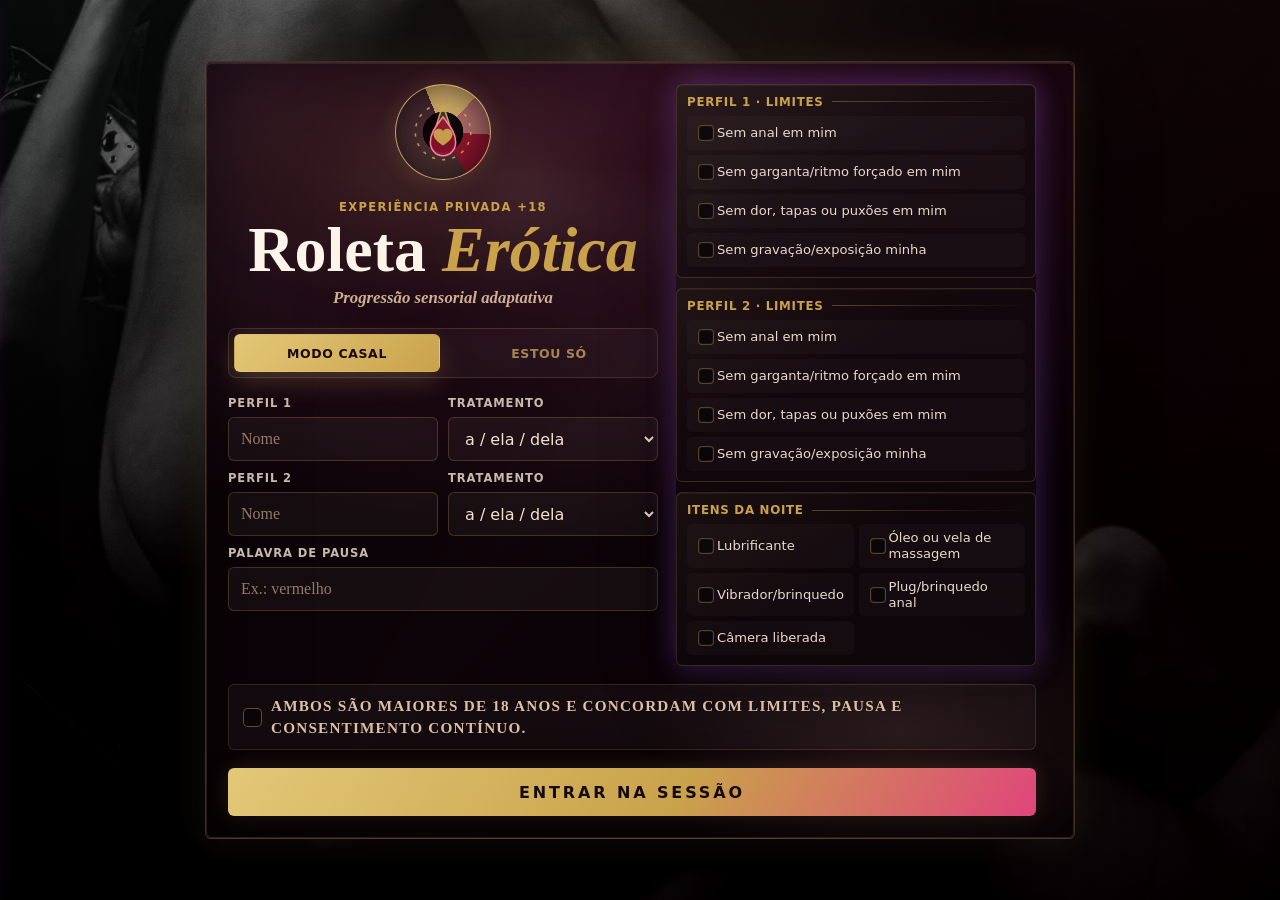
==== commit 2908ba77: "Update index.html" ====
--- a/index.html
+++ b/index.html
@@ -89,14 +89,14 @@
 
       <div id="preference-panel" class="preference-panel">
         <div class="preference-group">
-          <strong>Perfil 1 · limites</strong>
+          <strong id="profile1-limits-label">Perfil 1 · limites</strong>
           <label><input type="checkbox" data-pref-scope="partner" data-partner-index="0" data-pref-key="anal"> Sem anal em mim</label>
           <label><input type="checkbox" data-pref-scope="partner" data-partner-index="0" data-pref-key="throat"> Sem garganta/ritmo forçado em mim</label>
           <label><input type="checkbox" data-pref-scope="partner" data-partner-index="0" data-pref-key="impact"> Sem dor, tapas ou puxões em mim</label>
           <label><input type="checkbox" data-pref-scope="partner" data-partner-index="0" data-pref-key="recording"> Sem gravação/exposição minha</label>
         </div>
         <div class="preference-group partner-two-field">
-          <strong>Perfil 2 · limites</strong>
+          <strong id="profile2-limits-label">Perfil 2 · limites</strong>
           <label><input type="checkbox" data-pref-scope="partner" data-partner-index="1" data-pref-key="anal"> Sem anal em mim</label>
           <label><input type="checkbox" data-pref-scope="partner" data-partner-index="1" data-pref-key="throat"> Sem garganta/ritmo forçado em mim</label>
           <label><input type="checkbox" data-pref-scope="partner" data-partner-index="1" data-pref-key="impact"> Sem dor, tapas ou puxões em mim</label>
--- a/style.css
+++ b/style.css
@@ -1761,7 +1761,7 @@
 }
 
 /* ═══════════════════════════════════════════════════════════════
-   15. RESPONSIVE DESIGN & ACCESSIBILITY (@layer utilities)
+   15. RESPONSIVE DESIGN & ACCESSIBILITY (@layer states)
    ═══════════════════════════════════════════════════════════════ */
 @layer states {
   /* Breakpoint: Tablet (900px) */
@@ -1953,22 +1953,17 @@
       --rank-shadow: rgba(214, 21, 66, 0.5);
     }
 
-/**
- * PATCHES CSS MOBILE COMPACTO (≤430px)
- * ═══════════════════════════════════════════════════════════════
- * Cole isso no FINAL do seu @layer states (após @media prefers-contrast)
- * 
- * Resolve os 4 problemas:
- * 1. Safe area não respeitado
- * 2. Modal hero demais
- * 3. Topbar apertada
- * 4. Canvas labels cortam (JS handles this)
- */
+    input:focus-visible,
+    select:focus-visible,
+    button:focus-visible {
+      outline: 3px solid var(--rank-color);
+      outline-offset: 2px;
+    }
+  }
 
   /* ═══════════════════════════════════════════════════════════════
-     NOVO BREAKPOINT: Mobile Compacto (≤430px)
+     PATCHES MOBILE COMPACTO (≤430px) - APLICADOS SEMPRE
      ═══════════════════════════════════════════════════════════════ */
-  
   @media (max-width: 430px) {
     /* ─── VARIÁVEIS SAFE-AREA ─── */
     :root {
@@ -2654,12 +2649,55 @@
   /* ═══════════════════════════════════════════════════════════════
      LANDSCAPE: Ajustes adicionais para iPhone deitado
      ═══════════════════════════════════════════════════════════════ */
-
   @media (orientation: landscape) and (max-height: 500px) {
     .topbar {
       min-height: 48px;
       padding: 4px 8px;
       gap: 6px;
+      grid-template-columns: auto 1fr auto;
+    }
+
+    .brand {
+      overflow: hidden;
+      min-width: 0;
+      padding: 4px 8px;
+    }
+
+    .brand-mark {
+      width: 28px;
+      height: 28px;
+    }
+
+    .brand-copy strong {
+      font-size: 0.85rem;
+      white-space: nowrap;
+      overflow: hidden;
+      text-overflow: ellipsis;
+    }
+
+    .brand-kicker,
+    .vip-badge {
+      display: none;
+    }
+
+    #open-session {
+      min-width: 44px;
+      padding-inline: 6px;
+      font-size: 0.7rem;
+    }
+
+    .music-control {
+      padding: 0 4px 0 0;
+      gap: 2px;
+    }
+
+    #music-volume {
+      width: 50px;
+    }
+
+    #open-history {
+      padding-inline: 6px;
+      font-size: 0.7rem;
     }
 
     .app-grid {
@@ -2698,12 +2736,4 @@
       font-size: clamp(1.1rem, 4vw, 1.5rem);
     }
   }
-     
-    input:focus-visible,
-    select:focus-visible,
-    button:focus-visible {
-      outline: 3px solid var(--rank-color);
-      outline-offset: 2px;
-    }
-  }
 }
--- a/theme-boudoir.css
+++ b/theme-boudoir.css
@@ -1,6 +1,7 @@
 /*
  * Theme: Boudoir Lite
  * Loaded after style.css so the original app structure stays intact.
+ * Improved version — better contrast, a11y, performance & refined details.
  */
 
 :root {
@@ -64,6 +65,7 @@
   44% { transform: scale(1); }
 }
 
+/* ✨ Melhoria: Movimento mais sutil para o logo flutuante */
 @keyframes boudoirLogoFloat {
   0%, 100% {
     filter: drop-shadow(0 0 14px rgba(216, 179, 109, 0.26));
@@ -71,8 +73,8 @@
   }
 
   50% {
-    filter: drop-shadow(0 0 24px rgba(217, 138, 131, 0.38));
-    transform: translateY(-8px);
+    filter: drop-shadow(0 0 20px rgba(217, 138, 131, 0.32));
+    transform: translateY(-4px);
   }
 }
 
@@ -403,6 +405,7 @@
   gap: 8px;
 }
 
+/* ✨ Melhoria: transição suave nos badges */
 .profile-badge {
   display: inline-flex;
   align-items: center;
@@ -415,6 +418,9 @@
   font-size: 0.78rem;
   font-weight: 800;
   line-height: 1;
+  transition: background var(--transition-fast, 180ms ease),
+              color var(--transition-fast, 180ms ease),
+              box-shadow var(--transition-fast, 180ms ease);
 }
 
 .profile-badge svg {
@@ -599,7 +605,8 @@
   border: 1px solid transparent;
   border-radius: 5px;
   background: rgba(255, 244, 234, 0.025);
-  color: #d8c9be;
+  /* ✨ Melhoria: melhor contraste do texto */
+  color: #e8d9ce;
   padding: 5px 6px;
   transition: border-color var(--transition-fast),
               background var(--transition-fast),
@@ -633,9 +640,11 @@
   box-shadow: 0 0 12px rgba(216, 179, 109, 0.2), inset 0 0 0 3px rgba(8, 4, 6, 0.28);
 }
 
+/* ✨ Melhoria: foco visível aprimorado para checkboxes */
 .preference-group input[type="checkbox"]:focus-visible {
   outline: 2px solid var(--color-gold);
-  outline-offset: 2px;
+  outline-offset: 3px;
+  box-shadow: 0 0 0 3px rgba(201, 162, 75, 0.3);
 }
 
 .preference-group label:has(input[type="checkbox"]:checked) {
@@ -661,8 +670,9 @@
   text-align: left;
 }
 
+/* ✨ Melhoria: melhor legibilidade do texto do consentimento */
 .consent-line span {
-  color: #cdaf96;
+  color: #ddbfa6;
   font-family: Georgia, "Times New Roman", serif;
   font-size: 0.95rem;
 }
@@ -683,6 +693,13 @@
   box-shadow: inset 0 0 0 4px rgba(8, 4, 6, 0.26), 0 0 14px rgba(216, 179, 109, 0.2);
 }
 
+/* ✨ Melhoria: foco visível no checkbox de consentimento */
+.consent-line input[type="checkbox"]:focus-visible {
+  outline: 2px solid var(--color-gold);
+  outline-offset: 3px;
+  box-shadow: 0 0 0 3px rgba(201, 162, 75, 0.3);
+}
+
 .entry-actions {
   justify-content: stretch;
 }
@@ -706,9 +723,10 @@
   box-shadow: 0 16px 34px rgba(0, 0, 0, 0.34), 0 0 22px rgba(216, 179, 109, 0.16);
 }
 
+/* ✨ Melhoria: espaçamento mais legível no botão girar */
 .spin-btn {
   border-radius: 999px;
-  letter-spacing: 0.13em;
+  letter-spacing: 0.08em;
   text-transform: uppercase;
 }
 
@@ -1132,6 +1150,8 @@
 .history-list::-webkit-scrollbar-thumb {
   border-radius: 999px;
   background: linear-gradient(180deg, var(--color-gold), var(--color-hot));
+  /* ✨ Melhoria: borda para melhor contraste do thumb */
+  border: 1px solid rgba(255, 244, 234, 0.1);
 }
 
 .history-section {
@@ -1385,6 +1405,10 @@
   background: rgba(18, 8, 12, 0.96);
 }
 
+/* ═══════════════════════════════════════════════════════════════
+   RESPONSIVE & ACCESSIBILITY
+   ═══════════════════════════════════════════════════════════════ */
+
 @media (max-width: 900px) {
   .entry-panel {
     grid-template-columns: 1fr;
@@ -1502,7 +1526,29 @@
   }
 }
 
+/* ✨ Melhoria: tamanho do centro da roleta em telas muito pequenas */
+@media (max-width: 400px) {
+  .wheel-core {
+    width: 72px;
+    height: 72px;
+  }
+
+  .wheel-core strong {
+    font-size: 1.8rem;
+  }
+}
+
+/* ✨ Melhoria: respeitar preferência de movimento reduzido de forma abrangente */
 @media (prefers-reduced-motion: reduce) {
+  *,
+  *::before,
+  *::after {
+    animation-duration: 0.01ms !important;
+    animation-iteration-count: 1 !important;
+    transition-duration: 0.01ms !important;
+    scroll-behavior: auto !important;
+  }
+
   .entry-main .app-logo,
   .entry-main .app-logo .logo-ring,
   .entry-main .app-logo .logo-flame,
@@ -1514,3 +1560,18 @@
     animation: none;
   }
 }
+
+/* ✨ Melhoria: foco visível global para acessibilidade */
+:focus-visible {
+  outline: 2px solid var(--color-gold);
+  outline-offset: 2px;
+}
+
+/* Garantir que elementos já com borda também tenham foco visível */
+input:focus-visible,
+select:focus-visible,
+button:focus-visible {
+  outline: 2px solid var(--color-gold);
+  outline-offset: 2px;
+  border-color: var(--color-gold);
+}
--- a/style-mobile-compact.css
+++ b/style-mobile-compact.css
@@ -0,0 +1,135 @@
+/* Correção header iPhone / telas pequenas */
+@media (max-width: 430px) {
+  .topbar {
+    display: grid;
+    grid-template-columns: auto minmax(0, 1fr) auto;
+    align-items: center;
+    gap: 6px;
+    height: auto;
+    min-height: 56px;
+    padding: max(8px, env(safe-area-inset-top)) 8px 8px;
+    overflow: hidden;
+  }
+
+  #open-session {
+    grid-column: 1;
+    grid-row: 1;
+    min-width: 44px;
+    max-width: 58px;
+    min-height: 40px;
+    padding: 6px 8px;
+    font-size: 0.7rem;
+    white-space: nowrap;
+  }
+
+  .brand {
+    grid-column: 2 !important;
+    grid-row: 1 !important;
+    justify-self: stretch;
+    display: flex;
+    align-items: center;
+    justify-content: center;
+    min-width: 0;
+    max-width: 100%;
+    overflow: hidden;
+    padding: 0;
+    gap: 6px;
+    border-color: transparent;
+    background: transparent;
+    box-shadow: none;
+  }
+
+  .brand-mark {
+    width: 26px;
+    height: 26px;
+    flex: 0 0 26px;
+  }
+
+  .brand-copy {
+    display: block;
+    min-width: 0;
+    overflow: hidden;
+  }
+
+  .brand-kicker,
+  .vip-badge {
+    display: none !important;
+  }
+
+  .brand-copy strong {
+    display: block;
+    max-width: 100%;
+    overflow: hidden;
+    text-overflow: ellipsis;
+    white-space: nowrap;
+    font-size: 0 !important;
+    line-height: 1;
+  }
+
+  .brand-copy strong::before {
+    content: "Sensorial";
+    font-family: var(--font-serif);
+    font-size: 0.95rem;
+    line-height: 1;
+  }
+
+  .topbar-actions {
+    grid-column: 3;
+    grid-row: 1;
+    justify-self: end;
+    display: flex;
+    align-items: center;
+    gap: 4px;
+    min-width: 0;
+    flex-shrink: 0;
+  }
+
+  .music-control {
+    width: 40px;
+    min-width: 40px;
+    height: 40px;
+    padding: 0 !important;
+    border: 0 !important;
+    background: transparent !important;
+    overflow: hidden;
+  }
+
+  .topbar-actions .music-control #music-toggle,
+  #music-toggle {
+    width: 40px !important;
+    min-width: 40px !important;
+    height: 40px !important;
+    min-height: 40px !important;
+    padding: 0 !important;
+  }
+
+  #music-volume {
+    display: none !important;
+  }
+
+  #open-history {
+    min-width: 42px;
+    height: 40px;
+    padding: 0 8px;
+    font-size: 0.7rem;
+    white-space: nowrap;
+  }
+}
+
+@media (max-width: 360px) {
+  .brand-mark {
+    display: none;
+  }
+
+  .brand-copy strong::before {
+    content: "Sens.";
+    font-size: 0.88rem;
+  }
+
+  #open-session,
+  #open-history {
+    min-width: 38px;
+    padding-inline: 6px;
+    font-size: 0.66rem;
+  }
+}
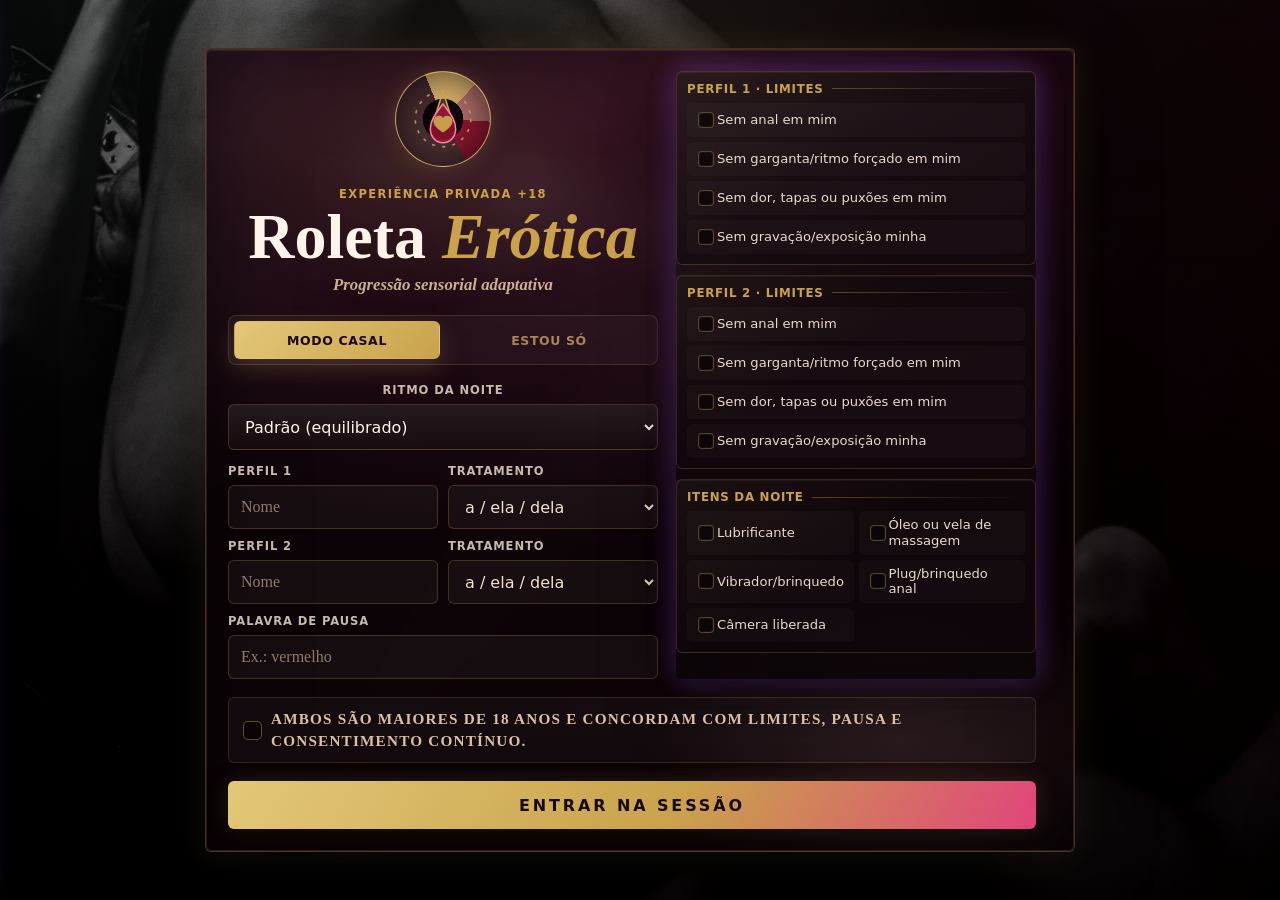
==== commit 16f8518e: "Update index.html" ====
--- a/index.html
+++ b/index.html
@@ -57,6 +57,17 @@
           </label>
         </div>
 
+        <div class="rhythm-toggle" style="margin-block-end: 14px;">  
+          <label for="rhythm-select" style="display:grid; gap:7px;">
+            <span style="color:var(--color-muted); font-size:0.72rem; font-weight:900; letter-spacing:0.08em; text-transform:uppercase;">Ritmo da noite</span>
+            <select id="rhythm-select" name="rhythm" style="min-height:46px;">
+              <option value="standard">Padrão (equilibrado)</option>
+              <option value="short">Curta (sobe mais rápido)</option>
+              <option value="slow">Lenta (mais romântica)</option>
+            </select>
+          </label>
+        </div>
+            
         <div class="field-grid">
           <label class="profile-name">
             <span id="partner-one-label">Perfil 1</span>
@@ -224,11 +235,18 @@
           <span>Curva da noite</span>
           <select id="rank-override">
             <option value="">Automático</option>
-            <option value="4">Pular para Rank 4</option>
-            <option value="5">Pular para Rank 5</option>
-            <option value="6">Pular para Rank 6</option>
-            <option value="7">Liberar Rank 7</option>
-          </select>
+            <option value="4">Pular para Beijos</option>
+            <option value="5">Pular para Desafios</option>
+            <option value="6">Pular para Sensorial</option>
+            <option value="7">Pular para Strip</option>
+            <option value="8">Pular para Fantasia</option>
+            <option value="9">Pular para Manual</option>
+            <option value="10">Pular para Oral</option>
+            <option value="11">Pular para Poder</option>
+            <option value="12">Pular para Clímax</option>
+            <option value="13">Pular para Surpresa</option>
+            <option value="14">Pular para Aftercare</option>
+</select>
         </label>
 
         <div class="safe-word">
@@ -307,9 +325,12 @@
 
         <div id="timer-box" class="timer-box" hidden>
           <div id="timer-display" class="timer-display">00:00</div>
-          <button id="timer-control" class="btn btn-secondary" type="button">Iniciar</button>
-        </div>
-
+          <div class="timer-actions" style="display:flex; gap:8px; justify-content:center;">
+            <button id="timer-start" class="btn btn-secondary" type="button">Iniciar</button>
+    <button id="timer-pause" class="btn btn-secondary" type="button" disabled>Pausar</button>
+    <button id="timer-restart" class="btn btn-secondary" type="button">Reiniciar</button>
+        </div>
+      </div>
         <div class="challenge-feedback" aria-label="Avaliar pergunta">
           <div class="feedback-actions">
             <button id="previous-result" class="feedback-icon feedback-back" type="button" aria-label="Voltar para pergunta anterior" title="Voltar pergunta">
--- a/style.css
+++ b/style.css
@@ -198,7 +198,7 @@
   .stage-bg {
     position: absolute;
     inset: 0;
-    background-image: url("assets/fundo-05.jpg");
+    background-image: url("assets/fundo-homepage.jpg");
     background-position: center;
     background-size: cover;
   }
@@ -1613,6 +1613,29 @@
     line-height: 0.95;
   }
 
+  /* ═══════════════════════════════════════════════════════════════
+     TIMER ACTIONS (novos botões independentes)
+     ═══════════════════════════════════════════════════════════════ */
+  .timer-actions {
+    display: flex;
+    gap: var(--space-xs);
+    justify-content: center;
+    width: 100%;
+  }
+
+  .timer-actions .btn {
+    min-height: 40px;
+    padding-inline: var(--space-sm);
+    font-size: 0.85rem;
+    flex: 1;
+    white-space: nowrap;
+  }
+
+  /* Oculta o botão antigo se ainda existir no HTML */
+  #timer-control {
+    display: none;
+  }
+
   .insight-box {
     display: grid;
     gap: var(--space-sm);
@@ -2542,11 +2565,15 @@
       margin-bottom: 8px;
     }
 
-    #timer-control {
-      width: 100%;
-      min-height: 40px;
-      padding: 8px 12px;
-      font-size: 0.85rem;
+    /* Botões de timer em mobile */
+    .timer-actions {
+      gap: 6px;
+    }
+
+    .timer-actions .btn {
+      min-height: 38px;
+      padding-inline: 8px;
+      font-size: 0.78rem;
     }
 
     /* ─── FEEDBACK BUTTONS ─── */
--- a/theme-boudoir.css
+++ b/theme-boudoir.css
@@ -1575,3 +1575,21 @@
   outline-offset: 2px;
   border-color: var(--color-gold);
 }
+
+/* Ajustes para os novos botões do timer */
+.timer-actions .btn {
+  min-height: 40px;
+  border-radius: 8px;
+  font-size: 0.82rem;
+  letter-spacing: 0.06em;
+}
+
+.timer-actions .btn:disabled {
+  opacity: 0.45;
+  box-shadow: none;
+}
+
+.timer-actions .btn:not(:disabled):hover {
+  border-color: rgba(216, 179, 109, 0.55);
+  box-shadow: 0 0 16px rgba(216, 179, 109, 0.12);
+}
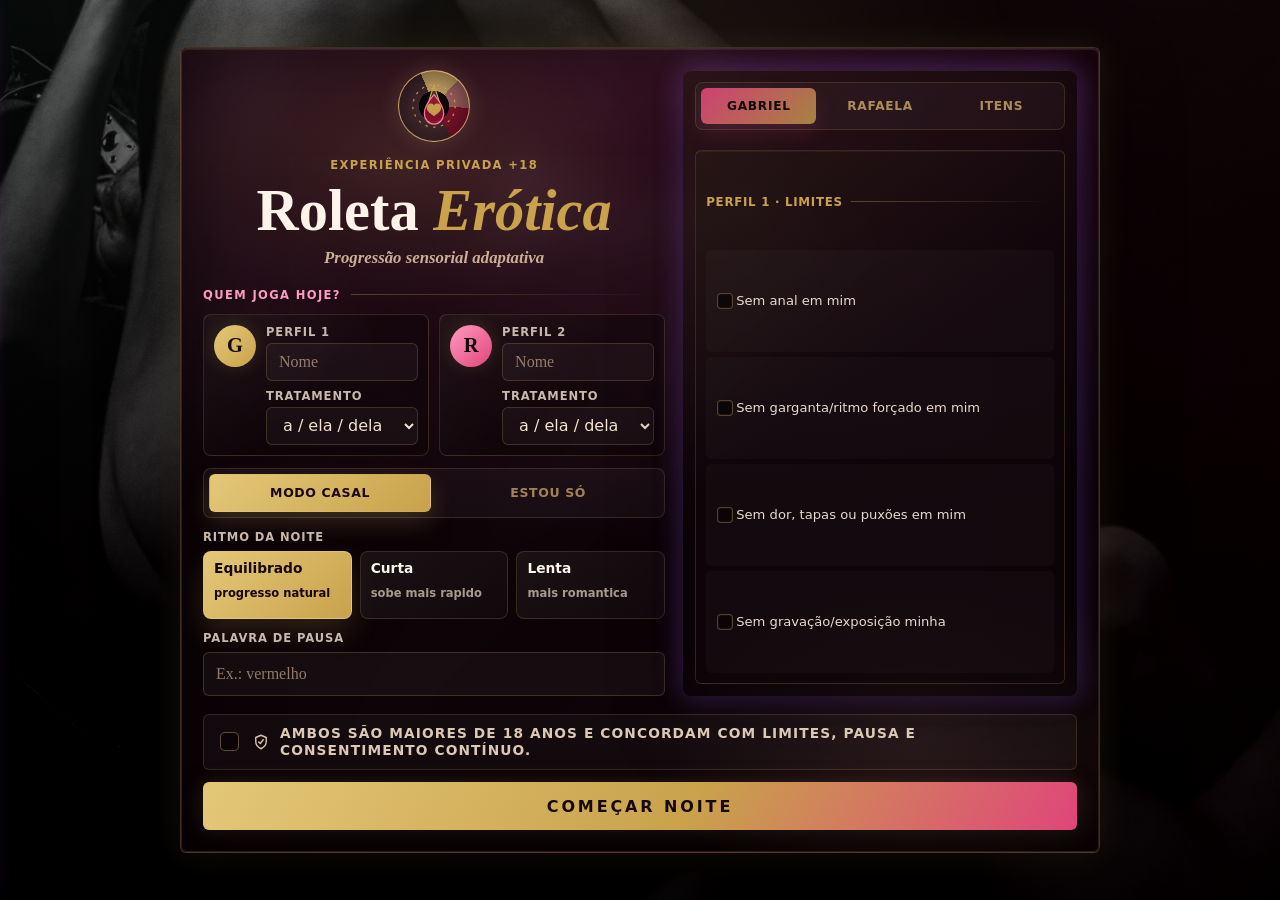
==== commit 136ae57b: "Add files via upload" ====
--- a/index.html
+++ b/index.html
@@ -32,7 +32,7 @@
 <body data-rank="1">
   <section id="age-screen" class="screen screen-age is-active">
     <div class="entry-bg" aria-hidden="true"></div>
-    <form id="entry-form" class="entry-panel" autocomplete="off">
+    <form id="entry-form" class="entry-panel entry-onboarding" autocomplete="off">
       <div class="entry-main">
         <div class="app-logo" aria-hidden="true">
           <svg viewBox="0 0 96 96" role="img">
@@ -46,6 +46,10 @@
         <h1>Roleta <em>Erótica</em></h1>
         <p class="subtitle">Progressão sensorial adaptativa</p>
 
+        <div class="entry-section-head">
+          <p class="eyebrow">Quem joga hoje?</p>
+        </div>
+
         <div class="mode-toggle" role="radiogroup" aria-label="Modo de jogo">
           <label>
             <input type="radio" name="gameMode" value="couple" checked>
@@ -66,9 +70,26 @@
               <option value="slow">Lenta (mais romântica)</option>
             </select>
           </label>
+          <div class="rhythm-card-grid" aria-label="Ritmo da noite">
+              <button class="rhythm-card is-active" type="button" data-rhythm-value="standard" aria-pressed="true">
+                <strong>Equilibrado</strong>
+                <small>progresso natural</small>
+              </button>
+              <button class="rhythm-card" type="button" data-rhythm-value="short" aria-pressed="false">
+                <strong>Curta</strong>
+                <small>sobe mais rapido</small>
+              </button>
+              <button class="rhythm-card" type="button" data-rhythm-value="slow" aria-pressed="false">
+                <strong>Lenta</strong>
+                <small>mais romantica</small>
+              </button>
+          </div>
         </div>
             
-        <div class="field-grid">
+        <div class="field-grid participant-grid">
+          <section class="participant-card">
+            <span id="entry-partner-one-initial" class="entry-avatar" aria-hidden="true">G</span>
+            <div class="participant-fields">
           <label class="profile-name">
             <span id="partner-one-label">Perfil 1</span>
             <input id="partner-one-name" name="partnerOne" type="text" maxlength="28" placeholder="Nome" required>
@@ -80,6 +101,12 @@
               <option value="masculine">o / ele / dele</option>
             </select>
           </label>
+            </div>
+          </section>
+
+          <section class="participant-card partner-two-field">
+            <span id="entry-partner-two-initial" class="entry-avatar is-alt" aria-hidden="true">R</span>
+            <div class="participant-fields">
           <label class="profile-name partner-two-field">
             <span>Perfil 2</span>
             <input id="partner-two-name" name="partnerTwo" type="text" maxlength="28" placeholder="Nome" required>
@@ -91,6 +118,11 @@
               <option value="masculine">o / ele / dele</option>
             </select>
           </label>
+            </div>
+          </section>
+        </div>
+
+        <div class="field-grid entry-pause-grid">
           <label class="wide">
             <span id="pause-word-label">Palavra de pausa</span>
             <input id="pause-word" name="pauseWord" type="text" maxlength="24" placeholder="Ex.: vermelho" required>
@@ -98,22 +130,28 @@
         </div>
       </div>
 
-      <div id="preference-panel" class="preference-panel">
-        <div class="preference-group">
+      <div id="preference-panel" class="preference-panel preference-tabs-panel" data-active-tab="partner-0">
+        <div class="preference-tabs" role="tablist" aria-label="Preferencias da noite">
+          <button id="preference-tab-partner-0" class="preference-tab is-active" type="button" data-preference-tab="partner-0" role="tab" aria-selected="true" aria-controls="preference-page-partner-0">Gabriel</button>
+          <button id="preference-tab-partner-1" class="preference-tab partner-two-field" type="button" data-preference-tab="partner-1" role="tab" aria-selected="false" aria-controls="preference-page-partner-1">Rafaela</button>
+          <button id="preference-tab-items" class="preference-tab" type="button" data-preference-tab="items" role="tab" aria-selected="false" aria-controls="preference-page-items">Itens</button>
+        </div>
+        <div class="preference-tab-content">
+        <div id="preference-page-partner-0" class="preference-group" data-preference-page="partner-0" role="tabpanel" aria-labelledby="preference-tab-partner-0">
           <strong id="profile1-limits-label">Perfil 1 · limites</strong>
           <label><input type="checkbox" data-pref-scope="partner" data-partner-index="0" data-pref-key="anal"> Sem anal em mim</label>
           <label><input type="checkbox" data-pref-scope="partner" data-partner-index="0" data-pref-key="throat"> Sem garganta/ritmo forçado em mim</label>
           <label><input type="checkbox" data-pref-scope="partner" data-partner-index="0" data-pref-key="impact"> Sem dor, tapas ou puxões em mim</label>
           <label><input type="checkbox" data-pref-scope="partner" data-partner-index="0" data-pref-key="recording"> Sem gravação/exposição minha</label>
         </div>
-        <div class="preference-group partner-two-field">
+        <div id="preference-page-partner-1" class="preference-group partner-two-field" data-preference-page="partner-1" role="tabpanel" aria-labelledby="preference-tab-partner-1" hidden>
           <strong id="profile2-limits-label">Perfil 2 · limites</strong>
           <label><input type="checkbox" data-pref-scope="partner" data-partner-index="1" data-pref-key="anal"> Sem anal em mim</label>
           <label><input type="checkbox" data-pref-scope="partner" data-partner-index="1" data-pref-key="throat"> Sem garganta/ritmo forçado em mim</label>
           <label><input type="checkbox" data-pref-scope="partner" data-partner-index="1" data-pref-key="impact"> Sem dor, tapas ou puxões em mim</label>
           <label><input type="checkbox" data-pref-scope="partner" data-partner-index="1" data-pref-key="recording"> Sem gravação/exposição minha</label>
         </div>
-        <div class="preference-group preference-items">
+        <div id="preference-page-items" class="preference-group preference-items" data-preference-page="items" role="tabpanel" aria-labelledby="preference-tab-items" hidden>
           <strong>Itens da noite</strong>
           <label><input type="checkbox" data-pref-scope="item" data-pref-key="lubricant"> Lubrificante</label>
           <label><input type="checkbox" data-pref-scope="item" data-pref-key="massageOil"> Óleo ou vela de massagem</label>
@@ -123,13 +161,21 @@
         </div>
       </div>
 
+      </div>
+
       <label class="consent-line">
         <input id="adult-consent" type="checkbox" required>
+        <span class="consent-shield" aria-hidden="true">
+          <svg viewBox="0 0 24 24">
+            <path d="M12 3 5 6v5.4c0 4.3 2.7 7.6 7 9.6 4.3-2 7-5.3 7-9.6V6l-7-3Z"></path>
+            <path d="M9 12l2 2 4-5"></path>
+          </svg>
+        </span>
         <span id="consent-text">Ambos são maiores de 18 anos e concordam com limites, pausa e consentimento contínuo.</span>
       </label>
 
       <div class="entry-actions">
-        <button class="btn btn-primary entry-submit" type="submit">Entrar na sessão</button>
+        <button class="btn btn-primary entry-submit" type="submit">Come&ccedil;ar noite</button>
       </div>
     </form>
   </section>
@@ -154,9 +200,9 @@
         </span>
       </div>
       <div class="topbar-actions">
-        <div class="music-control" aria-label="Controle de música">
-          <button id="music-toggle" class="tool-btn compact" type="button" aria-label="Ativar ou silenciar música">♪</button>
-          <input id="music-volume" type="range" min="0" max="100" step="1" value="32" aria-label="Volume da música">
+        <div class="music-control" aria-label="Controle de som">
+          <button id="music-toggle" class="tool-btn compact" type="button" aria-label="Ativar ou silenciar som">♪</button>
+          <input id="music-volume" type="range" min="0" max="100" step="1" value="32" aria-label="Volume do som">
         </div>
         <button id="open-history" class="tool-btn" type="button" aria-label="Abrir histórico">Hist</button>
       </div>
@@ -325,12 +371,35 @@
 
         <div id="timer-box" class="timer-box" hidden>
           <div id="timer-display" class="timer-display">00:00</div>
-          <div class="timer-actions" style="display:flex; gap:8px; justify-content:center;">
-            <button id="timer-start" class="btn btn-secondary" type="button">Iniciar</button>
-    <button id="timer-pause" class="btn btn-secondary" type="button" disabled>Pausar</button>
-    <button id="timer-restart" class="btn btn-secondary" type="button">Reiniciar</button>
-        </div>
-      </div>
+          <div class="timer-actions">
+            <button id="timer-start" class="btn btn-secondary timer-btn" type="button" aria-label="Iniciar timer">
+              <span class="timer-btn-icon" aria-hidden="true">
+                <svg viewBox="0 0 24 24">
+                  <path d="M8 5v14l11-7Z"></path>
+                </svg>
+              </span>
+              <span class="timer-btn-label">Iniciar</span>
+            </button>
+            <button id="timer-pause" class="btn btn-secondary timer-btn" type="button" aria-label="Pausar timer" disabled>
+              <span class="timer-btn-icon" aria-hidden="true">
+                <svg viewBox="0 0 24 24">
+                  <path d="M8 5v14"></path>
+                  <path d="M16 5v14"></path>
+                </svg>
+              </span>
+              <span class="timer-btn-label">Pausar</span>
+            </button>
+            <button id="timer-restart" class="btn btn-secondary timer-btn" type="button" aria-label="Reiniciar timer">
+              <span class="timer-btn-icon" aria-hidden="true">
+                <svg viewBox="0 0 24 24">
+                  <path d="M3 12a9 9 0 1 0 3-6.7"></path>
+                  <path d="M3 4v6h6"></path>
+                </svg>
+              </span>
+              <span class="timer-btn-label">Reiniciar</span>
+            </button>
+          </div>
+        </div>
         <div class="challenge-feedback" aria-label="Avaliar pergunta">
           <div class="feedback-actions">
             <button id="previous-result" class="feedback-icon feedback-back" type="button" aria-label="Voltar para pergunta anterior" title="Voltar pergunta">
--- a/theme-boudoir.css
+++ b/theme-boudoir.css
@@ -354,6 +354,8 @@
     linear-gradient(135deg, rgba(224, 69, 123, 0.13), rgba(13, 10, 11, 0.46)),
     rgba(13, 10, 11, 0.44);
   padding: 16px;
+  justify-items: center;
+  text-align: center;
 }
 
 .status-head .eyebrow {
@@ -364,12 +366,15 @@
 .status-profile {
   display: flex;
   align-items: center;
+  justify-content: center;
   gap: 14px;
   min-width: 0;
+  width: 100%;
 }
 
 .status-profile-copy {
   display: grid;
+  justify-items: center;
   gap: 8px;
   min-width: 0;
 }
@@ -799,7 +804,7 @@
 }
 
 .rank-card {
-  grid-template-columns: 78px 1fr;
+  grid-template-columns: minmax(78px, auto) minmax(0, 1fr);
 }
 
 .rank-card > div,
@@ -833,6 +838,11 @@
   font-family: var(--font-serif);
   font-size: 1.25rem;
   font-weight: 600;
+  overflow: visible;
+  line-height: 1.16;
+  text-overflow: clip;
+  white-space: normal;
+  overflow-wrap: break-word;
 }
 
 .arousal-meter {
@@ -1257,19 +1267,50 @@
   list-style: none;
 }
 
+#result-modal {
+  align-items: end;
+  justify-items: center;
+  padding: 18px 18px max(18px, env(safe-area-inset-bottom));
+  background:
+    linear-gradient(180deg, rgba(5, 2, 4, 0.36), rgba(5, 2, 4, 0.78)),
+    rgba(0, 0, 0, 0.42);
+}
+
 .result-panel {
-  border-radius: 6px;
+  width: min(640px, calc(100vw - 36px));
+  min-height: 0;
+  max-height: min(760px, calc(100svh - 36px));
+  border-radius: 24px 24px 14px 14px;
+  overflow-y: auto;
+  overflow-x: hidden;
   animation: modalSceneIn 260ms ease-out both;
+  -webkit-overflow-scrolling: touch;
+  scrollbar-width: thin;
+}
+
+.result-panel::before {
+  content: "";
+  position: sticky;
+  top: 10px;
+  z-index: 3;
+  display: block;
+  width: 42px;
+  height: 4px;
+  margin: 10px auto -2px;
+  border-radius: 999px;
+  background: rgba(255, 244, 234, 0.34);
+  box-shadow: 0 1px 10px rgba(0, 0, 0, 0.28);
 }
 
 .result-bg {
-  filter: saturate(0.86) contrast(1.08) brightness(0.9);
+  filter: saturate(0.8) contrast(1.04) brightness(0.78);
 }
 
 .result-bg::after {
   background:
-    radial-gradient(circle at 50% 10%, rgba(216, 179, 109, 0.18), transparent 36%),
-    radial-gradient(circle at 50% 48%, var(--rank-shadow), transparent 54%);
+    linear-gradient(180deg, rgba(7, 4, 6, 0.18), rgba(7, 4, 6, 0.64) 44%, rgba(7, 4, 6, 0.94)),
+    radial-gradient(circle at 50% 22%, rgba(216, 179, 109, 0.12), transparent 38%),
+    radial-gradient(circle at 50% 58%, color-mix(in srgb, var(--rank-color), transparent 72%), transparent 54%);
 }
 
 .result-meta span {
@@ -1278,35 +1319,40 @@
 }
 
 .result-content {
-  justify-content: flex-end;
-  gap: 14px;
-  padding: clamp(22px, 5vw, 34px);
+  min-height: 0;
+  justify-content: flex-start;
+  gap: 12px;
+  padding: 18px clamp(22px, 5vw, 34px) clamp(20px, 4vw, 28px);
 }
 
 .result-profile {
-  display: flex;
+  display: grid;
+  grid-template-columns: auto minmax(0, max-content);
   align-items: center;
-  gap: 13px;
-  width: fit-content;
-  max-width: 100%;
-  border: 1px solid rgba(224, 69, 123, 0.28);
-  border-radius: 6px;
-  background:
-    linear-gradient(135deg, rgba(224, 69, 123, 0.14), rgba(13, 10, 11, 0.5)),
-    rgba(13, 10, 11, 0.5);
-  padding: 10px 12px;
-  backdrop-filter: blur(14px);
+  justify-content: center;
+  gap: 10px;
+  width: 100%;
+  max-width: none;
+  border: 1px solid rgba(224, 69, 123, 0.2);
+  border-radius: 14px;
+  background:
+    linear-gradient(90deg, rgba(255, 244, 234, 0.035), rgba(224, 69, 123, 0.1) 34%, rgba(13, 10, 11, 0.5) 50%, rgba(224, 69, 123, 0.1) 66%, rgba(255, 244, 234, 0.035)),
+    rgba(10, 5, 8, 0.42);
+  padding: 8px 14px;
+  backdrop-filter: blur(16px);
+  box-shadow: inset 0 1px 0 rgba(255, 244, 234, 0.04);
 }
 
 .result-avatar {
-  width: 52px;
-  height: 52px;
-  font-size: 1.55rem;
+  width: 42px;
+  height: 42px;
+  font-size: 1.22rem;
 }
 
 .result-profile-copy {
   display: grid;
-  gap: 7px;
+  gap: 6px;
+  justify-items: start;
   min-width: 0;
 }
 
@@ -1317,22 +1363,42 @@
   color: var(--color-text);
   padding: 0;
   font-family: var(--font-serif);
-  font-size: clamp(1.15rem, 4vw, 1.45rem);
+  font-size: clamp(1rem, 3vw, 1.22rem);
   font-weight: 700;
   letter-spacing: 0;
   line-height: 1;
   text-transform: none;
 }
 
+.result-profile .profile-badges {
+  gap: 5px;
+  justify-content: center;
+}
+
+.result-profile .profile-badge {
+  min-height: 22px;
+  padding: 3px 8px;
+  font-size: 0.66rem;
+}
+
+.result-profile .profile-badge svg {
+  width: 12px;
+  height: 12px;
+}
+
 .result-meta {
-  gap: 8px;
+  width: 100%;
+  gap: 7px;
+  align-items: center;
 }
 
 .result-meta span {
-  border-color: rgba(201, 162, 75, 0.3);
-  background: rgba(15, 11, 13, 0.62);
+  border-color: rgba(201, 162, 75, 0.22);
+  background: rgba(15, 11, 13, 0.48);
   color: var(--color-gold);
-  letter-spacing: 0.14em;
+  padding: 6px 10px;
+  font-size: 0.66rem;
+  letter-spacing: 0.12em;
 }
 
 #result-rank {
@@ -1342,24 +1408,28 @@
 }
 
 #result-title {
-  max-width: 11ch;
+  max-width: 12ch;
   color: #fff8f0;
-  text-shadow: 0 2px 24px rgba(0, 0, 0, 0.78);
+  font-size: clamp(2.1rem, 7vw, 3.35rem);
+  line-height: 0.96;
+  text-shadow: 0 2px 24px rgba(0, 0, 0, 0.72);
 }
 
 .result-text {
   color: #fff6ee;
-  border-inline-start: 2px solid rgba(201, 162, 75, 0.46);
-  padding-inline-start: 14px;
+  border-inline-start: 2px solid rgba(201, 162, 75, 0.38);
+  padding: 2px 0 2px 14px;
+  font-size: clamp(1rem, 3.4vw, 1.18rem);
+  line-height: 1.38;
   text-shadow: 0 2px 22px rgba(0, 0, 0, 0.76);
 }
 
 .timer-box,
 .insight-box {
-  border-color: rgba(201, 162, 75, 0.24);
-  background:
-    linear-gradient(135deg, rgba(201, 162, 75, 0.08), transparent 48%),
-    rgba(13, 10, 11, 0.62);
+  border-color: rgba(201, 162, 75, 0.26);
+  background:
+    linear-gradient(135deg, rgba(201, 162, 75, 0.06), transparent 48%),
+    rgba(9, 5, 8, 0.72);
   backdrop-filter: blur(12px);
 }
 
@@ -1370,7 +1440,13 @@
 }
 
 .result-actions {
+  position: sticky;
+  bottom: -1px;
+  z-index: 2;
   gap: 12px;
+  margin-top: 2px;
+  padding-top: 12px;
+  background: linear-gradient(180deg, transparent, rgba(7, 4, 6, 0.72) 38%, rgba(7, 4, 6, 0.9));
 }
 
 .result-actions .btn {
@@ -1378,10 +1454,25 @@
 }
 
 .feedback-icon {
-  border-color: rgba(216, 179, 109, 0.28);
-  background:
-    radial-gradient(circle at 35% 28%, rgba(255, 255, 255, 0.14), transparent 38%),
-    rgba(12, 5, 8, 0.58);
+  width: 40px;
+  height: 40px;
+  border-color: rgba(216, 179, 109, 0.2);
+  background:
+    radial-gradient(circle at 35% 28%, rgba(255, 255, 255, 0.08), transparent 38%),
+    rgba(12, 5, 8, 0.42);
+  opacity: 0.78;
+}
+
+.feedback-icon svg {
+  width: 21px;
+  height: 21px;
+  filter: none;
+}
+
+.feedback-icon:hover,
+.feedback-icon:focus-visible,
+.feedback-icon.is-selected {
+  opacity: 1;
 }
 
 .feedback-like {
@@ -1577,11 +1668,59 @@
 }
 
 /* Ajustes para os novos botões do timer */
+.timer-actions {
+  display: grid;
+  grid-template-columns: repeat(3, minmax(0, 1fr));
+  gap: 8px;
+  justify-content: stretch;
+  width: 100%;
+}
+
 .timer-actions .btn {
+  display: inline-grid;
+  grid-template-columns: auto auto;
+  align-items: center;
+  justify-content: center;
+  gap: 7px;
+  min-width: 0;
   min-height: 40px;
   border-radius: 8px;
   font-size: 0.82rem;
   letter-spacing: 0.06em;
+  line-height: 1;
+}
+
+.timer-btn-icon {
+  display: grid;
+  width: 17px;
+  height: 17px;
+  place-items: center;
+  color: currentColor;
+  opacity: 0.92;
+}
+
+.timer-btn-icon svg {
+  display: block;
+  width: 100%;
+  height: 100%;
+  fill: none;
+  stroke: currentColor;
+  stroke-linecap: round;
+  stroke-linejoin: round;
+  stroke-width: 2.2;
+}
+
+#timer-start .timer-btn-icon svg {
+  fill: currentColor;
+  stroke: none;
+}
+
+.timer-btn-label {
+  display: block;
+  min-width: 0;
+  overflow: hidden;
+  text-overflow: ellipsis;
+  white-space: nowrap;
 }
 
 .timer-actions .btn:disabled {
@@ -1593,3 +1732,392 @@
   border-color: rgba(216, 179, 109, 0.55);
   box-shadow: 0 0 16px rgba(216, 179, 109, 0.12);
 }
+
+/* Onboarding premium */
+.entry-onboarding {
+  grid-template-columns: minmax(0, 1.08fr) minmax(300px, 0.92fr);
+  gap: 18px;
+  width: min(920px, calc(100vw - 40px));
+  padding: 22px;
+}
+
+.entry-onboarding .entry-main {
+  display: grid;
+  gap: 12px;
+  text-align: left;
+}
+
+.entry-onboarding .app-logo {
+  width: 72px;
+  height: 72px;
+  margin: 0 auto 4px;
+}
+
+.entry-onboarding .app-logo svg {
+  width: 58px;
+  height: 58px;
+}
+
+.entry-onboarding .eyebrow {
+  margin: 0;
+  text-align: center;
+}
+
+.entry-onboarding h1 {
+  margin: 0;
+  text-align: center;
+  font-size: clamp(2.55rem, 6vw, 3.65rem);
+  line-height: 0.92;
+}
+
+.entry-onboarding .subtitle {
+  margin: -2px 0 4px;
+  text-align: center;
+}
+
+.entry-section-head {
+  order: 1;
+  display: flex;
+  align-items: center;
+  gap: 10px;
+  margin-top: 4px;
+}
+
+.entry-section-head::after {
+  content: "";
+  height: 1px;
+  flex: 1;
+  background: linear-gradient(90deg, rgba(201, 162, 75, 0.36), transparent);
+}
+
+.entry-section-head .eyebrow {
+  color: #ff9bc0;
+  text-align: left;
+}
+
+.participant-grid {
+  order: 2;
+  display: grid;
+  grid-template-columns: repeat(2, minmax(0, 1fr));
+  gap: 10px;
+}
+
+.participant-card {
+  display: grid;
+  grid-template-columns: auto minmax(0, 1fr);
+  align-items: start;
+  gap: 10px;
+  min-width: 0;
+  border: 1px solid rgba(216, 179, 109, 0.18);
+  border-radius: 8px;
+  background:
+    linear-gradient(135deg, rgba(255, 244, 234, 0.055), transparent 52%),
+    rgba(12, 5, 8, 0.42);
+  padding: 10px;
+}
+
+.entry-avatar {
+  display: grid;
+  width: 42px;
+  height: 42px;
+  place-items: center;
+  border-radius: 50%;
+  background: linear-gradient(135deg, #e3c878, var(--color-gold));
+  color: #13080c;
+  font-family: var(--font-serif);
+  font-size: 1.28rem;
+  font-weight: 800;
+  line-height: 1;
+  box-shadow: 0 0 18px rgba(201, 162, 75, 0.18);
+}
+
+.entry-avatar.is-alt {
+  background: linear-gradient(135deg, #ff9bc0, var(--color-hot));
+}
+
+.participant-fields {
+  display: grid;
+  gap: 8px;
+  min-width: 0;
+}
+
+.participant-card .profile-name,
+.participant-card .profile-pronoun {
+  gap: 4px;
+}
+
+.participant-card input,
+.participant-card select,
+.entry-pause-grid input {
+  min-height: 38px;
+  border-color: rgba(216, 179, 109, 0.2);
+  background: rgba(255, 244, 234, 0.04);
+}
+
+.entry-onboarding .mode-toggle {
+  order: 3;
+  margin: 0;
+}
+
+.entry-onboarding .rhythm-toggle {
+  order: 4;
+  margin: 0 !important;
+}
+
+.entry-onboarding .rhythm-toggle > label {
+  margin-bottom: 7px;
+}
+
+.entry-onboarding #rhythm-select {
+  position: absolute;
+  width: 1px;
+  height: 1px;
+  min-height: 0 !important;
+  overflow: hidden;
+  clip: rect(0 0 0 0);
+  clip-path: inset(50%);
+  white-space: nowrap;
+}
+
+.rhythm-card-grid {
+  display: grid;
+  grid-template-columns: repeat(3, minmax(0, 1fr));
+  gap: 8px;
+}
+
+.rhythm-card {
+  display: grid;
+  gap: 4px;
+  min-height: 68px;
+  min-width: 0;
+  border: 1px solid rgba(216, 179, 109, 0.18);
+  border-radius: 8px;
+  background:
+    linear-gradient(145deg, rgba(255, 244, 234, 0.055), rgba(255, 244, 234, 0.018)),
+    rgba(16, 7, 11, 0.54);
+  color: #ead8c9;
+  padding: 10px;
+  text-align: left;
+  cursor: pointer;
+  transition: border-color 180ms ease, background 180ms ease, box-shadow 180ms ease, transform 180ms ease;
+}
+
+.rhythm-card strong {
+  color: var(--color-text);
+  font-size: 0.86rem;
+  line-height: 1;
+}
+
+.rhythm-card small {
+  color: #a99a8d;
+  font-size: 0.72rem;
+  font-weight: 700;
+  line-height: 1.15;
+}
+
+.rhythm-card:hover,
+.rhythm-card:focus-visible {
+  border-color: rgba(216, 179, 109, 0.42);
+  box-shadow: 0 0 18px rgba(216, 179, 109, 0.1);
+  transform: translateY(-1px);
+}
+
+.rhythm-card.is-active {
+  border-color: rgba(227, 200, 120, 0.84);
+  background: linear-gradient(135deg, #e3c878, #c9a24b);
+  color: #16080d;
+  box-shadow: 0 14px 28px rgba(201, 162, 75, 0.18);
+}
+
+.rhythm-card.is-active strong,
+.rhythm-card.is-active small {
+  color: #16080d;
+}
+
+.entry-pause-grid {
+  order: 5;
+  grid-template-columns: 1fr;
+}
+
+.preference-tabs-panel {
+  display: grid;
+  grid-template-rows: auto minmax(0, 1fr);
+  align-self: stretch;
+  min-height: 0;
+  border-inline-start: 0;
+  border-radius: 8px;
+  background:
+    linear-gradient(145deg, rgba(216, 179, 109, 0.055), transparent 50%),
+    rgba(9, 4, 7, 0.42);
+  padding: 12px;
+}
+
+.preference-tabs {
+  display: grid;
+  grid-template-columns: repeat(3, minmax(0, 1fr));
+  gap: 6px;
+  margin-bottom: 10px;
+  border: 1px solid rgba(216, 179, 109, 0.16);
+  border-radius: 8px;
+  background: rgba(255, 244, 234, 0.035);
+  padding: 5px;
+}
+
+.preference-tab {
+  min-width: 0;
+  min-height: 36px;
+  border: 0;
+  border-radius: 6px;
+  background: transparent;
+  color: rgba(216, 179, 109, 0.76);
+  padding: 0 8px;
+  font-size: 0.76rem;
+  font-weight: 900;
+  letter-spacing: 0.06em;
+  text-transform: uppercase;
+  overflow: hidden;
+  text-overflow: ellipsis;
+  white-space: nowrap;
+  cursor: pointer;
+}
+
+.preference-tab.is-active {
+  background: linear-gradient(135deg, rgba(224, 69, 123, 0.9), rgba(201, 162, 75, 0.78));
+  color: #12070b;
+  box-shadow: 0 10px 22px rgba(224, 69, 123, 0.15);
+}
+
+.preference-tab-content {
+  min-height: 0;
+}
+
+.preference-tab-content .preference-group {
+  min-height: 100%;
+  margin: 0;
+}
+
+.preference-tab-content .preference-group[hidden] {
+  display: none;
+}
+
+.entry-onboarding .consent-line {
+  grid-column: 1 / -1;
+  display: grid;
+  grid-template-columns: auto auto minmax(0, 1fr);
+  align-items: center;
+  gap: 10px;
+  margin-top: 0;
+  padding: 10px 12px;
+}
+
+.consent-shield {
+  display: grid;
+  width: 18px;
+  height: 18px;
+  place-items: center;
+  color: var(--color-gold);
+}
+
+.consent-shield svg {
+  width: 100%;
+  height: 100%;
+  fill: none;
+  stroke: currentColor;
+  stroke-linecap: round;
+  stroke-linejoin: round;
+  stroke-width: 1.9;
+}
+
+.entry-onboarding .consent-line span:last-child {
+  color: #ddc8b5;
+  font-family: var(--font-system);
+  font-size: 0.86rem;
+  font-weight: 750;
+  line-height: 1.25;
+}
+
+.entry-onboarding .entry-actions {
+  margin-top: -6px;
+}
+
+.entry-onboarding .entry-submit {
+  width: 100%;
+  min-width: 0;
+  min-height: 48px;
+}
+
+@media (max-width: 900px) {
+  .entry-onboarding {
+    grid-template-columns: 1fr;
+    width: min(620px, calc(100vw - 28px));
+    max-height: none;
+    overflow: visible;
+  }
+
+  .preference-tabs-panel {
+    min-height: 220px;
+  }
+}
+
+@media (max-width: 560px) {
+  .entry-onboarding {
+    width: 100%;
+    padding: 14px;
+    gap: 12px;
+  }
+
+  .entry-onboarding .app-logo {
+    width: 58px;
+    height: 58px;
+  }
+
+  .entry-onboarding .app-logo svg {
+    width: 48px;
+    height: 48px;
+  }
+
+  .entry-onboarding h1 {
+    font-size: clamp(2rem, 13vw, 3rem);
+  }
+
+  .participant-grid {
+    grid-template-columns: 1fr;
+  }
+
+  .rhythm-card-grid {
+    grid-template-columns: repeat(3, minmax(0, 1fr));
+    gap: 6px;
+  }
+
+  .participant-card {
+    padding: 9px;
+  }
+
+  .rhythm-card {
+    min-height: 54px;
+    padding: 8px 6px;
+  }
+
+  .rhythm-card strong {
+    font-size: 0.74rem;
+  }
+
+  .rhythm-card small {
+    font-size: 0.62rem;
+  }
+
+  .preference-tabs {
+    grid-template-columns: repeat(3, minmax(0, 1fr));
+  }
+
+  .preference-tab {
+    min-height: 32px;
+    padding: 0 5px;
+    font-size: 0.66rem;
+  }
+
+  .entry-onboarding .consent-line {
+    grid-template-columns: auto auto minmax(0, 1fr);
+    padding: 9px;
+  }
+}
--- a/style-mobile-compact.css
+++ b/style-mobile-compact.css
@@ -1,5 +1,21 @@
 /* Correção header iPhone / telas pequenas */
 @media (max-width: 430px) {
+  html,
+  body {
+    height: auto;
+    min-height: 100%;
+  }
+
+  body {
+    position: static;
+    overflow: hidden;
+  }
+
+  .screen {
+    height: 100svh;
+    min-height: 100svh;
+  }
+
   .topbar {
     display: grid;
     grid-template-columns: auto minmax(0, 1fr) auto;
@@ -114,6 +130,155 @@
     font-size: 0.7rem;
     white-space: nowrap;
   }
+
+  #result-modal {
+    align-items: end;
+    justify-items: center;
+    overflow: hidden;
+    padding: max(10px, env(safe-area-inset-top)) 8px max(8px, env(safe-area-inset-bottom));
+  }
+
+  #result-card.result-panel {
+    width: min(100%, 420px);
+    max-height: calc(100vh - 12px);
+    max-height: calc(100svh - 12px);
+    min-height: 0;
+    overflow-y: auto;
+    -webkit-overflow-scrolling: touch;
+    border-radius: 22px 22px 8px 8px;
+    padding: 8px;
+    scrollbar-width: none;
+  }
+
+  #result-card.result-panel::-webkit-scrollbar {
+    display: none;
+  }
+
+  #result-card .result-content {
+    min-height: 0;
+    justify-content: flex-start;
+    gap: 9px;
+    padding: 18px 12px 12px;
+  }
+
+  #result-card .result-profile {
+    width: 100%;
+    justify-content: center;
+    gap: 9px;
+    margin: 0;
+    padding: 8px 10px;
+    text-align: center;
+  }
+
+  #result-card .result-avatar {
+    width: 38px;
+    height: 38px;
+    min-width: 38px;
+    font-size: 1.12rem;
+  }
+
+  #result-card .result-profile-copy {
+    justify-items: center;
+    gap: 5px;
+  }
+
+  #result-card .result-profile .result-turn {
+    font-size: 1rem;
+    line-height: 1.05;
+  }
+
+  #result-card .profile-badges {
+    flex-direction: row;
+    flex-wrap: wrap;
+    gap: 4px;
+  }
+
+  #result-card .profile-badge {
+    min-height: 21px;
+    padding: 3px 7px;
+    font-size: 0.62rem;
+  }
+
+  #result-card .result-meta {
+    gap: 6px;
+    margin: 0;
+    padding: 0;
+  }
+
+  #result-card .result-meta span {
+    padding: 6px 9px;
+    font-size: 0.62rem;
+    line-height: 1.15;
+    letter-spacing: 0.11em;
+  }
+
+  #result-card #result-title {
+    margin: 2px 0 0;
+    font-size: 1.65rem;
+    line-height: 1.08;
+  }
+
+  #result-card .result-text {
+    margin: 0;
+    padding-inline-start: 10px;
+    font-size: 0.94rem;
+    line-height: 1.34;
+  }
+
+  #result-card #timer-box {
+    gap: 8px;
+    margin: 0;
+    padding: 10px;
+  }
+
+  #result-card #timer-display {
+    margin: 0;
+    font-size: 1.85rem;
+    line-height: 1;
+  }
+
+  #result-card .timer-actions {
+    gap: 6px;
+  }
+
+  #result-card .timer-actions .btn {
+    gap: 5px;
+    min-height: 36px;
+    padding: 8px 6px;
+    font-size: 0.74rem;
+  }
+
+  #result-card .timer-btn-icon {
+    width: 15px;
+    height: 15px;
+  }
+
+  #result-card .challenge-feedback {
+    margin: 4px 0;
+  }
+
+  #result-card .feedback-actions {
+    gap: 8px;
+  }
+
+  #result-card .feedback-icon {
+    width: 42px;
+    height: 42px;
+    min-width: 42px;
+    min-height: 42px;
+  }
+
+  #result-card .result-actions {
+    gap: 8px;
+    margin-top: 0;
+    padding-top: 8px;
+  }
+
+  #result-card .result-actions .btn {
+    min-height: 42px;
+    padding: 10px 14px;
+    font-size: 0.84rem;
+  }
 }
 
 @media (max-width: 360px) {
